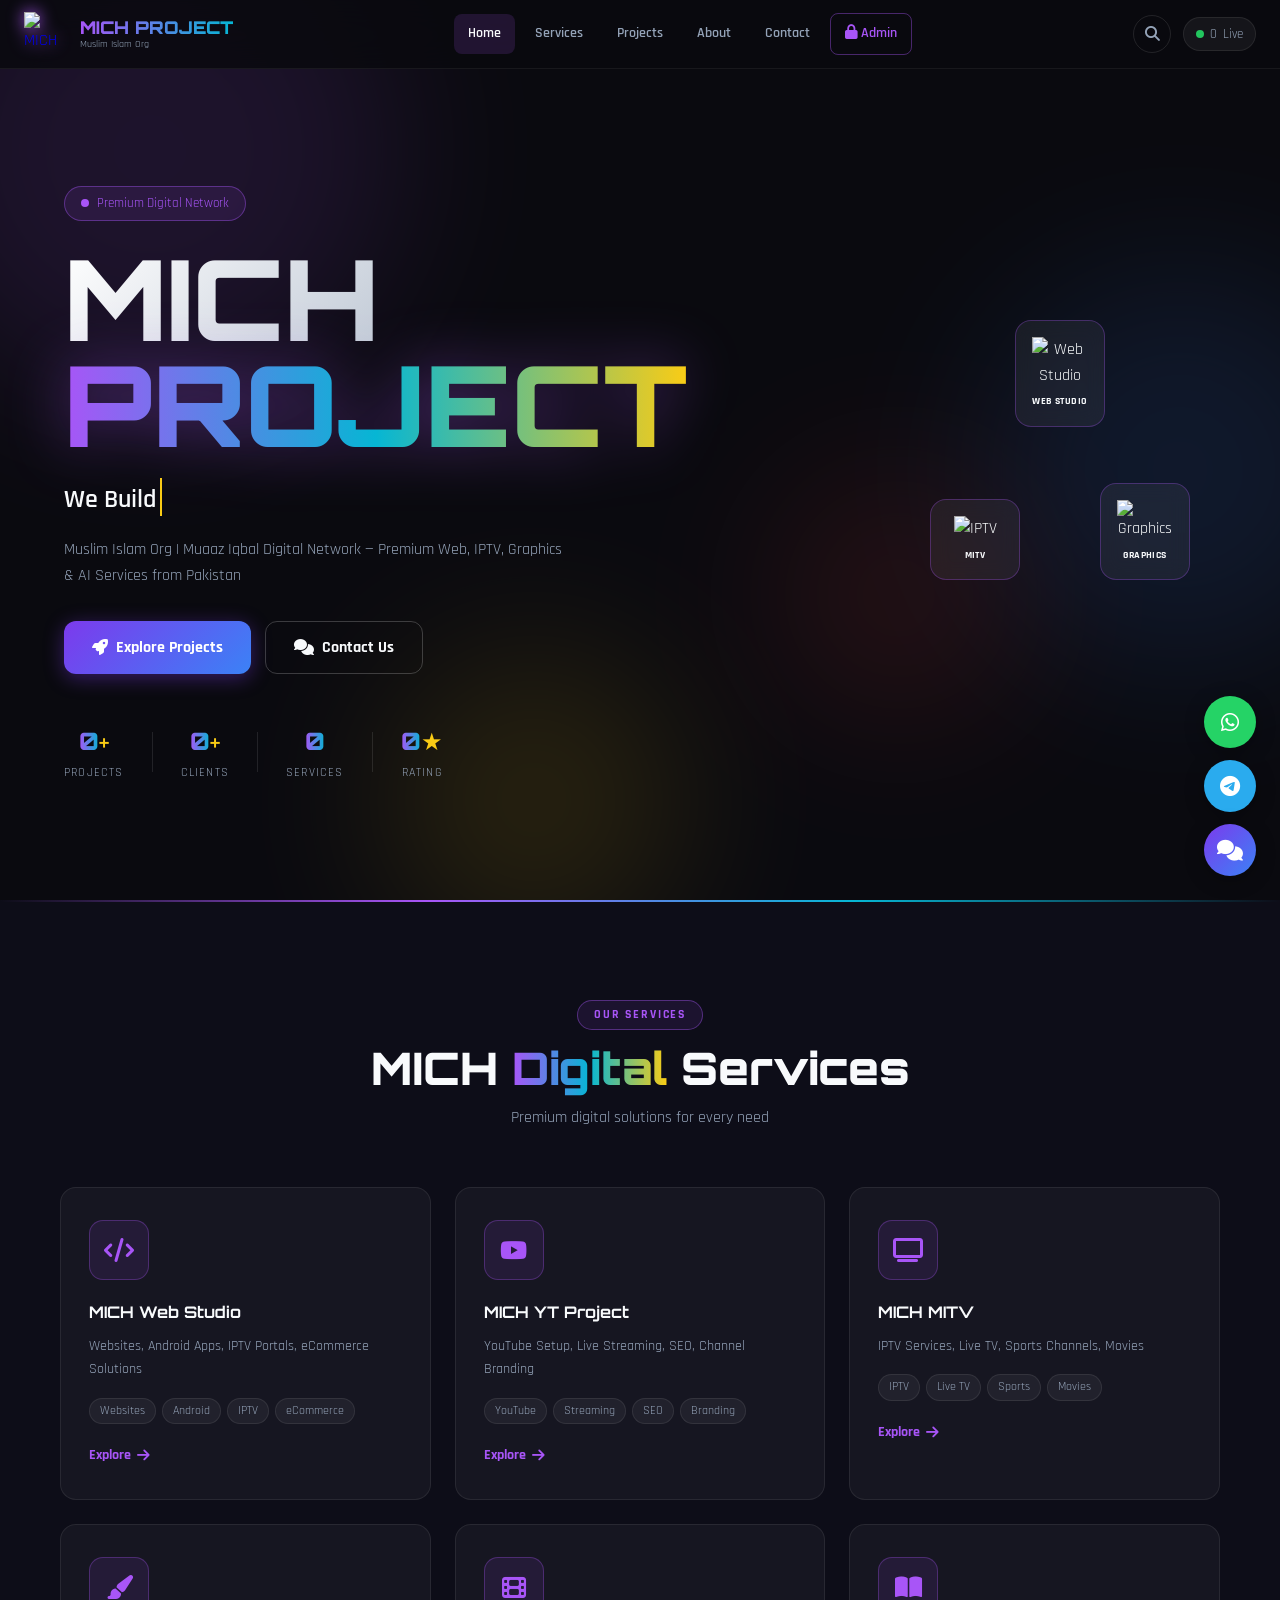
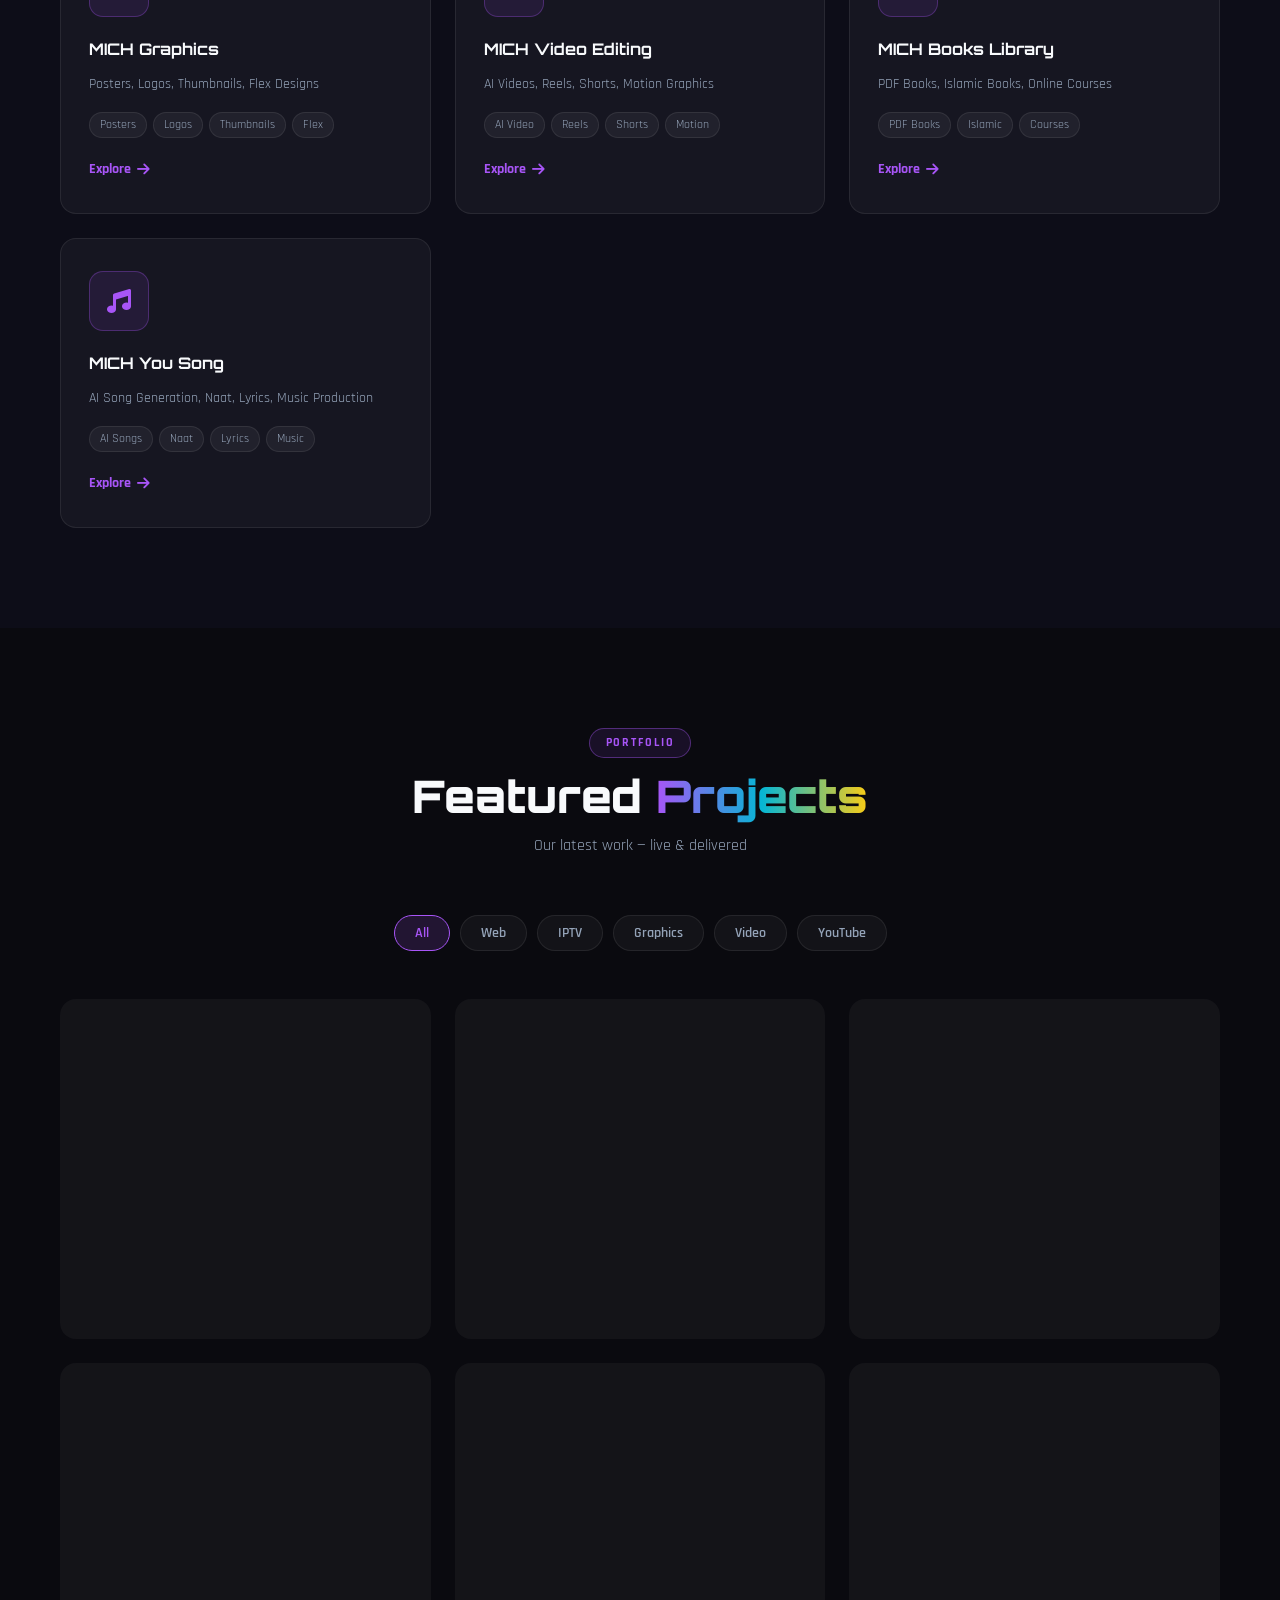
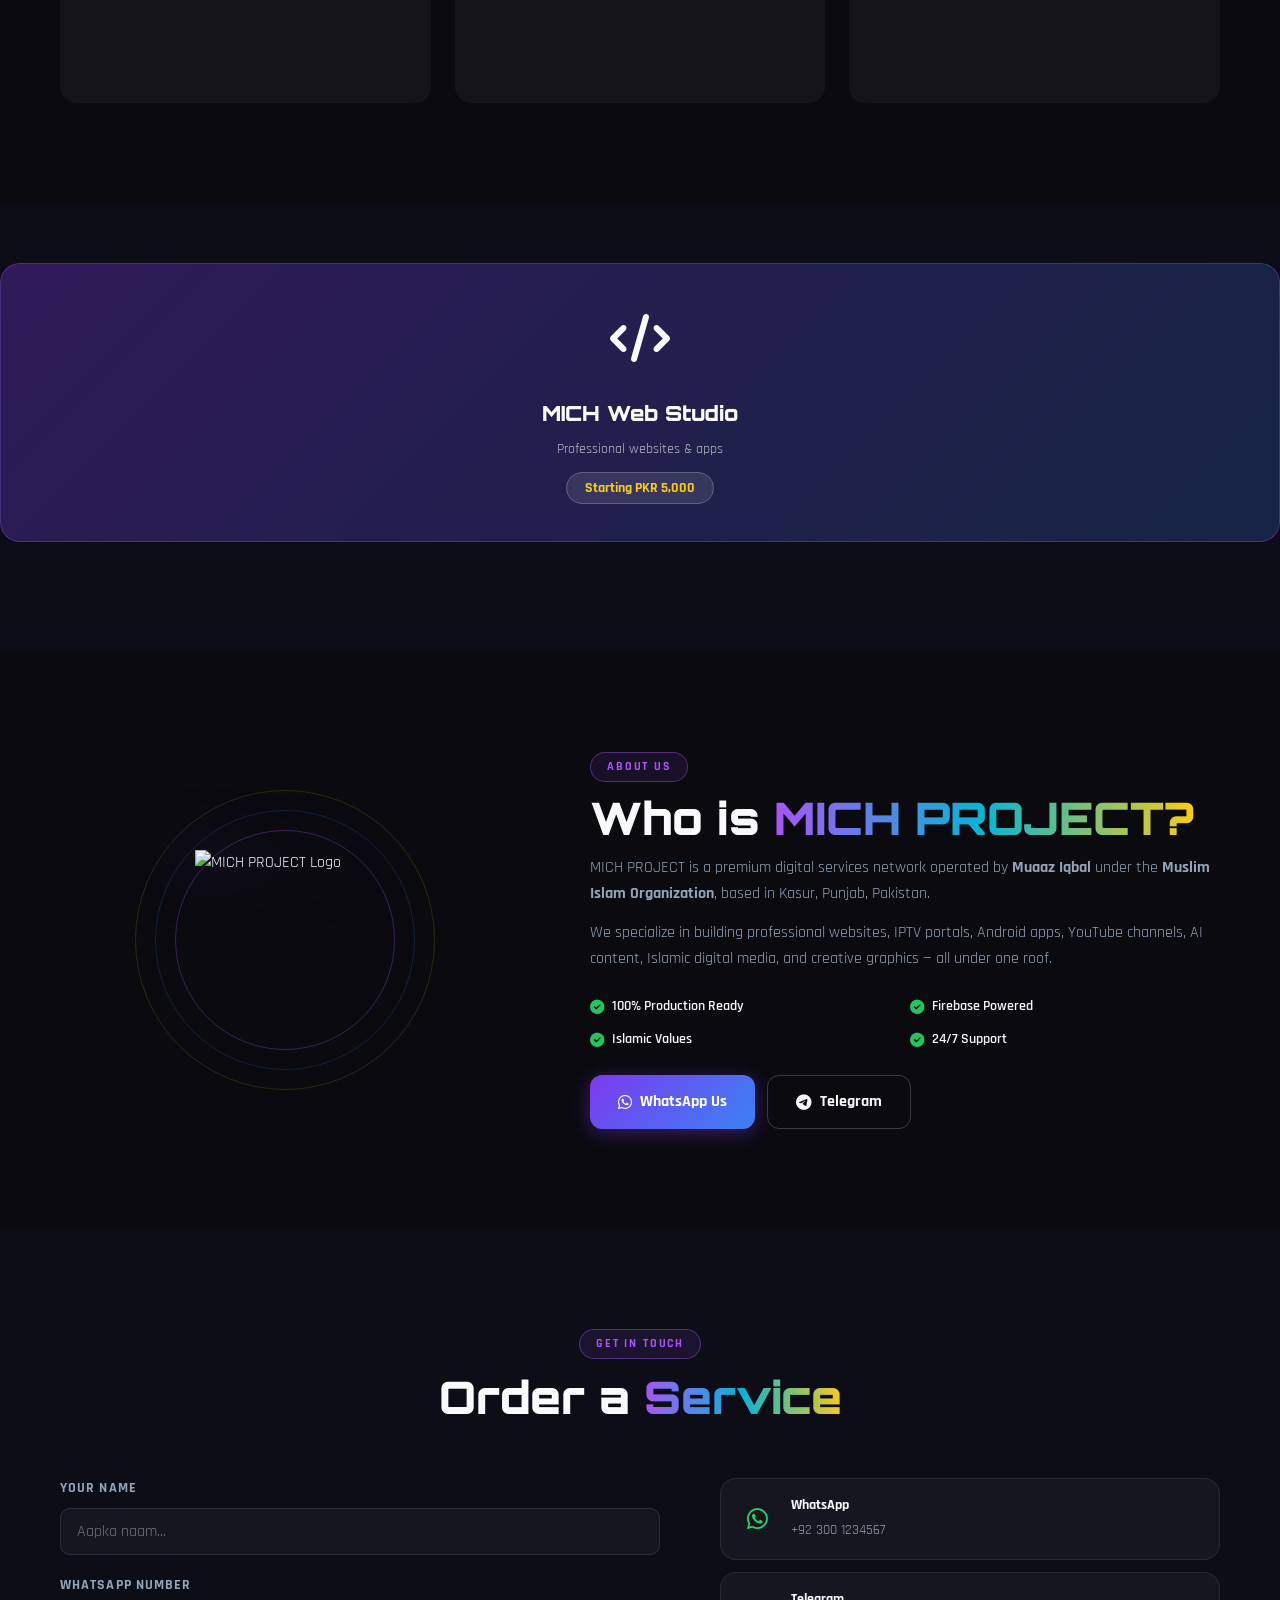
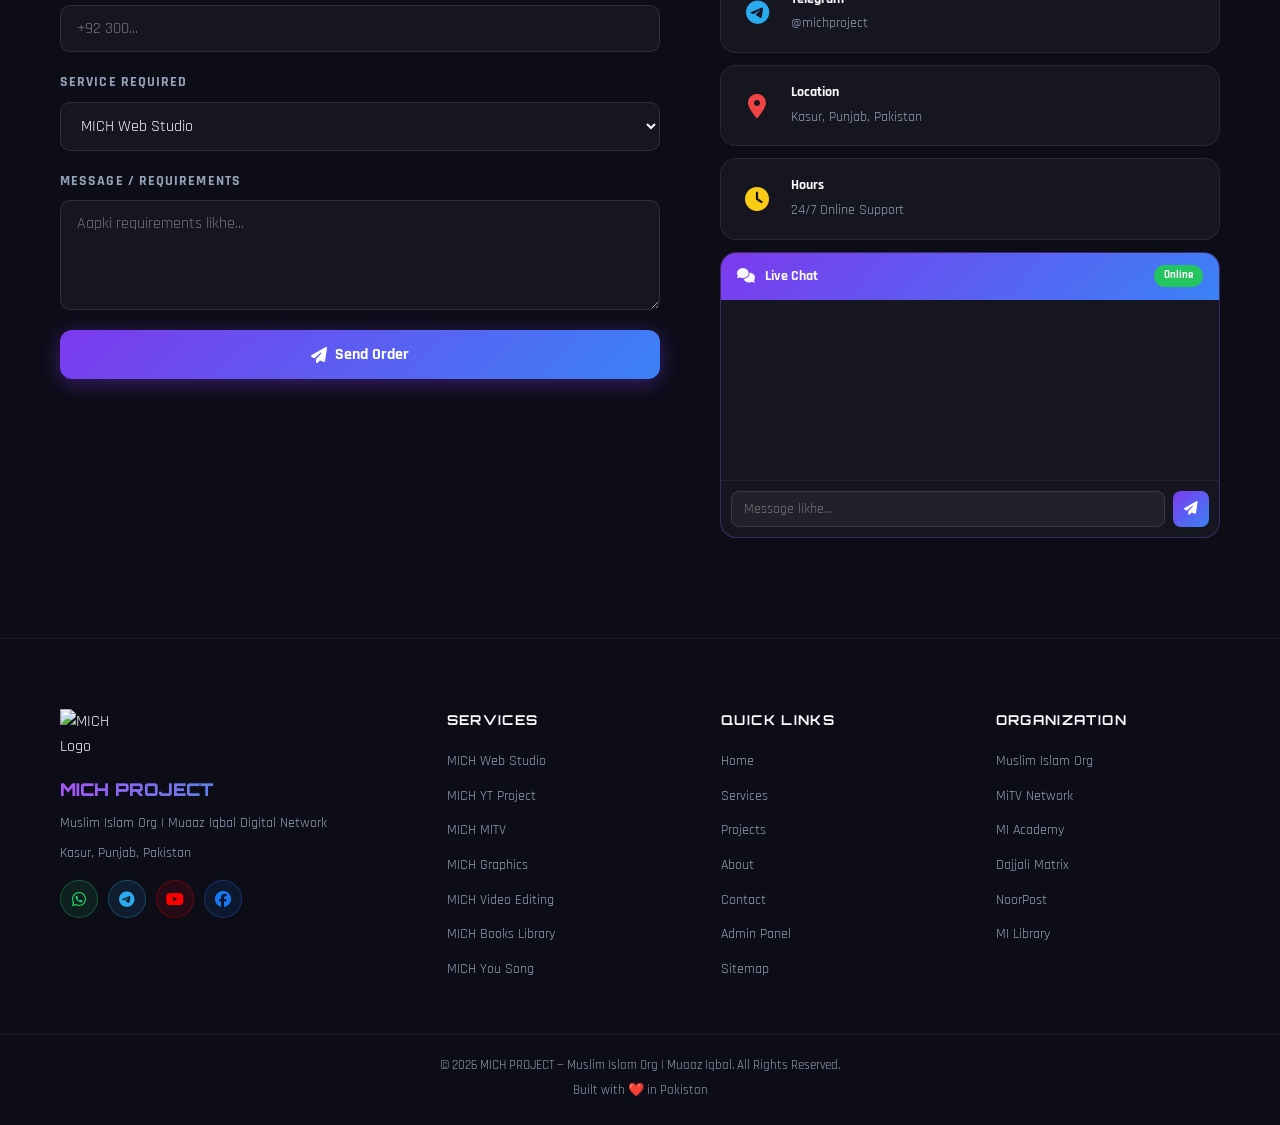
==== index.html @ 3ad84ddb "Auto-detected and extracted zip files" ====
<!DOCTYPE html>
<html lang="en">
<head>
  <meta charset="UTF-8"/>
  <meta name="viewport" content="width=device-width, initial-scale=1.0"/>
  <title>MICH PROJECT | Muslim Islam Org | Muaaz Iqbal Digital Network</title>
  <meta name="description" content="MICH PROJECT - Premium Digital Services by Muaaz Iqbal. Web Studio, IPTV, YouTube, Graphics, Video Editing, Books Library, AI Songs. Muslim Islam Organization."/>
  <meta name="keywords" content="MICH PROJECT, Muaaz Iqbal, Muslim Islam Org, MITV, Web Studio, IPTV, Android Apps, Graphics, Video Editing, Islamic Books, AI Songs, Pakistan"/>
  <meta name="author" content="Muaaz Iqbal"/>
  <meta name="robots" content="index, follow"/>
  <link rel="canonical" href="https://michproject.com/"/>
  <!-- Open Graph -->
  <meta property="og:type" content="website"/>
  <meta property="og:url" content="https://michproject.com/"/>
  <meta property="og:title" content="MICH PROJECT | Muslim Islam Org | Muaaz Iqbal Digital Network"/>
  <meta property="og:description" content="Premium Digital Services - Web Studio, IPTV, YouTube, Graphics, Video Editing, Islamic Books, AI Songs"/>
  <meta property="og:image" content="https://i.ibb.co/QvQXfgxt/IMG-20260509-125341-removebg-preview.png"/>
  <meta property="og:site_name" content="MICH PROJECT"/>
  <!-- Twitter -->
  <meta name="twitter:card" content="summary_large_image"/>
  <meta name="twitter:title" content="MICH PROJECT | Muaaz Iqbal Digital Network"/>
  <meta name="twitter:description" content="Premium Digital Services by Muslim Islam Org"/>
  <meta name="twitter:image" content="https://i.ibb.co/QvQXfgxt/IMG-20260509-125341-removebg-preview.png"/>
  <!-- PWA -->
  <link rel="manifest" href="manifest.json"/>
  <meta name="theme-color" content="#0a0a0f"/>
  <meta name="apple-mobile-web-app-capable" content="yes"/>
  <meta name="apple-mobile-web-app-status-bar-style" content="black-translucent"/>
  <meta name="apple-mobile-web-app-title" content="MICH PROJECT"/>
  <link rel="apple-touch-icon" href="https://i.ibb.co/QvQXfgxt/IMG-20260509-125341-removebg-preview.png"/>
  <!-- Fonts -->
  <link rel="preconnect" href="https://fonts.googleapis.com"/>
  <link href="https://fonts.googleapis.com/css2?family=Orbitron:wght@400;700;900&family=Rajdhani:wght@300;400;600;700&family=Space+Mono:wght@400;700&display=swap" rel="stylesheet"/>
  <!-- Icons -->
  <link rel="stylesheet" href="https://cdnjs.cloudflare.com/ajax/libs/font-awesome/6.5.0/css/all.min.css"/>
  <!-- AOS -->
  <link rel="stylesheet" href="https://cdnjs.cloudflare.com/ajax/libs/aos/2.3.4/aos.css"/>
  <!-- Swiper -->
  <link rel="stylesheet" href="https://cdn.jsdelivr.net/npm/swiper@11/swiper-bundle.min.css"/>
  <!-- Main CSS -->
  <link rel="stylesheet" href="css/style.css"/>
  <!-- JSON-LD -->
  <script type="application/ld+json">
  {
    "@context":"https://schema.org",
    "@type":"Organization",
    "name":"MICH PROJECT",
    "url":"https://michproject.com",
    "logo":"https://i.ibb.co/QvQXfgxt/IMG-20260509-125341-removebg-preview.png",
    "description":"Muslim Islam Org | Muaaz Iqbal Digital Network - Premium digital services",
    "founder":{"@type":"Person","name":"Muaaz Iqbal"},
    "contactPoint":{"@type":"ContactPoint","contactType":"customer service","availableLanguage":"Urdu, English"}
  }
  </script>
</head>
<body>

<!-- LOADING SCREEN -->
<div id="loadingScreen">
  <div class="loader-inner">
    <div class="loader-logo">
      <img src="https://i.ibb.co/QvQXfgxt/IMG-20260509-125341-removebg-preview.png" alt="MICH Logo"/>
      <div class="logo-glow-ring"></div>
    </div>
    <div class="loader-title">MICH PROJECT</div>
    <div class="loader-subtitle">Muslim Islam Org | Muaaz Iqbal</div>
    <div class="loader-bar-wrap"><div class="loader-bar" id="loaderBar"></div></div>
    <div class="loader-pct" id="loaderPct">0%</div>
  </div>
  <div class="loader-particles" id="loaderParticles"></div>
</div>

<!-- PWA INSTALL BANNER -->
<div id="pwaInstallBanner" class="pwa-banner hidden">
  <img src="https://i.ibb.co/QvQXfgxt/IMG-20260509-125341-removebg-preview.png" alt="icon"/>
  <div class="pwa-text">
    <strong>MICH PROJECT</strong>
    <span>Install karein — App jaisi experience!</span>
  </div>
  <button id="pwaInstallBtn" class="pwa-btn">Install</button>
  <button id="pwaDismiss" class="pwa-dismiss"><i class="fas fa-times"></i></button>
</div>

<!-- HEADER -->
<header id="mainHeader">
  <div class="header-inner">
    <a href="index.html" class="brand">
      <img src="https://i.ibb.co/QvQXfgxt/IMG-20260509-125341-removebg-preview.png" alt="MICH Logo" class="brand-logo"/>
      <div class="brand-text">
        <span class="brand-name">MICH PROJECT</span>
        <span class="brand-sub">Muslim Islam Org</span>
      </div>
    </a>
    <nav class="main-nav" id="mainNav">
      <a href="#home" class="nav-link active">Home</a>
      <a href="#services" class="nav-link">Services</a>
      <a href="#projects" class="nav-link">Projects</a>
      <a href="#about" class="nav-link">About</a>
      <a href="#contact" class="nav-link">Contact</a>
      <a href="admin.html" class="nav-link nav-admin"><i class="fas fa-lock"></i> Admin</a>
    </nav>
    <div class="header-actions">
      <button class="search-toggle" id="searchToggle"><i class="fas fa-search"></i></button>
      <div class="live-visitors"><span class="live-dot"></span><span id="visitorCount">0</span> Live</div>
      <button class="hamburger" id="hamburger"><span></span><span></span><span></span></button>
    </div>
  </div>
  <!-- Search Bar -->
  <div class="search-overlay" id="searchOverlay">
    <div class="search-box">
      <i class="fas fa-search"></i>
      <input type="text" id="searchInput" placeholder="Search projects, services..."/>
      <button id="searchClose"><i class="fas fa-times"></i></button>
    </div>
  </div>
</header>

<!-- MOBILE SIDEBAR -->
<div class="mobile-sidebar" id="mobileSidebar">
  <div class="sidebar-header">
    <img src="https://i.ibb.co/QvQXfgxt/IMG-20260509-125341-removebg-preview.png" alt="Logo" class="sidebar-logo"/>
    <button class="sidebar-close" id="sidebarClose"><i class="fas fa-times"></i></button>
  </div>
  <nav class="sidebar-nav">
    <a href="#home"><i class="fas fa-home"></i> Home</a>
    <a href="#services"><i class="fas fa-th"></i> Services</a>
    <a href="#projects"><i class="fas fa-folder-open"></i> Projects</a>
    <a href="#about"><i class="fas fa-user"></i> About</a>
    <a href="#contact"><i class="fas fa-envelope"></i> Contact</a>
    <a href="admin.html"><i class="fas fa-lock"></i> Admin Panel</a>
  </nav>
  <div class="sidebar-footer">
    <p>© 2026 MICH PROJECT</p>
    <p>Muslim Islam Org</p>
  </div>
</div>
<div class="sidebar-overlay" id="sidebarOverlay"></div>

<!-- HERO SECTION -->
<section id="home" class="hero-section">
  <canvas id="particleCanvas"></canvas>
  <div class="hero-bg-shapes">
    <div class="shape shape-1"></div>
    <div class="shape shape-2"></div>
    <div class="shape shape-3"></div>
    <div class="shape shape-4"></div>
  </div>
  <div class="hero-content">
    <div class="hero-badge"><span class="badge-dot"></span> Premium Digital Network</div>
    <h1 class="hero-title">
      <span class="line-1">MICH</span>
      <span class="line-2">PROJECT</span>
    </h1>
    <div class="hero-typewriter">
      <span class="static-text">We Build </span>
      <span class="dynamic-text" id="typewriter"></span>
    </div>
    <p class="hero-desc">Muslim Islam Org | Muaaz Iqbal Digital Network — Premium Web, IPTV, Graphics & AI Services from Pakistan</p>
    <div class="hero-btns">
      <a href="#projects" class="btn-primary"><i class="fas fa-rocket"></i> Explore Projects</a>
      <a href="#contact" class="btn-ghost"><i class="fas fa-comments"></i> Contact Us</a>
    </div>
    <div class="hero-stats">
      <div class="stat"><span class="stat-num" data-target="500">0</span><span>+</span><small>Projects</small></div>
      <div class="stat-divider"></div>
      <div class="stat"><span class="stat-num" data-target="1200">0</span><span>+</span><small>Clients</small></div>
      <div class="stat-divider"></div>
      <div class="stat"><span class="stat-num" data-target="7">0</span><span></span><small>Services</small></div>
      <div class="stat-divider"></div>
      <div class="stat"><span class="stat-num" data-target="5">0</span><span>★</span><small>Rating</small></div>
    </div>
  </div>
  <div class="hero-poster-float">
    <div class="poster-orbit">
      <div class="poster-card p1"><img src="https://i.ibb.co/QvQXfgxt/IMG-20260509-125341-removebg-preview.png" alt="Web Studio"/><span>Web Studio</span></div>
      <div class="poster-card p2"><img src="https://i.ibb.co/QvQXfgxt/IMG-20260509-125341-removebg-preview.png" alt="IPTV"/><span>MITV</span></div>
      <div class="poster-card p3"><img src="https://i.ibb.co/QvQXfgxt/IMG-20260509-125341-removebg-preview.png" alt="Graphics"/><span>Graphics</span></div>
    </div>
  </div>
</section>

<!-- SERVICES SECTION -->
<section id="services" class="services-section">
  <div class="container">
    <div class="section-header" data-aos="fade-up">
      <div class="section-tag">Our Services</div>
      <h2 class="section-title">MICH <span class="neon-text">Digital</span> Services</h2>
      <p class="section-desc">Premium digital solutions for every need</p>
    </div>
    <div class="services-grid">
      <div class="service-card" data-aos="fade-up" data-aos-delay="0" onclick="openService('web')">
        <div class="service-icon"><i class="fas fa-code"></i></div>
        <div class="service-glow"></div>
        <h3>MICH Web Studio</h3>
        <p>Websites, Android Apps, IPTV Portals, eCommerce Solutions</p>
        <div class="service-tags"><span>Websites</span><span>Android</span><span>IPTV</span><span>eCommerce</span></div>
        <a class="service-cta">Explore <i class="fas fa-arrow-right"></i></a>
      </div>
      <div class="service-card" data-aos="fade-up" data-aos-delay="80" onclick="openService('yt')">
        <div class="service-icon"><i class="fab fa-youtube"></i></div>
        <div class="service-glow"></div>
        <h3>MICH YT Project</h3>
        <p>YouTube Setup, Live Streaming, SEO, Channel Branding</p>
        <div class="service-tags"><span>YouTube</span><span>Streaming</span><span>SEO</span><span>Branding</span></div>
        <a class="service-cta">Explore <i class="fas fa-arrow-right"></i></a>
      </div>
      <div class="service-card" data-aos="fade-up" data-aos-delay="160" onclick="openService('mitv')">
        <div class="service-icon"><i class="fas fa-tv"></i></div>
        <div class="service-glow"></div>
        <h3>MICH MITV</h3>
        <p>IPTV Services, Live TV, Sports Channels, Movies</p>
        <div class="service-tags"><span>IPTV</span><span>Live TV</span><span>Sports</span><span>Movies</span></div>
        <a class="service-cta">Explore <i class="fas fa-arrow-right"></i></a>
      </div>
      <div class="service-card" data-aos="fade-up" data-aos-delay="240" onclick="openService('graphics')">
        <div class="service-icon"><i class="fas fa-paint-brush"></i></div>
        <div class="service-glow"></div>
        <h3>MICH Graphics</h3>
        <p>Posters, Logos, Thumbnails, Flex Designs</p>
        <div class="service-tags"><span>Posters</span><span>Logos</span><span>Thumbnails</span><span>Flex</span></div>
        <a class="service-cta">Explore <i class="fas fa-arrow-right"></i></a>
      </div>
      <div class="service-card" data-aos="fade-up" data-aos-delay="320" onclick="openService('video')">
        <div class="service-icon"><i class="fas fa-film"></i></div>
        <div class="service-glow"></div>
        <h3>MICH Video Editing</h3>
        <p>AI Videos, Reels, Shorts, Motion Graphics</p>
        <div class="service-tags"><span>AI Video</span><span>Reels</span><span>Shorts</span><span>Motion</span></div>
        <a class="service-cta">Explore <i class="fas fa-arrow-right"></i></a>
      </div>
      <div class="service-card" data-aos="fade-up" data-aos-delay="400" onclick="openService('books')">
        <div class="service-icon"><i class="fas fa-book-open"></i></div>
        <div class="service-glow"></div>
        <h3>MICH Books Library</h3>
        <p>PDF Books, Islamic Books, Online Courses</p>
        <div class="service-tags"><span>PDF Books</span><span>Islamic</span><span>Courses</span></div>
        <a class="service-cta">Explore <i class="fas fa-arrow-right"></i></a>
      </div>
      <div class="service-card" data-aos="fade-up" data-aos-delay="480" onclick="openService('song')">
        <div class="service-icon"><i class="fas fa-music"></i></div>
        <div class="service-glow"></div>
        <h3>MICH You Song</h3>
        <p>AI Song Generation, Naat, Lyrics, Music Production</p>
        <div class="service-tags"><span>AI Songs</span><span>Naat</span><span>Lyrics</span><span>Music</span></div>
        <a class="service-cta">Explore <i class="fas fa-arrow-right"></i></a>
      </div>
    </div>
  </div>
</section>

<!-- PROJECTS SECTION -->
<section id="projects" class="projects-section">
  <div class="container">
    <div class="section-header" data-aos="fade-up">
      <div class="section-tag">Portfolio</div>
      <h2 class="section-title">Featured <span class="neon-text">Projects</span></h2>
      <p class="section-desc">Our latest work — live & delivered</p>
    </div>
    <div class="project-filters" data-aos="fade-up">
      <button class="filter-btn active" data-filter="all">All</button>
      <button class="filter-btn" data-filter="web">Web</button>
      <button class="filter-btn" data-filter="iptv">IPTV</button>
      <button class="filter-btn" data-filter="graphics">Graphics</button>
      <button class="filter-btn" data-filter="video">Video</button>
      <button class="filter-btn" data-filter="yt">YouTube</button>
    </div>
    <div class="projects-grid" id="projectsGrid">
      <!-- Projects loaded from Firebase -->
      <div class="project-card-skeleton"></div>
      <div class="project-card-skeleton"></div>
      <div class="project-card-skeleton"></div>
      <div class="project-card-skeleton"></div>
      <div class="project-card-skeleton"></div>
      <div class="project-card-skeleton"></div>
    </div>
  </div>
</section>

<!-- POSTER SLIDER -->
<section class="poster-slider-section">
  <div class="swiper posterSwiper">
    <div class="swiper-wrapper" id="posterSwiperWrapper">
      <div class="swiper-slide poster-slide">
        <div class="poster-content">
          <div class="poster-icon"><i class="fas fa-code"></i></div>
          <h3>MICH Web Studio</h3>
          <p>Professional websites & apps</p>
          <span class="poster-price">Starting PKR 5,000</span>
        </div>
      </div>
      <div class="swiper-slide poster-slide ps2">
        <div class="poster-content">
          <div class="poster-icon"><i class="fab fa-youtube"></i></div>
          <h3>MICH YT Project</h3>
          <p>Complete YouTube setup & growth</p>
          <span class="poster-price">Starting PKR 3,000</span>
        </div>
      </div>
      <div class="swiper-slide poster-slide ps3">
        <div class="poster-content">
          <div class="poster-icon"><i class="fas fa-tv"></i></div>
          <h3>MICH MITV</h3>
          <p>Premium IPTV Services</p>
          <span class="poster-price">Monthly Plans Available</span>
        </div>
      </div>
      <div class="swiper-slide poster-slide ps4">
        <div class="poster-content">
          <div class="poster-icon"><i class="fas fa-music"></i></div>
          <h3>MICH You Song</h3>
          <p>AI-powered Naat & Song Generation</p>
          <span class="poster-price">Starting PKR 1,500</span>
        </div>
      </div>
    </div>
    <div class="swiper-pagination"></div>
  </div>
</section>

<!-- ABOUT SECTION -->
<section id="about" class="about-section">
  <div class="container">
    <div class="about-inner">
      <div class="about-visual" data-aos="fade-right">
        <div class="about-logo-wrap">
          <img src="https://i.ibb.co/QvQXfgxt/IMG-20260509-125341-removebg-preview.png" alt="MICH PROJECT Logo" class="about-logo"/>
          <div class="about-ring r1"></div>
          <div class="about-ring r2"></div>
          <div class="about-ring r3"></div>
        </div>
      </div>
      <div class="about-content" data-aos="fade-left">
        <div class="section-tag">About Us</div>
        <h2 class="section-title">Who is <span class="neon-text">MICH PROJECT?</span></h2>
        <p>MICH PROJECT is a premium digital services network operated by <strong>Muaaz Iqbal</strong> under the <strong>Muslim Islam Organization</strong>, based in Kasur, Punjab, Pakistan.</p>
        <p>We specialize in building professional websites, IPTV portals, Android apps, YouTube channels, AI content, Islamic digital media, and creative graphics — all under one roof.</p>
        <div class="about-highlights">
          <div class="highlight"><i class="fas fa-check-circle"></i> 100% Production Ready</div>
          <div class="highlight"><i class="fas fa-check-circle"></i> Firebase Powered</div>
          <div class="highlight"><i class="fas fa-check-circle"></i> Islamic Values</div>
          <div class="highlight"><i class="fas fa-check-circle"></i> 24/7 Support</div>
        </div>
        <div class="about-btns">
          <a href="https://wa.me/923001234567" target="_blank" class="btn-primary"><i class="fab fa-whatsapp"></i> WhatsApp Us</a>
          <a href="https://t.me/michproject" target="_blank" class="btn-ghost"><i class="fab fa-telegram"></i> Telegram</a>
        </div>
      </div>
    </div>
  </div>
</section>

<!-- CONTACT SECTION -->
<section id="contact" class="contact-section">
  <div class="container">
    <div class="section-header" data-aos="fade-up">
      <div class="section-tag">Get in Touch</div>
      <h2 class="section-title">Order a <span class="neon-text">Service</span></h2>
    </div>
    <div class="contact-inner">
      <div class="contact-form-wrap" data-aos="fade-right">
        <form id="orderForm" class="order-form">
          <div class="form-group">
            <label>Your Name</label>
            <input type="text" id="orderName" placeholder="Aapka naam..." required/>
          </div>
          <div class="form-group">
            <label>WhatsApp Number</label>
            <input type="tel" id="orderPhone" placeholder="+92 300..." required/>
          </div>
          <div class="form-group">
            <label>Service Required</label>
            <select id="orderService">
              <option>MICH Web Studio</option>
              <option>MICH YT Project</option>
              <option>MICH MITV</option>
              <option>MICH Graphics</option>
              <option>MICH Video Editing</option>
              <option>MICH Books Library</option>
              <option>MICH You Song</option>
            </select>
          </div>
          <div class="form-group">
            <label>Message / Requirements</label>
            <textarea id="orderMsg" placeholder="Aapki requirements likhe..." rows="4"></textarea>
          </div>
          <button type="submit" class="btn-primary btn-full" id="orderSubmitBtn">
            <i class="fas fa-paper-plane"></i> Send Order
          </button>
          <div id="orderStatus" class="order-status hidden"></div>
        </form>
      </div>
      <div class="contact-info" data-aos="fade-left">
        <div class="info-card">
          <i class="fab fa-whatsapp"></i>
          <div>
            <strong>WhatsApp</strong>
            <a href="https://wa.me/923001234567" target="_blank">+92 300 1234567</a>
          </div>
        </div>
        <div class="info-card">
          <i class="fab fa-telegram"></i>
          <div>
            <strong>Telegram</strong>
            <a href="https://t.me/michproject" target="_blank">@michproject</a>
          </div>
        </div>
        <div class="info-card">
          <i class="fas fa-map-marker-alt"></i>
          <div>
            <strong>Location</strong>
            <span>Kasur, Punjab, Pakistan</span>
          </div>
        </div>
        <div class="info-card">
          <i class="fas fa-clock"></i>
          <div>
            <strong>Hours</strong>
            <span>24/7 Online Support</span>
          </div>
        </div>
        <!-- Live Chat Box -->
        <div class="mini-chat-box" id="miniChatBox">
          <div class="chat-header"><i class="fas fa-comments"></i> Live Chat <span class="online-badge">Online</span></div>
          <div class="chat-messages" id="chatMessages"></div>
          <div class="chat-input-wrap">
            <input type="text" id="chatInput" placeholder="Message likhe..."/>
            <button id="chatSendBtn"><i class="fas fa-paper-plane"></i></button>
          </div>
        </div>
      </div>
    </div>
  </div>
</section>

<!-- FOOTER -->
<footer class="main-footer">
  <div class="footer-top">
    <div class="container">
      <div class="footer-grid">
        <div class="footer-brand">
          <img src="https://i.ibb.co/QvQXfgxt/IMG-20260509-125341-removebg-preview.png" alt="MICH Logo" class="footer-logo"/>
          <h3>MICH PROJECT</h3>
          <p>Muslim Islam Org | Muaaz Iqbal Digital Network</p>
          <p>Kasur, Punjab, Pakistan</p>
          <div class="footer-socials">
            <a href="https://wa.me/923001234567" target="_blank" class="social-btn wa"><i class="fab fa-whatsapp"></i></a>
            <a href="https://t.me/michproject" target="_blank" class="social-btn tg"><i class="fab fa-telegram"></i></a>
            <a href="#" class="social-btn yt"><i class="fab fa-youtube"></i></a>
            <a href="#" class="social-btn fb"><i class="fab fa-facebook"></i></a>
          </div>
        </div>
        <div class="footer-links">
          <h4>Services</h4>
          <a href="#">MICH Web Studio</a>
          <a href="#">MICH YT Project</a>
          <a href="#">MICH MITV</a>
          <a href="#">MICH Graphics</a>
          <a href="#">MICH Video Editing</a>
          <a href="#">MICH Books Library</a>
          <a href="#">MICH You Song</a>
        </div>
        <div class="footer-links">
          <h4>Quick Links</h4>
          <a href="#home">Home</a>
          <a href="#services">Services</a>
          <a href="#projects">Projects</a>
          <a href="#about">About</a>
          <a href="#contact">Contact</a>
          <a href="admin.html">Admin Panel</a>
          <a href="sitemap.xml">Sitemap</a>
        </div>
        <div class="footer-links">
          <h4>Organization</h4>
          <a href="#">Muslim Islam Org</a>
          <a href="#">MiTV Network</a>
          <a href="#">MI Academy</a>
          <a href="#">Dajjali Matrix</a>
          <a href="#">NoorPost</a>
          <a href="#">MI Library</a>
        </div>
      </div>
    </div>
  </div>
  <div class="footer-bottom">
    <div class="container">
      <p>© 2026 MICH PROJECT — Muslim Islam Org | Muaaz Iqbal. All Rights Reserved.</p>
      <p>Built with ❤️ in Pakistan</p>
    </div>
  </div>
</footer>

<!-- FLOATING BUTTONS -->
<div class="float-buttons">
  <a href="https://wa.me/923001234567" target="_blank" class="float-btn wa-float" title="WhatsApp"><i class="fab fa-whatsapp"></i></a>
  <a href="https://t.me/michproject" target="_blank" class="float-btn tg-float" title="Telegram"><i class="fab fa-telegram"></i></a>
  <button class="float-btn chat-float" id="chatToggle" title="Live Chat"><i class="fas fa-comments"></i></button>
</div>

<!-- CHAT POPUP -->
<div class="chat-popup" id="chatPopup">
  <div class="chat-popup-header">
    <img src="https://i.ibb.co/QvQXfgxt/IMG-20260509-125341-removebg-preview.png" alt="Logo"/>
    <div>
      <strong>MICH PROJECT</strong>
      <span class="online-dot"></span><small>Online</small>
    </div>
    <button id="chatPopupClose"><i class="fas fa-times"></i></button>
  </div>
  <div class="chat-popup-messages" id="chatPopupMessages">
    <div class="msg admin-msg">Assalamu Alaikum! MICH PROJECT mein khush aamdeed. Kya help kar sakta hoon? 🌟</div>
  </div>
  <div class="chat-popup-input">
    <input type="text" id="chatPopupInput" placeholder="Message..."/>
    <button id="chatPopupSend"><i class="fas fa-paper-plane"></i></button>
  </div>
</div>

<!-- PROJECT MODAL -->
<div class="project-modal" id="projectModal">
  <div class="modal-backdrop" id="modalBackdrop"></div>
  <div class="modal-inner">
    <button class="modal-close" id="modalClose"><i class="fas fa-times"></i></button>
    <div class="modal-content" id="modalContent"></div>
  </div>
</div>

<!-- SERVICE MODAL -->
<div class="service-modal" id="serviceModal">
  <div class="modal-backdrop" id="serviceModalBackdrop"></div>
  <div class="modal-inner" id="serviceModalInner"></div>
</div>

<!-- Firebase -->
<script src="https://www.gstatic.com/firebasejs/9.22.0/firebase-app-compat.js"></script>
<script src="https://www.gstatic.com/firebasejs/9.22.0/firebase-database-compat.js"></script>
<script src="https://www.gstatic.com/firebasejs/9.22.0/firebase-auth-compat.js"></script>
<!-- GSAP -->
<script src="https://cdnjs.cloudflare.com/ajax/libs/gsap/3.12.2/gsap.min.js"></script>
<script src="https://cdnjs.cloudflare.com/ajax/libs/gsap/3.12.2/ScrollTrigger.min.js"></script>
<!-- AOS -->
<script src="https://cdnjs.cloudflare.com/ajax/libs/aos/2.3.4/aos.js"></script>
<!-- Swiper -->
<script src="https://cdn.jsdelivr.net/npm/swiper@11/swiper-bundle.min.js"></script>
<!-- Main JS -->
<script src="js/firebase-config.js"></script>
<script src="js/main.js"></script>
<script src="js/chat.js"></script>
<script src="js/projects.js"></script>
<script src="js/pwa.js"></script>
</body>
</html>
---- css/style.css ----
/* ============================================================
   MICH PROJECT — Main Stylesheet
   Muslim Islam Org | Muaaz Iqbal Digital Network
   ============================================================ */

:root {
  --bg: #0a0a0f;
  --bg2: #0d0d18;
  --bg3: #111120;
  --card: rgba(255,255,255,0.04);
  --card-border: rgba(255,255,255,0.08);
  --purple: #a855f7;
  --purple2: #7c3aed;
  --yellow: #facc15;
  --blue: #3b82f6;
  --blue2: #06b6d4;
  --red: #ef4444;
  --green: #22c55e;
  --white: #f8fafc;
  --gray: #94a3b8;
  --font-display: 'Orbitron', monospace;
  --font-body: 'Rajdhani', sans-serif;
  --font-mono: 'Space Mono', monospace;
  --glow-purple: 0 0 20px rgba(168,85,247,0.5), 0 0 40px rgba(168,85,247,0.2);
  --glow-blue: 0 0 20px rgba(59,130,246,0.5), 0 0 40px rgba(59,130,246,0.2);
  --glow-yellow: 0 0 20px rgba(250,204,21,0.5), 0 0 40px rgba(250,204,21,0.2);
  --glow-red: 0 0 20px rgba(239,68,68,0.5);
  --radius: 16px;
  --transition: all 0.3s cubic-bezier(0.4,0,0.2,1);
}

*, *::before, *::after { box-sizing: border-box; margin: 0; padding: 0; }

html { scroll-behavior: smooth; }

body {
  background: var(--bg);
  color: var(--white);
  font-family: var(--font-body);
  font-size: 16px;
  line-height: 1.6;
  overflow-x: hidden;
}

/* ---- SCROLLBAR ---- */
::-webkit-scrollbar { width: 6px; }
::-webkit-scrollbar-track { background: var(--bg2); }
::-webkit-scrollbar-thumb { background: var(--purple); border-radius: 3px; }

/* ---- UTILITY ---- */
.container { max-width: 1200px; margin: 0 auto; padding: 0 20px; }
.hidden { display: none !important; }
.neon-text { background: linear-gradient(90deg,var(--purple),var(--blue2),var(--yellow)); -webkit-background-clip: text; -webkit-text-fill-color: transparent; background-clip: text; }

/* ============================================================
   LOADING SCREEN
   ============================================================ */
#loadingScreen {
  position: fixed; inset: 0; z-index: 9999;
  background: var(--bg);
  display: flex; align-items: center; justify-content: center;
  transition: opacity 0.6s ease, visibility 0.6s ease;
}
#loadingScreen.loaded { opacity: 0; visibility: hidden; pointer-events: none; }
.loader-inner { text-align: center; z-index: 2; position: relative; }
.loader-logo { position: relative; width: 120px; height: 120px; margin: 0 auto 24px; }
.loader-logo img { width: 100%; height: 100%; object-fit: contain; filter: drop-shadow(0 0 20px var(--purple)); animation: logoPulse 2s ease-in-out infinite; }
.logo-glow-ring {
  position: absolute; inset: -15px; border-radius: 50%;
  border: 2px solid var(--purple); opacity: 0.6;
  animation: ringExpand 2s ease-in-out infinite;
}
@keyframes logoPulse { 0%,100%{transform:scale(1);filter:drop-shadow(0 0 20px var(--purple))} 50%{transform:scale(1.05);filter:drop-shadow(0 0 40px var(--purple))} }
@keyframes ringExpand { 0%{transform:scale(1);opacity:0.6} 100%{transform:scale(1.6);opacity:0} }
.loader-title { font-family: var(--font-display); font-size: 2rem; font-weight: 900; background: linear-gradient(90deg,var(--purple),var(--blue2),var(--yellow)); -webkit-background-clip: text; -webkit-text-fill-color: transparent; background-clip: text; letter-spacing: 0.1em; margin-bottom: 6px; }
.loader-subtitle { font-size: 0.85rem; color: var(--gray); margin-bottom: 30px; letter-spacing: 0.05em; }
.loader-bar-wrap { width: 260px; height: 4px; background: rgba(255,255,255,0.1); border-radius: 2px; margin: 0 auto 12px; overflow: hidden; }
.loader-bar { height: 100%; width: 0%; background: linear-gradient(90deg,var(--purple),var(--blue2),var(--yellow)); border-radius: 2px; transition: width 0.1s; box-shadow: 0 0 10px var(--purple); }
.loader-pct { font-family: var(--font-mono); font-size: 0.85rem; color: var(--purple); }
.loader-particles { position: absolute; inset: 0; overflow: hidden; }

/* ============================================================
   PWA BANNER
   ============================================================ */
.pwa-banner {
  position: fixed; bottom: 20px; left: 20px; right: 20px; z-index: 1000;
  background: rgba(13,13,24,0.95); border: 1px solid var(--purple);
  border-radius: var(--radius); padding: 14px 16px;
  display: flex; align-items: center; gap: 12px;
  backdrop-filter: blur(20px);
  box-shadow: var(--glow-purple);
  animation: slideUp 0.4s ease;
}
@keyframes slideUp { from{transform:translateY(60px);opacity:0} to{transform:translateY(0);opacity:1} }
.pwa-banner img { width: 44px; height: 44px; object-fit: contain; }
.pwa-text { flex: 1; }
.pwa-text strong { display: block; font-family: var(--font-display); font-size: 0.85rem; color: var(--white); }
.pwa-text span { font-size: 0.78rem; color: var(--gray); }
.pwa-btn { background: linear-gradient(135deg,var(--purple2),var(--blue)); color: #fff; border: none; padding: 8px 18px; border-radius: 8px; font-family: var(--font-body); font-weight: 700; cursor: pointer; font-size: 0.85rem; }
.pwa-dismiss { background: none; border: none; color: var(--gray); cursor: pointer; font-size: 1rem; padding: 4px; }

/* ============================================================
   HEADER
   ============================================================ */
#mainHeader {
  position: fixed; top: 0; left: 0; right: 0; z-index: 900;
  background: rgba(10,10,15,0.85); backdrop-filter: blur(20px);
  border-bottom: 1px solid rgba(255,255,255,0.06);
  transition: var(--transition);
}
#mainHeader.scrolled { background: rgba(10,10,15,0.98); border-color: var(--purple); box-shadow: 0 4px 30px rgba(168,85,247,0.1); }
.header-inner { display: flex; align-items: center; justify-content: space-between; height: 68px; padding: 0 24px; }
.brand { display: flex; align-items: center; gap: 12px; text-decoration: none; }
.brand-logo { width: 44px; height: 44px; object-fit: contain; filter: drop-shadow(0 0 8px var(--purple)); }
.brand-name { font-family: var(--font-display); font-size: 1.1rem; font-weight: 900; background: linear-gradient(90deg,var(--purple),var(--blue2)); -webkit-background-clip: text; -webkit-text-fill-color: transparent; background-clip: text; display: block; line-height: 1; }
.brand-sub { font-size: 0.65rem; color: var(--gray); display: block; line-height: 1; margin-top: 2px; }
.main-nav { display: flex; align-items: center; gap: 6px; }
.nav-link { text-decoration: none; color: var(--gray); padding: 8px 14px; border-radius: 8px; font-size: 0.9rem; font-weight: 600; transition: var(--transition); }
.nav-link:hover, .nav-link.active { color: var(--white); background: rgba(168,85,247,0.15); }
.nav-admin { border: 1px solid rgba(168,85,247,0.4); color: var(--purple) !important; }
.header-actions { display: flex; align-items: center; gap: 12px; }
.search-toggle { background: none; border: 1px solid rgba(255,255,255,0.1); color: var(--gray); width: 38px; height: 38px; border-radius: 50%; cursor: pointer; font-size: 0.95rem; transition: var(--transition); display: flex; align-items: center; justify-content: center; }
.search-toggle:hover { border-color: var(--purple); color: var(--purple); box-shadow: var(--glow-purple); }
.live-visitors { display: flex; align-items: center; gap: 6px; font-size: 0.8rem; color: var(--gray); background: rgba(255,255,255,0.05); padding: 6px 12px; border-radius: 20px; border: 1px solid rgba(255,255,255,0.08); }
.live-dot { width: 8px; height: 8px; background: var(--green); border-radius: 50%; animation: blink 1.5s infinite; }
@keyframes blink { 0%,100%{opacity:1} 50%{opacity:0.3} }
.hamburger { display: none; flex-direction: column; gap: 5px; background: none; border: none; cursor: pointer; padding: 6px; }
.hamburger span { width: 24px; height: 2px; background: var(--white); border-radius: 2px; transition: var(--transition); display: block; }

/* Search Overlay */
.search-overlay { display: none; padding: 12px 24px; background: rgba(10,10,15,0.95); border-top: 1px solid rgba(168,85,247,0.3); }
.search-overlay.active { display: block; }
.search-box { display: flex; align-items: center; gap: 12px; background: rgba(255,255,255,0.05); border: 1px solid rgba(168,85,247,0.4); border-radius: 12px; padding: 10px 16px; }
.search-box i { color: var(--purple); }
.search-box input { flex: 1; background: none; border: none; outline: none; color: var(--white); font-family: var(--font-body); font-size: 1rem; }
.search-box input::placeholder { color: var(--gray); }
#searchClose { background: none; border: none; color: var(--gray); cursor: pointer; font-size: 1rem; }

/* ============================================================
   MOBILE SIDEBAR
   ============================================================ */
.mobile-sidebar {
  position: fixed; top: 0; left: -300px; width: 280px; height: 100vh; z-index: 950;
  background: rgba(13,13,24,0.98); backdrop-filter: blur(30px);
  border-right: 1px solid rgba(168,85,247,0.3);
  transition: left 0.3s ease;
  display: flex; flex-direction: column;
}
.mobile-sidebar.open { left: 0; }
.sidebar-header { padding: 20px; display: flex; align-items: center; justify-content: space-between; border-bottom: 1px solid rgba(255,255,255,0.06); }
.sidebar-logo { width: 48px; height: 48px; object-fit: contain; }
.sidebar-close { background: none; border: 1px solid rgba(255,255,255,0.1); color: var(--gray); width: 36px; height: 36px; border-radius: 50%; cursor: pointer; font-size: 1rem; display: flex; align-items: center; justify-content: center; }
.sidebar-nav { flex: 1; padding: 20px; display: flex; flex-direction: column; gap: 4px; }
.sidebar-nav a { text-decoration: none; color: var(--gray); padding: 12px 16px; border-radius: 10px; font-size: 1rem; font-weight: 600; display: flex; align-items: center; gap: 12px; transition: var(--transition); }
.sidebar-nav a:hover { color: var(--white); background: rgba(168,85,247,0.15); }
.sidebar-footer { padding: 20px; border-top: 1px solid rgba(255,255,255,0.06); font-size: 0.75rem; color: var(--gray); }
.sidebar-overlay { position: fixed; inset: 0; z-index: 940; background: rgba(0,0,0,0.6); display: none; }
.sidebar-overlay.active { display: block; }

/* ============================================================
   HERO SECTION
   ============================================================ */
.hero-section {
  min-height: 100vh; position: relative; display: flex; align-items: center;
  overflow: hidden; padding-top: 68px;
}
#particleCanvas { position: absolute; inset: 0; z-index: 0; }
.hero-bg-shapes { position: absolute; inset: 0; z-index: 0; overflow: hidden; }
.shape { position: absolute; border-radius: 50%; filter: blur(80px); opacity: 0.12; animation: float 8s ease-in-out infinite; }
.shape-1 { width: 500px; height: 500px; background: var(--purple); top: -100px; left: -100px; animation-delay: 0s; }
.shape-2 { width: 400px; height: 400px; background: var(--blue); top: 30%; right: -100px; animation-delay: 2s; }
.shape-3 { width: 300px; height: 300px; background: var(--yellow); bottom: -50px; left: 30%; animation-delay: 4s; }
.shape-4 { width: 250px; height: 250px; background: var(--red); bottom: 20%; right: 20%; animation-delay: 6s; }
@keyframes float { 0%,100%{transform:translateY(0)} 50%{transform:translateY(-30px)} }
.hero-content { position: relative; z-index: 2; padding: 60px 24px; max-width: 680px; margin-left: max(24px, calc(50% - 600px)); }
.hero-badge { display: inline-flex; align-items: center; gap: 8px; background: rgba(168,85,247,0.1); border: 1px solid rgba(168,85,247,0.4); border-radius: 20px; padding: 6px 16px; font-size: 0.8rem; color: var(--purple); margin-bottom: 24px; }
.badge-dot { width: 8px; height: 8px; background: var(--purple); border-radius: 50%; animation: blink 1.5s infinite; }
.hero-title { font-family: var(--font-display); font-weight: 900; line-height: 0.95; margin-bottom: 20px; }
.hero-title .line-1 { font-size: clamp(4rem, 10vw, 7rem); background: linear-gradient(135deg,#fff 0%,var(--gray) 100%); -webkit-background-clip: text; -webkit-text-fill-color: transparent; background-clip: text; display: block; }
.hero-title .line-2 { font-size: clamp(4rem, 10vw, 7rem); background: linear-gradient(90deg,var(--purple),var(--blue2),var(--yellow)); -webkit-background-clip: text; -webkit-text-fill-color: transparent; background-clip: text; display: block; text-shadow: none; filter: drop-shadow(0 0 30px rgba(168,85,247,0.4)); }
.hero-typewriter { font-size: clamp(1.1rem, 3vw, 1.6rem); font-weight: 600; margin-bottom: 16px; color: var(--white); }
.dynamic-text { color: var(--yellow); border-right: 2px solid var(--yellow); padding-right: 4px; animation: cursorBlink 0.8s step-end infinite; font-family: var(--font-mono); }
@keyframes cursorBlink { 0%,100%{border-color:var(--yellow)} 50%{border-color:transparent} }
.hero-desc { color: var(--gray); font-size: 1rem; margin-bottom: 32px; max-width: 500px; }
.hero-btns { display: flex; gap: 14px; flex-wrap: wrap; margin-bottom: 48px; }
.btn-primary { display: inline-flex; align-items: center; gap: 8px; background: linear-gradient(135deg,var(--purple2),var(--blue)); color: #fff; padding: 14px 28px; border-radius: 12px; font-family: var(--font-body); font-weight: 700; font-size: 1rem; text-decoration: none; border: none; cursor: pointer; transition: var(--transition); box-shadow: 0 4px 20px rgba(124,58,237,0.4); }
.btn-primary:hover { transform: translateY(-2px); box-shadow: 0 8px 30px rgba(124,58,237,0.6); }
.btn-ghost { display: inline-flex; align-items: center; gap: 8px; background: transparent; color: var(--white); padding: 13px 28px; border-radius: 12px; font-family: var(--font-body); font-weight: 700; font-size: 1rem; text-decoration: none; border: 1px solid rgba(255,255,255,0.2); cursor: pointer; transition: var(--transition); }
.btn-ghost:hover { background: rgba(255,255,255,0.05); border-color: var(--purple); color: var(--purple); }
.btn-full { width: 100%; justify-content: center; }
.hero-stats { display: flex; align-items: center; gap: 0; }
.stat { text-align: center; padding: 0 28px; }
.stat:first-child { padding-left: 0; }
.stat-num { font-family: var(--font-display); font-size: 2rem; font-weight: 900; background: linear-gradient(90deg,var(--purple),var(--blue2)); -webkit-background-clip: text; -webkit-text-fill-color: transparent; background-clip: text; }
.stat span { font-family: var(--font-display); font-size: 1.5rem; color: var(--yellow); }
.stat small { display: block; font-size: 0.75rem; color: var(--gray); margin-top: 2px; text-transform: uppercase; letter-spacing: 0.1em; }
.stat-divider { width: 1px; height: 40px; background: rgba(255,255,255,0.1); flex-shrink: 0; }
.hero-poster-float { position: absolute; right: max(24px, calc(50% - 580px)); top: 50%; transform: translateY(-50%); z-index: 2; display: flex; align-items: center; justify-content: center; width: 320px; height: 320px; }
.poster-orbit { position: relative; width: 260px; height: 260px; animation: orbitSpin 20s linear infinite; }
.poster-card { position: absolute; background: rgba(255,255,255,0.06); border: 1px solid rgba(168,85,247,0.3); border-radius: 16px; padding: 16px; text-align: center; width: 90px; backdrop-filter: blur(10px); transition: var(--transition); }
.poster-card:hover { transform: scale(1.1) !important; box-shadow: var(--glow-purple); z-index: 10; }
.poster-card img { width: 48px; height: 48px; object-fit: contain; margin-bottom: 6px; }
.poster-card span { display: block; font-size: 0.6rem; font-weight: 700; color: var(--white); text-transform: uppercase; letter-spacing: 0.05em; }
.p1 { top: 0; left: 50%; transform: translateX(-50%); }
.p2 { bottom: 0; left: 0; }
.p3 { bottom: 0; right: 0; }
@keyframes orbitSpin { from{transform:rotate(0deg)} to{transform:rotate(360deg)} }
.poster-orbit .poster-card { animation: counterSpin 20s linear infinite; }
@keyframes counterSpin { from{transform:rotate(0deg)} to{transform:rotate(-360deg)} }
.p1 { animation: counterSpin1 20s linear infinite !important; }
.p2 { animation: counterSpin2 20s linear infinite !important; }
.p3 { animation: counterSpin3 20s linear infinite !important; }
@keyframes counterSpin1 { from{top:0;left:50%;transform:translate(-50%,0) rotate(0deg)} to{top:0;left:50%;transform:translate(-50%,0) rotate(-360deg)} }
@keyframes counterSpin2 { from{bottom:0;left:0;transform:rotate(0deg)} to{bottom:0;left:0;transform:rotate(-360deg)} }
@keyframes counterSpin3 { from{bottom:0;right:0;transform:rotate(0deg)} to{bottom:0;right:0;transform:rotate(-360deg)} }

/* ============================================================
   SECTION HEADERS
   ============================================================ */
.section-header { text-align: center; margin-bottom: 56px; }
.section-tag { display: inline-block; background: rgba(168,85,247,0.1); border: 1px solid rgba(168,85,247,0.4); color: var(--purple); padding: 4px 16px; border-radius: 20px; font-size: 0.78rem; font-weight: 700; text-transform: uppercase; letter-spacing: 0.15em; margin-bottom: 14px; }
.section-title { font-family: var(--font-display); font-size: clamp(1.8rem, 4vw, 2.8rem); font-weight: 900; margin-bottom: 12px; line-height: 1.1; }
.section-desc { color: var(--gray); font-size: 1rem; }

/* ============================================================
   SERVICES SECTION
   ============================================================ */
.services-section { padding: 100px 0; background: var(--bg2); position: relative; }
.services-section::before { content: ''; position: absolute; top: 0; left: 0; right: 0; height: 2px; background: linear-gradient(90deg,transparent,var(--purple),var(--blue2),transparent); }
.services-grid { display: grid; grid-template-columns: repeat(auto-fill, minmax(300px, 1fr)); gap: 24px; }
.service-card {
  background: var(--card); border: 1px solid var(--card-border); border-radius: var(--radius);
  padding: 32px 28px; cursor: pointer; transition: var(--transition);
  position: relative; overflow: hidden;
}
.service-card::before { content: ''; position: absolute; top: 0; left: 0; right: 0; height: 3px; background: linear-gradient(90deg,var(--purple),var(--blue2),var(--yellow)); opacity: 0; transition: var(--transition); }
.service-card:hover { transform: translateY(-6px); border-color: rgba(168,85,247,0.4); box-shadow: 0 20px 60px rgba(0,0,0,0.4), var(--glow-purple); }
.service-card:hover::before { opacity: 1; }
.service-glow { position: absolute; top: 20px; right: 20px; width: 80px; height: 80px; background: var(--purple); filter: blur(40px); opacity: 0; transition: var(--transition); border-radius: 50%; }
.service-card:hover .service-glow { opacity: 0.2; }
.service-icon { width: 60px; height: 60px; background: rgba(168,85,247,0.1); border: 1px solid rgba(168,85,247,0.3); border-radius: 14px; display: flex; align-items: center; justify-content: center; font-size: 1.5rem; color: var(--purple); margin-bottom: 20px; transition: var(--transition); }
.service-card:hover .service-icon { background: rgba(168,85,247,0.2); box-shadow: var(--glow-purple); transform: scale(1.05); }
.service-card h3 { font-family: var(--font-display); font-size: 1rem; font-weight: 700; color: var(--white); margin-bottom: 10px; }
.service-card p { color: var(--gray); font-size: 0.9rem; margin-bottom: 16px; }
.service-tags { display: flex; flex-wrap: wrap; gap: 6px; margin-bottom: 20px; }
.service-tags span { background: rgba(255,255,255,0.05); border: 1px solid rgba(255,255,255,0.08); color: var(--gray); padding: 3px 10px; border-radius: 20px; font-size: 0.72rem; }
.service-cta { color: var(--purple); font-weight: 700; font-size: 0.9rem; display: flex; align-items: center; gap: 6px; transition: var(--transition); }
.service-card:hover .service-cta { gap: 10px; }

/* ============================================================
   PROJECTS SECTION
   ============================================================ */
.projects-section { padding: 100px 0; }
.project-filters { display: flex; gap: 10px; flex-wrap: wrap; justify-content: center; margin-bottom: 48px; }
.filter-btn { background: rgba(255,255,255,0.04); border: 1px solid rgba(255,255,255,0.08); color: var(--gray); padding: 8px 20px; border-radius: 20px; cursor: pointer; font-family: var(--font-body); font-size: 0.85rem; font-weight: 600; transition: var(--transition); }
.filter-btn:hover, .filter-btn.active { background: rgba(168,85,247,0.15); border-color: var(--purple); color: var(--purple); }
.projects-grid { display: grid; grid-template-columns: repeat(auto-fill, minmax(300px, 1fr)); gap: 24px; }
.project-card {
  background: var(--card); border: 1px solid var(--card-border); border-radius: var(--radius);
  overflow: hidden; cursor: pointer; transition: var(--transition); position: relative;
}
.project-card:hover { transform: translateY(-8px) scale(1.02); border-color: rgba(168,85,247,0.4); box-shadow: 0 30px 80px rgba(0,0,0,0.5), var(--glow-purple); }
.project-card-img { width: 100%; height: 200px; object-fit: cover; transition: transform 0.4s ease; }
.project-card:hover .project-card-img { transform: scale(1.08); }
.project-card-body { padding: 20px; }
.project-card-cat { font-size: 0.72rem; color: var(--purple); font-weight: 700; text-transform: uppercase; letter-spacing: 0.1em; margin-bottom: 8px; }
.project-card-title { font-family: var(--font-display); font-size: 0.95rem; font-weight: 700; color: var(--white); margin-bottom: 8px; }
.project-card-desc { color: var(--gray); font-size: 0.85rem; margin-bottom: 14px; display: -webkit-box; -webkit-line-clamp: 2; -webkit-box-orient: vertical; overflow: hidden; }
.project-card-price { font-size: 0.9rem; font-weight: 700; color: var(--yellow); }
.project-card-actions { display: flex; gap: 8px; margin-top: 14px; }
.btn-wa { background: #25d366; color: #fff; border: none; padding: 8px 14px; border-radius: 8px; font-size: 0.8rem; font-weight: 700; cursor: pointer; display: flex; align-items: center; gap: 6px; flex: 1; justify-content: center; text-decoration: none; transition: var(--transition); }
.btn-wa:hover { background: #1da851; }
.btn-tg { background: #2aabee; color: #fff; border: none; padding: 8px 14px; border-radius: 8px; font-size: 0.8rem; font-weight: 700; cursor: pointer; display: flex; align-items: center; gap: 6px; flex: 1; justify-content: center; text-decoration: none; transition: var(--transition); }
.btn-tg:hover { background: #1e96d6; }
.project-card-skeleton { background: var(--card); border-radius: var(--radius); height: 340px; animation: shimmer 1.5s infinite; }
@keyframes shimmer { 0%{background:rgba(255,255,255,0.04)} 50%{background:rgba(255,255,255,0.08)} 100%{background:rgba(255,255,255,0.04)} }

/* ============================================================
   POSTER SLIDER
   ============================================================ */
.poster-slider-section { padding: 60px 0; background: var(--bg2); overflow: hidden; }
.posterSwiper { padding-bottom: 50px !important; }
.poster-slide {
  background: linear-gradient(135deg,rgba(124,58,237,0.3),rgba(59,130,246,0.2));
  border: 1px solid rgba(168,85,247,0.3); border-radius: 20px;
  min-height: 260px; display: flex !important; align-items: center; justify-content: center;
  padding: 40px 30px; text-align: center; position: relative; overflow: hidden;
}
.ps2 { background: linear-gradient(135deg,rgba(239,68,68,0.3),rgba(250,204,21,0.2)); border-color: rgba(239,68,68,0.3); }
.ps3 { background: linear-gradient(135deg,rgba(6,182,212,0.3),rgba(59,130,246,0.2)); border-color: rgba(6,182,212,0.3); }
.ps4 { background: linear-gradient(135deg,rgba(34,197,94,0.3),rgba(6,182,212,0.2)); border-color: rgba(34,197,94,0.3); }
.poster-content { position: relative; z-index: 2; }
.poster-icon { font-size: 3rem; margin-bottom: 16px; }
.poster-content h3 { font-family: var(--font-display); font-size: 1.3rem; font-weight: 900; color: var(--white); margin-bottom: 8px; }
.poster-content p { color: rgba(255,255,255,0.7); font-size: 0.9rem; margin-bottom: 14px; }
.poster-price { background: rgba(255,255,255,0.1); border: 1px solid rgba(255,255,255,0.2); padding: 6px 18px; border-radius: 20px; font-size: 0.85rem; font-weight: 700; color: var(--yellow); }
.swiper-pagination-bullet { background: var(--gray) !important; }
.swiper-pagination-bullet-active { background: var(--purple) !important; }

/* ============================================================
   ABOUT SECTION
   ============================================================ */
.about-section { padding: 100px 0; position: relative; overflow: hidden; }
.about-inner { display: grid; grid-template-columns: 1fr 1.4fr; gap: 80px; align-items: center; }
.about-visual { display: flex; align-items: center; justify-content: center; }
.about-logo-wrap { position: relative; width: 280px; height: 280px; display: flex; align-items: center; justify-content: center; }
.about-logo { width: 180px; height: 180px; object-fit: contain; filter: drop-shadow(0 0 30px rgba(168,85,247,0.6)); animation: logoPulse 3s ease-in-out infinite; position: relative; z-index: 2; }
.about-ring { position: absolute; border-radius: 50%; border: 1px solid rgba(168,85,247,0.3); animation: ringRotate 10s linear infinite; }
.r1 { width: 220px; height: 220px; animation-duration: 8s; }
.r2 { width: 260px; height: 260px; border-color: rgba(59,130,246,0.2); animation-duration: 12s; animation-direction: reverse; }
.r3 { width: 300px; height: 300px; border-color: rgba(250,204,21,0.15); animation-duration: 16s; }
@keyframes ringRotate { from{transform:rotate(0deg)} to{transform:rotate(360deg)} }
.about-content .section-tag { text-align: left; display: inline-block; margin-bottom: 12px; }
.about-content .section-title { text-align: left; }
.about-content p { color: var(--gray); margin-bottom: 14px; font-size: 1rem; }
.about-highlights { display: grid; grid-template-columns: 1fr 1fr; gap: 10px; margin: 24px 0; }
.highlight { display: flex; align-items: center; gap: 8px; font-size: 0.9rem; color: var(--white); font-weight: 600; }
.highlight i { color: var(--green); }
.about-btns { display: flex; gap: 12px; flex-wrap: wrap; margin-top: 8px; }

/* ============================================================
   CONTACT SECTION
   ============================================================ */
.contact-section { padding: 100px 0; background: var(--bg2); }
.contact-inner { display: grid; grid-template-columns: 1.2fr 1fr; gap: 60px; align-items: start; }
.order-form { display: flex; flex-direction: column; gap: 20px; }
.form-group { display: flex; flex-direction: column; gap: 8px; }
.form-group label { font-size: 0.85rem; font-weight: 700; color: var(--gray); text-transform: uppercase; letter-spacing: 0.08em; }
.form-group input, .form-group select, .form-group textarea {
  background: rgba(255,255,255,0.04); border: 1px solid rgba(255,255,255,0.1);
  border-radius: 10px; padding: 12px 16px; color: var(--white);
  font-family: var(--font-body); font-size: 1rem; outline: none; transition: var(--transition);
  width: 100%;
}
.form-group input:focus, .form-group select:focus, .form-group textarea:focus { border-color: var(--purple); box-shadow: 0 0 0 3px rgba(168,85,247,0.15); }
.form-group select option { background: var(--bg2); }
.order-status { padding: 12px 16px; border-radius: 10px; font-weight: 600; text-align: center; font-size: 0.9rem; margin-top: -8px; }
.order-status.success { background: rgba(34,197,94,0.1); border: 1px solid rgba(34,197,94,0.3); color: var(--green); }
.order-status.error { background: rgba(239,68,68,0.1); border: 1px solid rgba(239,68,68,0.3); color: var(--red); }
.info-card { display: flex; align-items: center; gap: 14px; background: var(--card); border: 1px solid var(--card-border); border-radius: var(--radius); padding: 16px; margin-bottom: 12px; transition: var(--transition); }
.info-card:hover { border-color: rgba(168,85,247,0.3); }
.info-card i { font-size: 1.5rem; width: 40px; text-align: center; }
.info-card .fa-whatsapp { color: #25d366; }
.info-card .fa-telegram { color: #2aabee; }
.info-card .fa-map-marker-alt { color: var(--red); }
.info-card .fa-clock { color: var(--yellow); }
.info-card strong { display: block; font-weight: 700; color: var(--white); font-size: 0.85rem; }
.info-card a, .info-card span { color: var(--gray); font-size: 0.9rem; text-decoration: none; }
.info-card a:hover { color: var(--purple); }

/* Mini Chat Box */
.mini-chat-box { background: var(--card); border: 1px solid rgba(168,85,247,0.3); border-radius: var(--radius); overflow: hidden; margin-top: 8px; }
.chat-header { background: linear-gradient(135deg,var(--purple2),var(--blue)); padding: 12px 16px; font-size: 0.9rem; font-weight: 700; display: flex; align-items: center; gap: 10px; }
.online-badge { background: var(--green); color: #fff; padding: 2px 10px; border-radius: 20px; font-size: 0.7rem; margin-left: auto; }
.chat-messages { height: 180px; overflow-y: auto; padding: 12px; display: flex; flex-direction: column; gap: 8px; }
.chat-input-wrap { display: flex; gap: 8px; padding: 10px; border-top: 1px solid rgba(255,255,255,0.06); }
.chat-input-wrap input { flex: 1; background: rgba(255,255,255,0.05); border: 1px solid rgba(255,255,255,0.1); border-radius: 8px; padding: 8px 12px; color: var(--white); font-family: var(--font-body); font-size: 0.9rem; outline: none; }
.chat-input-wrap button { background: linear-gradient(135deg,var(--purple2),var(--blue)); border: none; color: #fff; width: 36px; height: 36px; border-radius: 8px; cursor: pointer; font-size: 0.85rem; display: flex; align-items: center; justify-content: center; flex-shrink: 0; }

/* ============================================================
   FOOTER
   ============================================================ */
.main-footer { background: var(--bg2); border-top: 1px solid rgba(255,255,255,0.06); }
.footer-top { padding: 70px 0 50px; }
.footer-grid { display: grid; grid-template-columns: 1.5fr 1fr 1fr 1fr; gap: 50px; }
.footer-brand { display: flex; flex-direction: column; gap: 10px; }
.footer-logo { width: 56px; height: 56px; object-fit: contain; }
.footer-brand h3 { font-family: var(--font-display); font-size: 1.1rem; font-weight: 900; background: linear-gradient(90deg,var(--purple),var(--blue2)); -webkit-background-clip: text; -webkit-text-fill-color: transparent; background-clip: text; }
.footer-brand p { color: var(--gray); font-size: 0.85rem; line-height: 1.5; }
.footer-socials { display: flex; gap: 10px; margin-top: 6px; }
.social-btn { width: 38px; height: 38px; border-radius: 50%; display: flex; align-items: center; justify-content: center; font-size: 1rem; text-decoration: none; transition: var(--transition); }
.social-btn.wa { background: rgba(37,211,102,0.1); color: #25d366; border: 1px solid rgba(37,211,102,0.3); }
.social-btn.tg { background: rgba(42,171,238,0.1); color: #2aabee; border: 1px solid rgba(42,171,238,0.3); }
.social-btn.yt { background: rgba(255,0,0,0.1); color: #ff0000; border: 1px solid rgba(255,0,0,0.3); }
.social-btn.fb { background: rgba(24,119,242,0.1); color: #1877f2; border: 1px solid rgba(24,119,242,0.3); }
.social-btn:hover { transform: translateY(-2px) scale(1.1); }
.footer-links { display: flex; flex-direction: column; gap: 4px; }
.footer-links h4 { font-family: var(--font-display); font-size: 0.85rem; color: var(--white); font-weight: 700; margin-bottom: 12px; text-transform: uppercase; letter-spacing: 0.1em; }
.footer-links a { color: var(--gray); text-decoration: none; font-size: 0.88rem; padding: 4px 0; transition: var(--transition); }
.footer-links a:hover { color: var(--purple); padding-left: 4px; }
.footer-bottom { border-top: 1px solid rgba(255,255,255,0.06); padding: 20px 0; text-align: center; }
.footer-bottom p { color: var(--gray); font-size: 0.82rem; margin-bottom: 4px; }

/* ============================================================
   FLOATING BUTTONS
   ============================================================ */
.float-buttons { position: fixed; bottom: 24px; right: 24px; z-index: 800; display: flex; flex-direction: column; gap: 12px; }
.float-btn { width: 52px; height: 52px; border-radius: 50%; display: flex; align-items: center; justify-content: center; font-size: 1.3rem; border: none; cursor: pointer; transition: var(--transition); box-shadow: 0 4px 20px rgba(0,0,0,0.3); text-decoration: none; }
.float-btn:hover { transform: scale(1.1) translateY(-2px); }
.wa-float { background: #25d366; color: #fff; }
.tg-float { background: #2aabee; color: #fff; }
.chat-float { background: linear-gradient(135deg,var(--purple2),var(--blue)); color: #fff; }

/* ============================================================
   CHAT POPUP
   ============================================================ */
.chat-popup {
  position: fixed; bottom: 90px; right: 24px; width: 320px; z-index: 850;
  background: rgba(13,13,24,0.98); border: 1px solid rgba(168,85,247,0.4);
  border-radius: 20px; overflow: hidden;
  box-shadow: 0 20px 60px rgba(0,0,0,0.5), var(--glow-purple);
  transform: scale(0.8) translateY(20px); opacity: 0; pointer-events: none;
  transition: all 0.3s cubic-bezier(0.34,1.56,0.64,1);
  backdrop-filter: blur(20px);
}
.chat-popup.active { transform: scale(1) translateY(0); opacity: 1; pointer-events: all; }
.chat-popup-header { background: linear-gradient(135deg,var(--purple2),var(--blue)); padding: 16px; display: flex; align-items: center; gap: 12px; }
.chat-popup-header img { width: 36px; height: 36px; object-fit: contain; border-radius: 50%; }
.chat-popup-header strong { display: block; font-family: var(--font-display); font-size: 0.85rem; color: #fff; }
.chat-popup-header small { color: rgba(255,255,255,0.7); font-size: 0.75rem; display: flex; align-items: center; gap: 4px; }
.online-dot { display: inline-block; width: 6px; height: 6px; background: #22c55e; border-radius: 50%; margin-right: 4px; animation: blink 1.5s infinite; }
#chatPopupClose { margin-left: auto; background: rgba(255,255,255,0.1); border: none; color: #fff; width: 28px; height: 28px; border-radius: 50%; cursor: pointer; font-size: 0.85rem; display: flex; align-items: center; justify-content: center; }
.chat-popup-messages { height: 240px; overflow-y: auto; padding: 16px; display: flex; flex-direction: column; gap: 10px; }
.msg { max-width: 80%; padding: 10px 14px; border-radius: 14px; font-size: 0.87rem; line-height: 1.4; }
.admin-msg { background: rgba(168,85,247,0.15); border: 1px solid rgba(168,85,247,0.2); color: var(--white); align-self: flex-start; border-bottom-left-radius: 4px; }
.user-msg { background: linear-gradient(135deg,var(--purple2),var(--blue)); color: #fff; align-self: flex-end; border-bottom-right-radius: 4px; }
.chat-popup-input { display: flex; gap: 8px; padding: 12px; border-top: 1px solid rgba(255,255,255,0.06); }
.chat-popup-input input { flex: 1; background: rgba(255,255,255,0.05); border: 1px solid rgba(255,255,255,0.1); border-radius: 10px; padding: 10px 14px; color: var(--white); font-family: var(--font-body); font-size: 0.9rem; outline: none; }
.chat-popup-input input:focus { border-color: var(--purple); }
.chat-popup-input button { background: linear-gradient(135deg,var(--purple2),var(--blue)); border: none; color: #fff; width: 40px; height: 40px; border-radius: 10px; cursor: pointer; font-size: 0.9rem; display: flex; align-items: center; justify-content: center; flex-shrink: 0; }

/* ============================================================
   MODALS
   ============================================================ */
.project-modal, .service-modal { position: fixed; inset: 0; z-index: 1000; display: flex; align-items: center; justify-content: center; opacity: 0; pointer-events: none; transition: opacity 0.3s ease; }
.project-modal.active, .service-modal.active { opacity: 1; pointer-events: all; }
.modal-backdrop { position: absolute; inset: 0; background: rgba(0,0,0,0.8); backdrop-filter: blur(10px); }
.modal-inner { position: relative; z-index: 2; background: var(--bg2); border: 1px solid rgba(168,85,247,0.3); border-radius: 24px; padding: 32px; max-width: 680px; width: 90%; max-height: 85vh; overflow-y: auto; }
.modal-close { position: absolute; top: 16px; right: 16px; background: rgba(255,255,255,0.1); border: none; color: var(--white); width: 36px; height: 36px; border-radius: 50%; cursor: pointer; font-size: 1rem; display: flex; align-items: center; justify-content: center; }

/* ============================================================
   RESPONSIVE
   ============================================================ */
@media (max-width:1024px) {
  .hero-poster-float { display: none; }
  .about-inner { grid-template-columns: 1fr; gap: 40px; }
  .about-visual { display: none; }
  .footer-grid { grid-template-columns: 1fr 1fr; gap: 36px; }
  .contact-inner { grid-template-columns: 1fr; gap: 40px; }
}

@media (max-width:768px) {
  .main-nav { display: none; }
  .hamburger { display: flex; }
  .hero-content { padding: 40px 20px; margin-left: 0; }
  .services-grid { grid-template-columns: 1fr; }
  .projects-grid { grid-template-columns: 1fr; }
  .hero-stats { gap: 0; }
  .stat { padding: 0 14px; }
  .stat-num { font-size: 1.5rem; }
  .footer-grid { grid-template-columns: 1fr; gap: 28px; }
  .stat-divider { height: 30px; }
}

@media (max-width:480px) {
  .hero-btns { flex-direction: column; }
  .btn-primary, .btn-ghost { justify-content: center; }
  .about-btns { flex-direction: column; }
  .chat-popup { width: calc(100vw - 48px); right: 24px; }
}

/* ============================================================
   ADMIN NOTICE
   ============================================================ */
.admin-notice { background: rgba(168,85,247,0.08); border: 1px solid rgba(168,85,247,0.3); border-radius: 12px; padding: 16px; text-align: center; margin: 24px 0; }
.admin-notice p { color: var(--gray); font-size: 0.9rem; }
.admin-notice a { color: var(--purple); font-weight: 700; text-decoration: none; }
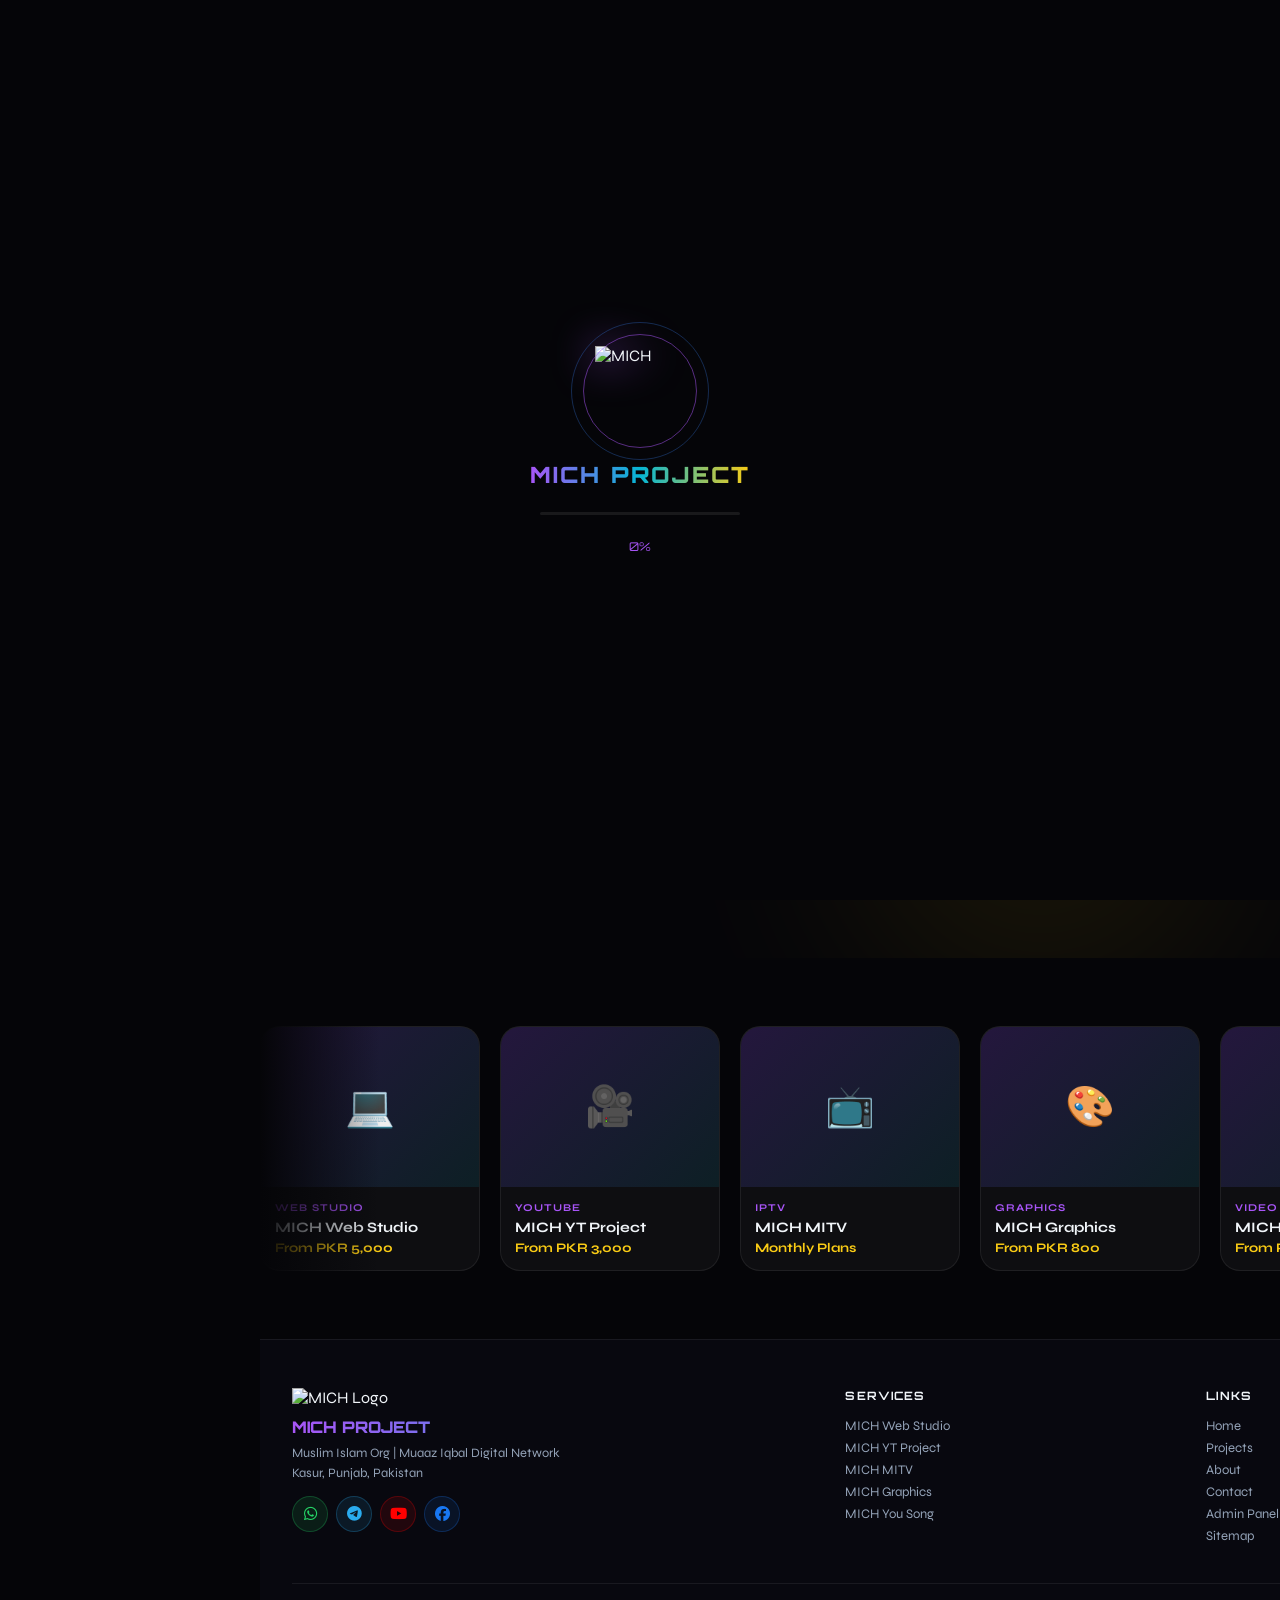
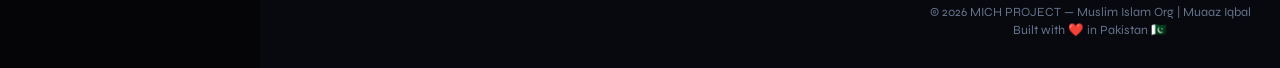
==== commit 3d374a79: "Auto-detected and extracted zip files" ====
--- a/index.html
+++ b/index.html
@@ -1,551 +1,993 @@
 <!DOCTYPE html>
 <html lang="en">
 <head>
-  <meta charset="UTF-8"/>
-  <meta name="viewport" content="width=device-width, initial-scale=1.0"/>
-  <title>MICH PROJECT | Muslim Islam Org | Muaaz Iqbal Digital Network</title>
-  <meta name="description" content="MICH PROJECT - Premium Digital Services by Muaaz Iqbal. Web Studio, IPTV, YouTube, Graphics, Video Editing, Books Library, AI Songs. Muslim Islam Organization."/>
-  <meta name="keywords" content="MICH PROJECT, Muaaz Iqbal, Muslim Islam Org, MITV, Web Studio, IPTV, Android Apps, Graphics, Video Editing, Islamic Books, AI Songs, Pakistan"/>
-  <meta name="author" content="Muaaz Iqbal"/>
-  <meta name="robots" content="index, follow"/>
-  <link rel="canonical" href="https://michproject.com/"/>
-  <!-- Open Graph -->
-  <meta property="og:type" content="website"/>
-  <meta property="og:url" content="https://michproject.com/"/>
-  <meta property="og:title" content="MICH PROJECT | Muslim Islam Org | Muaaz Iqbal Digital Network"/>
-  <meta property="og:description" content="Premium Digital Services - Web Studio, IPTV, YouTube, Graphics, Video Editing, Islamic Books, AI Songs"/>
-  <meta property="og:image" content="https://i.ibb.co/QvQXfgxt/IMG-20260509-125341-removebg-preview.png"/>
-  <meta property="og:site_name" content="MICH PROJECT"/>
-  <!-- Twitter -->
-  <meta name="twitter:card" content="summary_large_image"/>
-  <meta name="twitter:title" content="MICH PROJECT | Muaaz Iqbal Digital Network"/>
-  <meta name="twitter:description" content="Premium Digital Services by Muslim Islam Org"/>
-  <meta name="twitter:image" content="https://i.ibb.co/QvQXfgxt/IMG-20260509-125341-removebg-preview.png"/>
-  <!-- PWA -->
-  <link rel="manifest" href="manifest.json"/>
-  <meta name="theme-color" content="#0a0a0f"/>
-  <meta name="apple-mobile-web-app-capable" content="yes"/>
-  <meta name="apple-mobile-web-app-status-bar-style" content="black-translucent"/>
-  <meta name="apple-mobile-web-app-title" content="MICH PROJECT"/>
-  <link rel="apple-touch-icon" href="https://i.ibb.co/QvQXfgxt/IMG-20260509-125341-removebg-preview.png"/>
-  <!-- Fonts -->
-  <link rel="preconnect" href="https://fonts.googleapis.com"/>
-  <link href="https://fonts.googleapis.com/css2?family=Orbitron:wght@400;700;900&family=Rajdhani:wght@300;400;600;700&family=Space+Mono:wght@400;700&display=swap" rel="stylesheet"/>
-  <!-- Icons -->
-  <link rel="stylesheet" href="https://cdnjs.cloudflare.com/ajax/libs/font-awesome/6.5.0/css/all.min.css"/>
-  <!-- AOS -->
-  <link rel="stylesheet" href="https://cdnjs.cloudflare.com/ajax/libs/aos/2.3.4/aos.css"/>
-  <!-- Swiper -->
-  <link rel="stylesheet" href="https://cdn.jsdelivr.net/npm/swiper@11/swiper-bundle.min.css"/>
-  <!-- Main CSS -->
-  <link rel="stylesheet" href="css/style.css"/>
-  <!-- JSON-LD -->
-  <script type="application/ld+json">
-  {
-    "@context":"https://schema.org",
-    "@type":"Organization",
-    "name":"MICH PROJECT",
-    "url":"https://michproject.com",
-    "logo":"https://i.ibb.co/QvQXfgxt/IMG-20260509-125341-removebg-preview.png",
-    "description":"Muslim Islam Org | Muaaz Iqbal Digital Network - Premium digital services",
-    "founder":{"@type":"Person","name":"Muaaz Iqbal"},
-    "contactPoint":{"@type":"ContactPoint","contactType":"customer service","availableLanguage":"Urdu, English"}
-  }
-  </script>
+<meta charset="UTF-8"/>
+<meta name="viewport" content="width=device-width,initial-scale=1,viewport-fit=cover"/>
+<title>MICH PROJECT | Muslim Islam Org | Muaaz Iqbal Digital Network</title>
+<meta name="description" content="MICH PROJECT — Premium Digital Services by Muaaz Iqbal. Web Studio, IPTV, YouTube, Graphics, Video Editing, AI Songs. Muslim Islam Organization, Kasur Pakistan."/>
+<meta name="keywords" content="MICH PROJECT,Muaaz Iqbal,Muslim Islam Org,MITV,Web Studio,IPTV,Android Apps,Graphics,Islamic,Pakistan,Kasur"/>
+<meta name="author" content="Muaaz Iqbal"/>
+<meta name="robots" content="index,follow"/>
+<link rel="canonical" href="https://michproject.com/"/>
+<meta property="og:type" content="website"/>
+<meta property="og:url" content="https://michproject.com/"/>
+<meta property="og:title" content="MICH PROJECT | Muaaz Iqbal Digital Network"/>
+<meta property="og:description" content="Premium Digital Services — Web, IPTV, Graphics, AI Songs, Islamic Content"/>
+<meta property="og:image" content="https://i.ibb.co/QvQXfgxt/IMG-20260509-125341-removebg-preview.png"/>
+<meta name="twitter:card" content="summary_large_image"/>
+<meta name="twitter:title" content="MICH PROJECT"/>
+<meta name="twitter:image" content="https://i.ibb.co/QvQXfgxt/IMG-20260509-125341-removebg-preview.png"/>
+<link rel="manifest" href="manifest.json"/>
+<meta name="theme-color" content="#050508"/>
+<meta name="apple-mobile-web-app-capable" content="yes"/>
+<meta name="apple-mobile-web-app-title" content="MICH"/>
+<link rel="apple-touch-icon" href="https://i.ibb.co/QvQXfgxt/IMG-20260509-125341-removebg-preview.png"/>
+<link href="https://fonts.googleapis.com/css2?family=Orbitron:wght@500;700;900&family=Syne:wght@400;600;700;800&display=swap" rel="stylesheet"/>
+<link rel="stylesheet" href="https://cdnjs.cloudflare.com/ajax/libs/font-awesome/6.5.0/css/all.min.css"/>
+<script type="application/ld+json">{"@context":"https://schema.org","@type":"Organization","name":"MICH PROJECT","url":"https://michproject.com","logo":"https://i.ibb.co/QvQXfgxt/IMG-20260509-125341-removebg-preview.png","description":"Muslim Islam Org | Muaaz Iqbal Digital Network","founder":{"@type":"Person","name":"Muaaz Iqbal"},"address":{"@type":"PostalAddress","addressLocality":"Kasur","addressRegion":"Punjab","addressCountry":"PK"}}</script>
+<style>
+/* ═══════════════════════════════════════════
+   MICH PROJECT — Ultra Premium UI
+   ═══════════════════════════════════════════ */
+:root{
+  --bg:#050508;--bg2:#08080f;--bg3:#0d0d1a;
+  --p:#a855f7;--p2:#7c3aed;--b:#3b82f6;--b2:#06b6d4;
+  --y:#facc15;--r:#f43f5e;--g:#22c55e;
+  --w:#f1f5f9;--gray:#64748b;--gray2:#94a3b8;
+  --card:rgba(255,255,255,.04);--border:rgba(255,255,255,.07);
+  --gp:0 0 30px rgba(168,85,247,.4);
+  --gb:0 0 30px rgba(59,130,246,.4);
+  --gy:0 0 30px rgba(250,204,21,.4);
+  --sidebar:260px;--bnav:72px;
+  --r8:8px;--r12:12px;--r16:16px;--r20:20px;--r24:24px;
+  --trans:all .3s cubic-bezier(.4,0,.2,1);
+}
+*,*::before,*::after{box-sizing:border-box;margin:0;padding:0}
+html{scroll-behavior:smooth}
+body{background:var(--bg);color:var(--w);font-family:'Syne',sans-serif;overflow-x:hidden;-webkit-font-smoothing:antialiased}
+::-webkit-scrollbar{width:4px}::-webkit-scrollbar-track{background:var(--bg2)}::-webkit-scrollbar-thumb{background:var(--p);border-radius:2px}
+img{max-width:100%;height:auto}
+a{text-decoration:none;color:inherit}
+button{cursor:pointer;font-family:inherit;border:none;background:none}
+
+/* ── LOADING ── */
+#splash{position:fixed;inset:0;z-index:9999;background:var(--bg);display:flex;align-items:center;justify-content:center;flex-direction:column;gap:24px;transition:opacity .6s ease,visibility .6s ease}
+#splash.gone{opacity:0;visibility:hidden;pointer-events:none}
+.sp-logo{width:90px;height:90px;position:relative}
+.sp-logo img{width:100%;height:100%;object-fit:contain;filter:drop-shadow(0 0 20px var(--p));animation:sppulse 2s ease-in-out infinite}
+.sp-ring{position:absolute;inset:-12px;border-radius:50%;border:1.5px solid rgba(168,85,247,.5);animation:spring 2s linear infinite}
+.sp-ring2{position:absolute;inset:-24px;border-radius:50%;border:1px solid rgba(59,130,246,.3);animation:spring 3s linear infinite reverse}
+@keyframes sppulse{0%,100%{transform:scale(1)}50%{transform:scale(1.06)}}
+@keyframes spring{from{transform:rotate(0)}to{transform:rotate(360deg)}}
+.sp-title{font-family:'Orbitron',monospace;font-size:1.4rem;font-weight:900;background:linear-gradient(90deg,var(--p),var(--b2),var(--y));-webkit-background-clip:text;-webkit-text-fill-color:transparent;background-clip:text;letter-spacing:.1em}
+.sp-bar-wrap{width:200px;height:3px;background:rgba(255,255,255,.08);border-radius:2px;overflow:hidden}
+.sp-bar{height:100%;width:0%;background:linear-gradient(90deg,var(--p),var(--b2));transition:width .1s;border-radius:2px;box-shadow:var(--gp)}
+.sp-pct{font-size:.75rem;color:var(--p);font-family:'Orbitron',monospace}
+
+/* ── PWA BANNER ── */
+#pwaBanner{position:fixed;bottom:calc(var(--bnav) + 12px);left:12px;right:12px;z-index:800;background:rgba(13,13,26,.96);border:1px solid rgba(168,85,247,.4);border-radius:var(--r16);padding:12px 14px;display:flex;align-items:center;gap:12px;backdrop-filter:blur(20px);box-shadow:var(--gp);transform:translateY(20px);opacity:0;pointer-events:none;transition:var(--trans)}
+#pwaBanner.show{transform:translateY(0);opacity:1;pointer-events:all}
+#pwaBanner img{width:40px;height:40px;object-fit:contain;border-radius:10px}
+.pwa-txt{flex:1}.pwa-txt strong{display:block;font-size:.85rem;font-weight:700}
+.pwa-txt span{font-size:.72rem;color:var(--gray2)}
+.pwa-install{background:linear-gradient(135deg,var(--p2),var(--b));color:#fff;padding:7px 16px;border-radius:8px;font-size:.8rem;font-weight:700}
+.pwa-x{color:var(--gray);padding:4px;font-size:.95rem}
+
+/* ═══════════════════════════════════════════
+   DESKTOP LAYOUT
+   ═══════════════════════════════════════════ */
+.app-shell{display:flex;min-height:100vh}
+
+/* ── DESKTOP SIDEBAR ── */
+.d-sidebar{width:var(--sidebar);background:var(--bg2);border-right:1px solid var(--border);position:fixed;left:0;top:0;bottom:0;z-index:200;display:flex;flex-direction:column;overflow-y:auto;overflow-x:hidden}
+.d-sidebar-top{padding:20px 16px;border-bottom:1px solid var(--border)}
+.d-brand{display:flex;align-items:center;gap:10px}
+.d-brand img{width:42px;height:42px;object-fit:contain;filter:drop-shadow(0 0 8px var(--p));flex-shrink:0}
+.d-brand-text .bn{font-family:'Orbitron',monospace;font-size:.9rem;font-weight:900;background:linear-gradient(90deg,var(--p),var(--b2));-webkit-background-clip:text;-webkit-text-fill-color:transparent;background-clip:text;display:block}
+.d-brand-text .bs{font-size:.6rem;color:var(--gray2);display:block;margin-top:2px}
+.d-nav{flex:1;padding:16px 10px;display:flex;flex-direction:column;gap:2px}
+.d-nav-item{display:flex;align-items:center;gap:12px;padding:11px 14px;border-radius:var(--r12);color:var(--gray2);font-size:.88rem;font-weight:600;transition:var(--trans);cursor:pointer}
+.d-nav-item:hover,.d-nav-item.active{background:rgba(168,85,247,.12);color:var(--p)}
+.d-nav-item i{width:18px;text-align:center;font-size:.95rem;flex-shrink:0}
+.d-nav-sep{height:1px;background:var(--border);margin:8px 14px}
+.d-nav-label{font-size:.65rem;text-transform:uppercase;letter-spacing:.12em;color:var(--gray);padding:8px 14px 4px;font-weight:700}
+.d-sidebar-bottom{padding:14px;border-top:1px solid var(--border)}
+.d-sidebar-bottom .live-badge{display:flex;align-items:center;gap:8px;background:rgba(34,197,94,.08);border:1px solid rgba(34,197,94,.2);border-radius:10px;padding:10px 12px;font-size:.8rem;color:var(--g)}
+.live-dot{width:7px;height:7px;background:var(--g);border-radius:50%;animation:liveblink 1.4s infinite;flex-shrink:0}
+@keyframes liveblink{0%,100%{opacity:1;box-shadow:0 0 0 0 rgba(34,197,94,.4)}70%{opacity:.7;box-shadow:0 0 0 6px rgba(34,197,94,0)}}
+
+/* ── MAIN CONTENT ── */
+.main-content{flex:1;margin-left:var(--sidebar);min-height:100vh}
+
+/* ── TOP HEADER (desktop) ── */
+.top-bar{position:sticky;top:0;z-index:100;background:rgba(5,5,8,.85);backdrop-filter:blur(20px);border-bottom:1px solid var(--border);height:60px;display:flex;align-items:center;padding:0 28px;gap:16px}
+.top-bar-search{flex:1;max-width:400px;position:relative}
+.top-bar-search i{position:absolute;left:12px;top:50%;transform:translateY(-50%);color:var(--gray);font-size:.85rem}
+.top-bar-search input{width:100%;background:rgba(255,255,255,.05);border:1px solid var(--border);border-radius:10px;padding:8px 12px 8px 34px;color:var(--w);font-family:'Syne',sans-serif;font-size:.85rem;outline:none;transition:var(--trans)}
+.top-bar-search input:focus{border-color:rgba(168,85,247,.5);background:rgba(168,85,247,.05)}
+.top-bar-search input::placeholder{color:var(--gray)}
+.top-bar-right{display:flex;align-items:center;gap:12px;margin-left:auto}
+.tb-btn{width:36px;height:36px;border-radius:var(--r8);background:rgba(255,255,255,.05);border:1px solid var(--border);color:var(--gray2);display:flex;align-items:center;justify-content:center;font-size:.9rem;transition:var(--trans)}
+.tb-btn:hover{border-color:var(--p);color:var(--p)}
+.tb-visitors{display:flex;align-items:center;gap:6px;background:rgba(34,197,94,.08);border:1px solid rgba(34,197,94,.2);border-radius:20px;padding:6px 12px;font-size:.75rem;color:var(--g);font-weight:700}
+
+/* ═══════════════════════════════════════════
+   PAGE SECTIONS
+   ═══════════════════════════════════════════ */
+.page-section{display:none;animation:pagein .4s ease}
+.page-section.active{display:block}
+@keyframes pagein{from{opacity:0;transform:translateY(12px)}to{opacity:1;transform:translateY(0)}}
+
+/* ── HERO ── */
+.hero{min-height:calc(100vh - 60px);display:flex;align-items:center;position:relative;overflow:hidden;padding:40px 32px}
+.hero-canvas{position:absolute;inset:0;z-index:0}
+.hero-blobs{position:absolute;inset:0;z-index:0;overflow:hidden}
+.blob{position:absolute;border-radius:50%;filter:blur(100px);opacity:.08;animation:blobmove 12s ease-in-out infinite alternate}
+.blob1{width:600px;height:600px;background:var(--p);top:-100px;left:-100px;animation-delay:0s}
+.blob2{width:500px;height:500px;background:var(--b);top:40%;right:-150px;animation-delay:3s}
+.blob3{width:400px;height:400px;background:var(--y);bottom:-50px;left:35%;animation-delay:6s}
+@keyframes blobmove{0%{transform:translate(0,0) scale(1)}100%{transform:translate(40px,30px) scale(1.1)}}
+.hero-inner{position:relative;z-index:2;max-width:700px}
+.hero-eyebrow{display:inline-flex;align-items:center;gap:8px;background:rgba(168,85,247,.1);border:1px solid rgba(168,85,247,.35);border-radius:30px;padding:5px 14px;font-size:.75rem;font-weight:700;color:var(--p);letter-spacing:.08em;text-transform:uppercase;margin-bottom:22px}
+.hero-eyebrow .dot{width:6px;height:6px;background:var(--p);border-radius:50%;animation:liveblink 1.4s infinite}
+.hero-h1{font-family:'Orbitron',monospace;font-weight:900;line-height:.95;margin-bottom:18px}
+.hero-h1 .l1{font-size:clamp(3.5rem,8vw,6.5rem);display:block;color:rgba(255,255,255,.9)}
+.hero-h1 .l2{font-size:clamp(3.5rem,8vw,6.5rem);display:block;background:linear-gradient(90deg,var(--p),var(--b2),var(--y));-webkit-background-clip:text;-webkit-text-fill-color:transparent;background-clip:text}
+.hero-type{font-size:clamp(1rem,2.5vw,1.4rem);font-weight:600;margin-bottom:14px;height:2em;display:flex;align-items:center;gap:8px}
+.hero-type .static{color:var(--gray2)}
+.hero-type .dyn{color:var(--y);border-right:2px solid var(--y);padding-right:3px;animation:curblink .8s step-end infinite;font-family:'Orbitron',monospace;font-size:.85em}
+@keyframes curblink{0%,100%{border-color:var(--y)}50%{border-color:transparent}}
+.hero-desc{color:var(--gray2);font-size:1rem;line-height:1.7;margin-bottom:32px;max-width:520px}
+.hero-ctas{display:flex;gap:12px;flex-wrap:wrap;margin-bottom:48px}
+.btn-primary{display:inline-flex;align-items:center;gap:8px;background:linear-gradient(135deg,var(--p2),var(--b));color:#fff;padding:13px 26px;border-radius:var(--r12);font-size:.95rem;font-weight:700;transition:var(--trans);box-shadow:0 4px 20px rgba(124,58,237,.35)}
+.btn-primary:hover{transform:translateY(-2px);box-shadow:0 8px 30px rgba(124,58,237,.55)}
+.btn-outline{display:inline-flex;align-items:center;gap:8px;color:var(--w);padding:12px 26px;border-radius:var(--r12);font-size:.95rem;font-weight:700;border:1px solid rgba(255,255,255,.15);transition:var(--trans)}
+.btn-outline:hover{border-color:var(--p);color:var(--p);background:rgba(168,85,247,.05)}
+.hero-stats{display:flex;align-items:center;gap:0;flex-wrap:wrap}
+.hstat{padding:0 24px;text-align:center}
+.hstat:first-child{padding-left:0}
+.hstat-n{font-family:'Orbitron',monospace;font-size:2rem;font-weight:900;background:linear-gradient(90deg,var(--p),var(--b2));-webkit-background-clip:text;-webkit-text-fill-color:transparent;background-clip:text}
+.hstat-n sup{font-size:.8em;color:var(--y);-webkit-text-fill-color:var(--y)}
+.hstat-l{font-size:.72rem;color:var(--gray);text-transform:uppercase;letter-spacing:.1em;margin-top:2px}
+.hstat-sep{width:1px;height:36px;background:var(--border)}
+
+/* ── ROTATING POSTERS CAROUSEL ── */
+.posters-section{padding:48px 0;overflow:hidden;position:relative}
+.posters-section::before,.posters-section::after{content:'';position:absolute;top:0;bottom:0;width:120px;z-index:10;pointer-events:none}
+.posters-section::before{left:0;background:linear-gradient(to right,var(--bg),transparent)}
+.posters-section::after{right:0;background:linear-gradient(to left,var(--bg),transparent)}
+.poster-track-wrap{overflow:hidden;padding:20px 0}
+.poster-track{display:flex;gap:20px;animation:scrolltrack 30s linear infinite;width:max-content}
+.poster-track:hover{animation-play-state:paused}
+.poster-card{width:220px;flex-shrink:0;background:var(--card);border:1px solid var(--border);border-radius:var(--r20);overflow:hidden;position:relative;cursor:pointer;transition:var(--trans)}
+.poster-card:hover{transform:translateY(-8px) scale(1.03);border-color:rgba(168,85,247,.5);box-shadow:0 20px 60px rgba(0,0,0,.5),var(--gp)}
+.poster-card-img{width:100%;height:160px;object-fit:cover;display:block}
+.poster-card-img-placeholder{width:100%;height:160px;display:flex;align-items:center;justify-content:center;background:linear-gradient(135deg,rgba(124,58,237,.2),rgba(6,182,212,.1));font-size:2.5rem}
+.poster-card-body{padding:14px}
+.poster-cat{font-size:.65rem;font-weight:700;text-transform:uppercase;letter-spacing:.1em;color:var(--p);margin-bottom:5px}
+.poster-title{font-size:.9rem;font-weight:700;color:var(--w);margin-bottom:4px;display:-webkit-box;-webkit-line-clamp:1;-webkit-box-orient:vertical;overflow:hidden}
+.poster-price{font-size:.82rem;font-weight:700;color:var(--y)}
+.poster-glow{position:absolute;inset:0;border-radius:var(--r20);pointer-events:none;opacity:0;background:linear-gradient(135deg,rgba(168,85,247,.15),rgba(6,182,212,.1));transition:var(--trans)}
+.poster-card:hover .poster-glow{opacity:1}
+@keyframes scrolltrack{from{transform:translateX(0)}to{transform:translateX(-50%)}}
+
+/* ── SECTION WRAPPER ── */
+.sec{padding:48px 32px}
+.sec-head{margin-bottom:36px}
+.sec-tag{display:inline-block;background:rgba(168,85,247,.1);border:1px solid rgba(168,85,247,.35);color:var(--p);padding:3px 12px;border-radius:20px;font-size:.7rem;font-weight:700;text-transform:uppercase;letter-spacing:.12em;margin-bottom:10px}
+.sec-title{font-family:'Orbitron',monospace;font-size:clamp(1.4rem,3vw,2rem);font-weight:900;line-height:1.1;margin-bottom:8px}
+.sec-title .hl{background:linear-gradient(90deg,var(--p),var(--b2));-webkit-background-clip:text;-webkit-text-fill-color:transparent;background-clip:text}
+.sec-desc{color:var(--gray2);font-size:.9rem}
+
+/* ── SERVICES GRID ── */
+.svc-grid{display:grid;grid-template-columns:repeat(auto-fill,minmax(260px,1fr));gap:16px}
+.svc-card{background:var(--card);border:1px solid var(--border);border-radius:var(--r20);padding:26px;cursor:pointer;transition:var(--trans);position:relative;overflow:hidden}
+.svc-card::before{content:'';position:absolute;top:0;left:0;right:0;height:2px;background:linear-gradient(90deg,var(--p),var(--b2),var(--y));opacity:0;transition:var(--trans)}
+.svc-card:hover{transform:translateY(-5px);border-color:rgba(168,85,247,.35);box-shadow:0 20px 50px rgba(0,0,0,.4),var(--gp)}
+.svc-card:hover::before{opacity:1}
+.svc-icon{width:52px;height:52px;border-radius:14px;display:flex;align-items:center;justify-content:center;font-size:1.3rem;margin-bottom:16px;transition:var(--trans)}
+.svc-card:hover .svc-icon{transform:scale(1.05)}
+.ic-purple{background:rgba(168,85,247,.12);color:var(--p);border:1px solid rgba(168,85,247,.25)}
+.ic-blue{background:rgba(59,130,246,.12);color:var(--b);border:1px solid rgba(59,130,246,.25)}
+.ic-cyan{background:rgba(6,182,212,.12);color:var(--b2);border:1px solid rgba(6,182,212,.25)}
+.ic-yellow{background:rgba(250,204,21,.12);color:var(--y);border:1px solid rgba(250,204,21,.25)}
+.ic-red{background:rgba(244,63,94,.12);color:var(--r);border:1px solid rgba(244,63,94,.25)}
+.ic-green{background:rgba(34,197,94,.12);color:var(--g);border:1px solid rgba(34,197,94,.25)}
+.ic-rose{background:rgba(236,72,153,.12);color:#ec4899;border:1px solid rgba(236,72,153,.25)}
+.svc-name{font-family:'Orbitron',monospace;font-size:.85rem;font-weight:700;color:var(--w);margin-bottom:6px}
+.svc-desc{color:var(--gray2);font-size:.82rem;line-height:1.5;margin-bottom:14px}
+.svc-chips{display:flex;flex-wrap:wrap;gap:5px}
+.chip{background:rgba(255,255,255,.05);border:1px solid var(--border);color:var(--gray2);padding:2px 8px;border-radius:20px;font-size:.65rem;font-weight:600}
+.svc-arrow{margin-top:16px;color:var(--p);font-size:.82rem;font-weight:700;display:flex;align-items:center;gap:5px;transition:var(--trans)}
+.svc-card:hover .svc-arrow{gap:9px}
+
+/* ── PROJECTS GRID ── */
+.filter-row{display:flex;gap:8px;flex-wrap:wrap;margin-bottom:24px}
+.f-btn{background:rgba(255,255,255,.04);border:1px solid var(--border);color:var(--gray2);padding:7px 16px;border-radius:20px;font-size:.8rem;font-weight:700;transition:var(--trans)}
+.f-btn:hover,.f-btn.on{background:rgba(168,85,247,.15);border-color:var(--p);color:var(--p)}
+.proj-grid{display:grid;grid-template-columns:repeat(auto-fill,minmax(280px,1fr));gap:18px}
+.proj-card{background:var(--card);border:1px solid var(--border);border-radius:var(--r20);overflow:hidden;cursor:pointer;transition:var(--trans)}
+.proj-card:hover{transform:translateY(-6px);border-color:rgba(168,85,247,.4);box-shadow:0 24px 60px rgba(0,0,0,.5),var(--gp)}
+.proj-img-wrap{position:relative;overflow:hidden;height:190px}
+.proj-img{width:100%;height:100%;object-fit:cover;transition:transform .5s ease;display:block}
+.proj-card:hover .proj-img{transform:scale(1.08)}
+.proj-img-placeholder{width:100%;height:100%;display:flex;align-items:center;justify-content:center;background:linear-gradient(135deg,rgba(124,58,237,.2),rgba(6,182,212,.1));font-size:3rem}
+.proj-overlay{position:absolute;inset:0;background:linear-gradient(to top,rgba(5,5,8,.9) 0%,transparent 50%);opacity:0;transition:var(--trans);display:flex;align-items:flex-end;padding:16px;gap:8px}
+.proj-card:hover .proj-overlay{opacity:1}
+.proj-wa,.proj-tg{display:flex;align-items:center;gap:5px;padding:7px 12px;border-radius:8px;font-size:.78rem;font-weight:700;color:#fff;transition:var(--trans)}
+.proj-wa{background:rgba(37,211,102,.9)}.proj-tg{background:rgba(42,171,238,.9)}
+.proj-body{padding:16px}
+.proj-cat{font-size:.65rem;font-weight:700;text-transform:uppercase;letter-spacing:.1em;color:var(--p);margin-bottom:5px}
+.proj-title{font-family:'Orbitron',monospace;font-size:.82rem;font-weight:700;color:var(--w);margin-bottom:6px;display:-webkit-box;-webkit-line-clamp:1;-webkit-box-orient:vertical;overflow:hidden}
+.proj-desc{color:var(--gray2);font-size:.8rem;line-height:1.5;margin-bottom:10px;display:-webkit-box;-webkit-line-clamp:2;-webkit-box-orient:vertical;overflow:hidden}
+.proj-price{font-size:.85rem;font-weight:700;color:var(--y)}
+.proj-empty{grid-column:1/-1;text-align:center;padding:60px 20px;color:var(--gray);font-size:.9rem}
+.skel{background:rgba(255,255,255,.04);border-radius:var(--r20);height:300px;animation:skel 1.6s ease-in-out infinite}
+@keyframes skel{0%,100%{opacity:.5}50%{opacity:1}}
+
+/* ── ABOUT ── */
+.about-inner{display:grid;grid-template-columns:1fr 1.3fr;gap:60px;align-items:center}
+.about-logo-wrap{display:flex;align-items:center;justify-content:center;height:320px;position:relative}
+.about-logo{width:160px;height:160px;object-fit:contain;filter:drop-shadow(0 0 30px rgba(168,85,247,.6));animation:sppulse 3s ease-in-out infinite;position:relative;z-index:2}
+.a-ring{position:absolute;border-radius:50%;border:1px solid;animation:spring linear infinite}
+.a-ring1{width:210px;height:210px;border-color:rgba(168,85,247,.25);animation-duration:8s}
+.a-ring2{width:260px;height:260px;border-color:rgba(59,130,246,.15);animation-duration:13s;animation-direction:reverse}
+.a-ring3{width:310px;height:310px;border-color:rgba(250,204,21,.1);animation-duration:18s}
+.about-txt .sec-head{margin-bottom:20px}
+.about-txt p{color:var(--gray2);line-height:1.8;margin-bottom:14px}
+.about-checks{display:grid;grid-template-columns:1fr 1fr;gap:8px;margin:20px 0}
+.ach{display:flex;align-items:center;gap:8px;font-size:.85rem;font-weight:600}.ach i{color:var(--g)}
+.about-ctas{display:flex;gap:10px;flex-wrap:wrap;margin-top:8px}
+
+/* ── CONTACT ── */
+.contact-inner{display:grid;grid-template-columns:1.1fr 1fr;gap:48px;align-items:start}
+.order-form{display:flex;flex-direction:column;gap:16px}
+.fgrp{display:flex;flex-direction:column;gap:6px}
+.fgrp label{font-size:.75rem;font-weight:700;text-transform:uppercase;letter-spacing:.08em;color:var(--gray2)}
+.fgrp input,.fgrp select,.fgrp textarea{background:rgba(255,255,255,.04);border:1px solid var(--border);border-radius:var(--r12);padding:11px 14px;color:var(--w);font-family:'Syne',sans-serif;font-size:.9rem;outline:none;transition:var(--trans);width:100%}
+.fgrp input:focus,.fgrp select:focus,.fgrp textarea:focus{border-color:rgba(168,85,247,.5);background:rgba(168,85,247,.04)}
+.fgrp select option{background:var(--bg2)}
+.form-status{border-radius:var(--r12);padding:12px;font-weight:700;font-size:.85rem;text-align:center;display:none}
+.form-status.ok{background:rgba(34,197,94,.08);border:1px solid rgba(34,197,94,.25);color:var(--g);display:block}
+.form-status.err{background:rgba(244,63,94,.08);border:1px solid rgba(244,63,94,.25);color:var(--r);display:block}
+.info-cards{display:flex;flex-direction:column;gap:10px;margin-bottom:16px}
+.info-card{display:flex;align-items:center;gap:12px;background:var(--card);border:1px solid var(--border);border-radius:var(--r12);padding:14px;transition:var(--trans)}
+.info-card:hover{border-color:rgba(168,85,247,.3)}
+.info-icon{width:38px;height:38px;border-radius:10px;display:flex;align-items:center;justify-content:center;font-size:1.1rem;flex-shrink:0}
+.info-card strong{display:block;font-size:.8rem;font-weight:700;color:var(--w);margin-bottom:2px}
+.info-card a,.info-card span{font-size:.82rem;color:var(--gray2)}
+.info-card a:hover{color:var(--p)}
+/* Mini chat */
+.mini-chat{background:var(--card);border:1px solid rgba(168,85,247,.3);border-radius:var(--r16);overflow:hidden}
+.mc-head{background:linear-gradient(135deg,var(--p2),var(--b));padding:12px 14px;display:flex;align-items:center;gap:8px;font-size:.85rem;font-weight:700}
+.mc-online{background:rgba(34,197,94,.3);color:var(--g);padding:2px 8px;border-radius:20px;font-size:.65rem;margin-left:auto}
+.mc-msgs{height:160px;overflow-y:auto;padding:12px;display:flex;flex-direction:column;gap:8px}
+.mc-inp{display:flex;gap:8px;padding:10px;border-top:1px solid var(--border)}
+.mc-inp input{flex:1;background:rgba(255,255,255,.05);border:1px solid var(--border);border-radius:8px;padding:8px 12px;color:var(--w);font-family:'Syne',sans-serif;font-size:.82rem;outline:none}
+.mc-inp input:focus{border-color:rgba(168,85,247,.4)}
+.mc-inp button{background:linear-gradient(135deg,var(--p2),var(--b));width:34px;height:34px;border-radius:8px;color:#fff;font-size:.8rem;flex-shrink:0}
+.cmsg{padding:8px 12px;border-radius:12px;font-size:.8rem;max-width:80%}
+.cmsg.admin{background:rgba(168,85,247,.1);border:1px solid rgba(168,85,247,.15);color:var(--w);align-self:flex-start;border-bottom-left-radius:3px}
+.cmsg.user{background:linear-gradient(135deg,var(--p2),var(--b));color:#fff;align-self:flex-end;border-bottom-right-radius:3px}
+
+/* ── FOOTER ── */
+.footer{background:var(--bg2);border-top:1px solid var(--border);padding:48px 32px 28px}
+.footer-grid{display:grid;grid-template-columns:1.6fr 1fr 1fr 1fr;gap:40px;margin-bottom:36px}
+.f-brand img{width:50px;height:50px;object-fit:contain;margin-bottom:10px}
+.f-brand h3{font-family:'Orbitron',monospace;font-size:1rem;font-weight:900;background:linear-gradient(90deg,var(--p),var(--b2));-webkit-background-clip:text;-webkit-text-fill-color:transparent;background-clip:text;margin-bottom:6px}
+.f-brand p{color:var(--gray2);font-size:.8rem;line-height:1.6}
+.f-socials{display:flex;gap:8px;margin-top:12px}
+.fsoc{width:36px;height:36px;border-radius:50%;display:flex;align-items:center;justify-content:center;font-size:.95rem;transition:var(--trans)}
+.fsoc:hover{transform:translateY(-2px) scale(1.1)}
+.fsoc.wa{background:rgba(37,211,102,.1);color:#25d366;border:1px solid rgba(37,211,102,.25)}
+.fsoc.tg{background:rgba(42,171,238,.1);color:#2aabee;border:1px solid rgba(42,171,238,.25)}
+.fsoc.yt{background:rgba(255,0,0,.1);color:#ff0000;border:1px solid rgba(255,0,0,.25)}
+.fsoc.fb{background:rgba(24,119,242,.1);color:#1877f2;border:1px solid rgba(24,119,242,.25)}
+.f-links h4{font-family:'Orbitron',monospace;font-size:.72rem;font-weight:700;color:var(--w);text-transform:uppercase;letter-spacing:.1em;margin-bottom:12px}
+.f-links a{display:block;color:var(--gray2);font-size:.82rem;padding:3px 0;transition:var(--trans)}
+.f-links a:hover{color:var(--p);padding-left:4px}
+.footer-bottom{border-top:1px solid var(--border);padding-top:20px;text-align:center}
+.footer-bottom p{color:var(--gray);font-size:.78rem;margin-bottom:3px}
+
+/* ── FLOATING ACTIONS ── */
+.floats{position:fixed;bottom:90px;right:20px;z-index:700;display:flex;flex-direction:column;gap:10px}
+.fl-btn{width:50px;height:50px;border-radius:50%;display:flex;align-items:center;justify-content:center;font-size:1.2rem;transition:var(--trans);box-shadow:0 4px 16px rgba(0,0,0,.3)}
+.fl-btn:hover{transform:scale(1.12) translateY(-2px)}
+.fl-wa{background:#25d366;color:#fff}
+.fl-tg{background:#2aabee;color:#fff}
+.fl-chat{background:linear-gradient(135deg,var(--p2),var(--b));color:#fff}
+
+/* ── CHAT POPUP ── */
+.chat-popup{position:fixed;bottom:88px;right:20px;width:300px;z-index:700;background:rgba(8,8,15,.97);border:1px solid rgba(168,85,247,.4);border-radius:var(--r20);overflow:hidden;box-shadow:0 20px 60px rgba(0,0,0,.6),var(--gp);transform:scale(.85) translateY(16px);opacity:0;pointer-events:none;transition:all .3s cubic-bezier(.34,1.56,.64,1);backdrop-filter:blur(20px)}
+.chat-popup.open{transform:scale(1) translateY(0);opacity:1;pointer-events:all}
+.cp-head{background:linear-gradient(135deg,var(--p2),var(--b));padding:14px;display:flex;align-items:center;gap:10px}
+.cp-head img{width:32px;height:32px;object-fit:contain;border-radius:50%}
+.cp-head strong{display:block;font-size:.82rem;color:#fff;font-family:'Orbitron',monospace}
+.cp-head small{color:rgba(255,255,255,.7);font-size:.7rem;display:flex;align-items:center;gap:4px}
+#cpClose{margin-left:auto;background:rgba(255,255,255,.15);width:26px;height:26px;border-radius:50%;color:#fff;font-size:.8rem;display:flex;align-items:center;justify-content:center}
+.cp-msgs{height:220px;overflow-y:auto;padding:14px;display:flex;flex-direction:column;gap:8px}
+.cp-inp{display:flex;gap:8px;padding:10px;border-top:1px solid rgba(255,255,255,.06)}
+.cp-inp input{flex:1;background:rgba(255,255,255,.05);border:1px solid var(--border);border-radius:8px;padding:9px 12px;color:var(--w);font-family:'Syne',sans-serif;font-size:.82rem;outline:none}
+.cp-inp input:focus{border-color:rgba(168,85,247,.4)}
+.cp-inp button{background:linear-gradient(135deg,var(--p2),var(--b));width:36px;height:36px;border-radius:8px;color:#fff;flex-shrink:0}
+
+/* ── PROJECT MODAL ── */
+.proj-modal{position:fixed;inset:0;z-index:900;display:flex;align-items:center;justify-content:center;opacity:0;pointer-events:none;transition:opacity .3s ease}
+.proj-modal.open{opacity:1;pointer-events:all}
+.proj-modal-bg{position:absolute;inset:0;background:rgba(0,0,0,.8);backdrop-filter:blur(12px)}
+.proj-modal-box{position:relative;z-index:2;background:var(--bg2);border:1px solid rgba(168,85,247,.3);border-radius:var(--r24);padding:28px;max-width:600px;width:90%;max-height:85vh;overflow-y:auto}
+#pmClose{position:absolute;top:14px;right:14px;background:rgba(255,255,255,.08);width:32px;height:32px;border-radius:50%;color:var(--w);font-size:.9rem;display:flex;align-items:center;justify-content:center}
+
+/* ── SERVICE MODAL ── */
+.svc-modal{position:fixed;inset:0;z-index:900;display:flex;align-items:center;justify-content:center;opacity:0;pointer-events:none;transition:opacity .3s ease}
+.svc-modal.open{opacity:1;pointer-events:all}
+
+/* ════════════════════════════════════════════
+   MOBILE LAYOUT
+   ════════════════════════════════════════════ */
+@media(max-width:1024px){
+  .d-sidebar{display:none}
+  .main-content{margin-left:0;padding-bottom:var(--bnav)}
+  .top-bar{display:none}
+  .floats{bottom:calc(var(--bnav) + 12px);right:12px}
+  .chat-popup{bottom:calc(var(--bnav) + 10px);right:12px;width:calc(100vw - 24px)}
+  #pwaBanner{bottom:calc(var(--bnav) + 10px)}
+}
+@media(min-width:1025px){
+  .m-header{display:none}
+  .m-bottom-nav{display:none}
+}
+
+/* ── MOBILE HEADER ── */
+.m-header{position:sticky;top:0;z-index:200;background:rgba(5,5,8,.9);backdrop-filter:blur(20px);border-bottom:1px solid var(--border);height:58px;display:flex;align-items:center;padding:0 16px;gap:10px}
+.m-header .m-logo{display:flex;align-items:center;gap:8px}
+.m-header .m-logo img{width:34px;height:34px;object-fit:contain}
+.m-header .m-logo .mn{font-family:'Orbitron',monospace;font-size:.8rem;font-weight:900;background:linear-gradient(90deg,var(--p),var(--b2));-webkit-background-clip:text;-webkit-text-fill-color:transparent;background-clip:text}
+.m-search{flex:1;position:relative}
+.m-search i{position:absolute;left:10px;top:50%;transform:translateY(-50%);color:var(--gray);font-size:.8rem}
+.m-search input{width:100%;background:rgba(255,255,255,.05);border:1px solid var(--border);border-radius:22px;padding:7px 10px 7px 30px;color:var(--w);font-family:'Syne',sans-serif;font-size:.82rem;outline:none}
+.m-search input:focus{border-color:rgba(168,85,247,.4)}
+.m-vis{display:flex;align-items:center;gap:5px;font-size:.72rem;color:var(--g);font-weight:700;flex-shrink:0}
+
+/* ── MOBILE BOTTOM NAV ── */
+.m-bottom-nav{position:fixed;bottom:0;left:0;right:0;z-index:500;background:rgba(8,8,15,.97);border-top:1px solid rgba(168,85,247,.25);backdrop-filter:blur(20px);height:var(--bnav);display:flex;align-items:center;justify-content:space-around;padding:0 4px;padding-bottom:env(safe-area-inset-bottom)}
+.m-nav-item{display:flex;flex-direction:column;align-items:center;gap:3px;padding:8px 12px;border-radius:12px;cursor:pointer;transition:var(--trans);min-width:52px;border:none;background:none;color:var(--gray2)}
+.m-nav-item.active{color:var(--p);background:rgba(168,85,247,.1)}
+.m-nav-item i{font-size:1.15rem;display:block}
+.m-nav-item span{font-size:.6rem;font-weight:700;display:block}
+.m-nav-item .m-nav-dot{width:5px;height:5px;background:var(--p);border-radius:50%;margin:0 auto;display:none}
+.m-nav-item.active .m-nav-dot{display:block}
+
+/* ── MOBILE SPECIFIC ── */
+@media(max-width:1024px){
+  .hero{padding:28px 16px;min-height:calc(100vh - 58px - var(--bnav))}
+  .sec{padding:32px 16px}
+  .about-inner{grid-template-columns:1fr;gap:28px}
+  .about-logo-wrap{height:200px}
+  .about-logo{width:110px;height:110px}
+  .a-ring1{width:150px;height:150px}.a-ring2{width:180px;height:180px}.a-ring3{width:210px;height:210px}
+  .contact-inner{grid-template-columns:1fr;gap:28px}
+  .footer-grid{grid-template-columns:1fr 1fr;gap:28px}
+  .posters-section::before,.posters-section::after{width:60px}
+  .hero-stats{gap:0}
+  .hstat{padding:0 12px}.hstat-n{font-size:1.5rem}
+}
+@media(max-width:480px){
+  .hero-ctas{flex-direction:column}
+  .btn-primary,.btn-outline{justify-content:center;text-align:center}
+  .footer-grid{grid-template-columns:1fr}
+  .svc-grid{grid-template-columns:1fr}
+  .proj-grid{grid-template-columns:1fr}
+  .about-ctas{flex-direction:column}
+}
+</style>
 </head>
 <body>
 
-<!-- LOADING SCREEN -->
-<div id="loadingScreen">
-  <div class="loader-inner">
-    <div class="loader-logo">
-      <img src="https://i.ibb.co/QvQXfgxt/IMG-20260509-125341-removebg-preview.png" alt="MICH Logo"/>
-      <div class="logo-glow-ring"></div>
+<!-- SPLASH -->
+<div id="splash">
+  <div class="sp-logo">
+    <img src="https://i.ibb.co/QvQXfgxt/IMG-20260509-125341-removebg-preview.png" alt="MICH"/>
+    <div class="sp-ring"></div><div class="sp-ring2"></div>
+  </div>
+  <div class="sp-title">MICH PROJECT</div>
+  <div class="sp-bar-wrap"><div class="sp-bar" id="spBar"></div></div>
+  <div class="sp-pct" id="spPct">0%</div>
+</div>
+
+<!-- PWA BANNER -->
+<div id="pwaBanner">
+  <img src="https://i.ibb.co/QvQXfgxt/IMG-20260509-125341-removebg-preview.png" alt="icon"/>
+  <div class="pwa-txt"><strong>MICH PROJECT</strong><span>App ki tarah install karein!</span></div>
+  <button class="pwa-install" id="pwaInstall">Install</button>
+  <button class="pwa-x" id="pwaX"><i class="fas fa-times"></i></button>
+</div>
+
+<!-- APP SHELL -->
+<div class="app-shell">
+
+  <!-- DESKTOP SIDEBAR -->
+  <aside class="d-sidebar">
+    <div class="d-sidebar-top">
+      <div class="d-brand">
+        <img src="https://i.ibb.co/QvQXfgxt/IMG-20260509-125341-removebg-preview.png" alt="MICH"/>
+        <div class="d-brand-text">
+          <span class="bn">MICH PROJECT</span>
+          <span class="bs">Muslim Islam Org</span>
+        </div>
+      </div>
     </div>
-    <div class="loader-title">MICH PROJECT</div>
-    <div class="loader-subtitle">Muslim Islam Org | Muaaz Iqbal</div>
-    <div class="loader-bar-wrap"><div class="loader-bar" id="loaderBar"></div></div>
-    <div class="loader-pct" id="loaderPct">0%</div>
+    <nav class="d-nav">
+      <div class="d-nav-label">Navigation</div>
+      <div class="d-nav-item active" data-sec="home"><i class="fas fa-home"></i> Home</div>
+      <div class="d-nav-item" data-sec="services"><i class="fas fa-th-large"></i> Services</div>
+      <div class="d-nav-item" data-sec="projects"><i class="fas fa-folder-open"></i> Projects</div>
+      <div class="d-nav-item" data-sec="about"><i class="fas fa-user-circle"></i> About</div>
+      <div class="d-nav-item" data-sec="contact"><i class="fas fa-envelope"></i> Contact</div>
+      <div class="d-nav-sep"></div>
+      <div class="d-nav-label">Organization</div>
+      <div class="d-nav-item" onclick="window.open('admin.html')"><i class="fas fa-lock"></i> Admin Panel</div>
+      <div class="d-nav-item" onclick="window.open('https://t.me/michproject','_blank')"><i class="fab fa-telegram"></i> Telegram</div>
+      <div class="d-nav-item" onclick="window.open('https://wa.me/923001234567','_blank')"><i class="fab fa-whatsapp"></i> WhatsApp</div>
+    </nav>
+    <div class="d-sidebar-bottom">
+      <div class="live-badge"><div class="live-dot"></div> <span id="dVisitors">0</span> Live Visitors</div>
+    </div>
+  </aside>
+
+  <!-- MAIN -->
+  <div class="main-content">
+
+    <!-- MOBILE HEADER -->
+    <header class="m-header">
+      <div class="m-logo">
+        <img src="https://i.ibb.co/QvQXfgxt/IMG-20260509-125341-removebg-preview.png" alt="MICH"/>
+        <span class="mn">MICH</span>
+      </div>
+      <div class="m-search">
+        <i class="fas fa-search"></i>
+        <input type="text" id="mSearch" placeholder="Search projects..."/>
+      </div>
+      <div class="m-vis"><div class="live-dot"></div><span id="mVisitors">0</span></div>
+    </header>
+
+    <!-- DESKTOP TOP BAR -->
+    <div class="top-bar">
+      <div class="top-bar-search">
+        <i class="fas fa-search"></i>
+        <input type="text" id="dSearch" placeholder="Search projects, services..."/>
+      </div>
+      <div class="top-bar-right">
+        <div class="tb-visitors"><div class="live-dot"></div><span id="dVisitors2">0</span> Live</div>
+        <a href="admin.html" class="tb-btn" title="Admin"><i class="fas fa-lock"></i></a>
+      </div>
+    </div>
+
+    <!-- ── HOME PAGE ── -->
+    <section class="page-section active" id="sec-home">
+      <div class="hero">
+        <canvas id="heroCanvas" class="hero-canvas"></canvas>
+        <div class="hero-blobs"><div class="blob blob1"></div><div class="blob blob2"></div><div class="blob blob3"></div></div>
+        <div class="hero-inner">
+          <div class="hero-eyebrow"><div class="dot"></div> Premium Digital Network</div>
+          <h1 class="hero-h1"><span class="l1">MICH</span><span class="l2">PROJECT</span></h1>
+          <div class="hero-type">
+            <span class="static">We Build</span>
+            <span class="dyn" id="typer"></span>
+          </div>
+          <p class="hero-desc">Muslim Islam Org | Muaaz Iqbal Digital Network — Web, IPTV, Graphics & AI Services from Kasur, Pakistan.</p>
+          <div class="hero-ctas">
+            <a href="#" class="btn-primary" onclick="goSec('projects')"><i class="fas fa-rocket"></i> Explore Projects</a>
+            <a href="#" class="btn-outline" onclick="goSec('contact')"><i class="fas fa-comments"></i> Contact Us</a>
+          </div>
+          <div class="hero-stats">
+            <div class="hstat"><div class="hstat-n"><span class="cnt" data-to="500">0</span><sup>+</sup></div><div class="hstat-l">Projects</div></div>
+            <div class="hstat-sep"></div>
+            <div class="hstat"><div class="hstat-n"><span class="cnt" data-to="1200">0</span><sup>+</sup></div><div class="hstat-l">Clients</div></div>
+            <div class="hstat-sep"></div>
+            <div class="hstat"><div class="hstat-n"><span class="cnt" data-to="7">0</span></div><div class="hstat-l">Services</div></div>
+            <div class="hstat-sep"></div>
+            <div class="hstat"><div class="hstat-n"><span class="cnt" data-to="5">0</span><sup>★</sup></div><div class="hstat-l">Rating</div></div>
+          </div>
+        </div>
+      </div>
+
+      <!-- ROTATING POSTER CAROUSEL -->
+      <div class="posters-section">
+        <div class="poster-track-wrap">
+          <div class="poster-track" id="posterTrack">
+            <!-- Filled by JS from Firebase -->
+            <div class="poster-card" onclick="openSvc('web')"><div class="poster-card-img-placeholder">💻</div><div class="poster-card-body"><div class="poster-cat">Web Studio</div><div class="poster-title">MICH Web Studio</div><div class="poster-price">From PKR 5,000</div></div><div class="poster-glow"></div></div>
+            <div class="poster-card" onclick="openSvc('yt')"><div class="poster-card-img-placeholder">🎥</div><div class="poster-card-body"><div class="poster-cat">YouTube</div><div class="poster-title">MICH YT Project</div><div class="poster-price">From PKR 3,000</div></div><div class="poster-glow"></div></div>
+            <div class="poster-card" onclick="openSvc('mitv')"><div class="poster-card-img-placeholder">📺</div><div class="poster-card-body"><div class="poster-cat">IPTV</div><div class="poster-title">MICH MITV</div><div class="poster-price">Monthly Plans</div></div><div class="poster-glow"></div></div>
+            <div class="poster-card" onclick="openSvc('graphics')"><div class="poster-card-img-placeholder">🎨</div><div class="poster-card-body"><div class="poster-cat">Graphics</div><div class="poster-title">MICH Graphics</div><div class="poster-price">From PKR 800</div></div><div class="poster-glow"></div></div>
+            <div class="poster-card" onclick="openSvc('video')"><div class="poster-card-img-placeholder">🎬</div><div class="poster-card-body"><div class="poster-cat">Video</div><div class="poster-title">MICH Video Edit</div><div class="poster-price">From PKR 2,000</div></div><div class="poster-glow"></div></div>
+            <div class="poster-card" onclick="openSvc('books')"><div class="poster-card-img-placeholder">📖</div><div class="poster-card-body"><div class="poster-cat">Books</div><div class="poster-title">MICH Library</div><div class="poster-price">Free & Paid</div></div><div class="poster-glow"></div></div>
+            <div class="poster-card" onclick="openSvc('song')"><div class="poster-card-img-placeholder">🎵</div><div class="poster-card-body"><div class="poster-cat">AI Songs</div><div class="poster-title">MICH You Song</div><div class="poster-price">From PKR 1,500</div></div><div class="poster-glow"></div></div>
+          </div>
+        </div>
+      </div>
+    </section>
+
+    <!-- ── SERVICES PAGE ── -->
+    <section class="page-section" id="sec-services">
+      <div class="sec">
+        <div class="sec-head">
+          <div class="sec-tag">Services</div>
+          <div class="sec-title">MICH <span class="hl">Digital</span> Services</div>
+          <p class="sec-desc">Premium solutions — website se AI song tak</p>
+        </div>
+        <div class="svc-grid">
+          <div class="svc-card" onclick="openSvc('web')"><div class="svc-icon ic-purple"><i class="fas fa-code"></i></div><div class="svc-name">MICH Web Studio</div><p class="svc-desc">Websites, Android Apps, IPTV Portals, eCommerce</p><div class="svc-chips"><span class="chip">Websites</span><span class="chip">Android</span><span class="chip">IPTV</span><span class="chip">eCommerce</span></div><div class="svc-arrow">Explore <i class="fas fa-arrow-right"></i></div></div>
+          <div class="svc-card" onclick="openSvc('yt')"><div class="svc-icon ic-red"><i class="fab fa-youtube"></i></div><div class="svc-name">MICH YT Project</div><p class="svc-desc">YouTube Setup, Streaming, SEO, Branding</p><div class="svc-chips"><span class="chip">YouTube</span><span class="chip">Streaming</span><span class="chip">SEO</span><span class="chip">Branding</span></div><div class="svc-arrow">Explore <i class="fas fa-arrow-right"></i></div></div>
+          <div class="svc-card" onclick="openSvc('mitv')"><div class="svc-icon ic-cyan"><i class="fas fa-tv"></i></div><div class="svc-name">MICH MITV</div><p class="svc-desc">IPTV, Live TV, Sports, Movies 10,000+ Channels</p><div class="svc-chips"><span class="chip">IPTV</span><span class="chip">Live TV</span><span class="chip">Sports</span><span class="chip">Movies</span></div><div class="svc-arrow">Explore <i class="fas fa-arrow-right"></i></div></div>
+          <div class="svc-card" onclick="openSvc('graphics')"><div class="svc-icon ic-yellow"><i class="fas fa-paint-brush"></i></div><div class="svc-name">MICH Graphics</div><p class="svc-desc">Posters, Logos, Thumbnails, Flex Designs</p><div class="svc-chips"><span class="chip">Posters</span><span class="chip">Logos</span><span class="chip">Thumbs</span><span class="chip">Flex</span></div><div class="svc-arrow">Explore <i class="fas fa-arrow-right"></i></div></div>
+          <div class="svc-card" onclick="openSvc('video')"><div class="svc-icon ic-rose"><i class="fas fa-film"></i></div><div class="svc-name">MICH Video Edit</div><p class="svc-desc">AI Videos, Reels, Shorts, Motion Graphics</p><div class="svc-chips"><span class="chip">AI Video</span><span class="chip">Reels</span><span class="chip">Shorts</span><span class="chip">Motion</span></div><div class="svc-arrow">Explore <i class="fas fa-arrow-right"></i></div></div>
+          <div class="svc-card" onclick="openSvc('books')"><div class="svc-icon ic-green"><i class="fas fa-book-open"></i></div><div class="svc-name">MICH Books Library</div><p class="svc-desc">Islamic Books, PDF Library, Online Courses</p><div class="svc-chips"><span class="chip">Islamic</span><span class="chip">PDF</span><span class="chip">Courses</span></div><div class="svc-arrow">Explore <i class="fas fa-arrow-right"></i></div></div>
+          <div class="svc-card" onclick="openSvc('song')"><div class="svc-icon ic-blue"><i class="fas fa-music"></i></div><div class="svc-name">MICH You Song</div><p class="svc-desc">AI Song, Naat Generation, Lyrics, Music Production</p><div class="svc-chips"><span class="chip">AI Songs</span><span class="chip">Naat</span><span class="chip">Lyrics</span><span class="chip">Music</span></div><div class="svc-arrow">Explore <i class="fas fa-arrow-right"></i></div></div>
+        </div>
+      </div>
+    </section>
+
+    <!-- ── PROJECTS PAGE ── -->
+    <section class="page-section" id="sec-projects">
+      <div class="sec">
+        <div class="sec-head">
+          <div class="sec-tag">Portfolio</div>
+          <div class="sec-title">Featured <span class="hl">Projects</span></div>
+          <p class="sec-desc">Firebase se live load — admin panel se manage karo</p>
+        </div>
+        <div class="filter-row">
+          <button class="f-btn on" data-f="all">All</button>
+          <button class="f-btn" data-f="web">Web</button>
+          <button class="f-btn" data-f="iptv">IPTV</button>
+          <button class="f-btn" data-f="graphics">Graphics</button>
+          <button class="f-btn" data-f="video">Video</button>
+          <button class="f-btn" data-f="yt">YouTube</button>
+          <button class="f-btn" data-f="song">Songs</button>
+        </div>
+        <div class="proj-grid" id="projGrid">
+          <div class="skel"></div><div class="skel"></div><div class="skel"></div>
+          <div class="skel"></div><div class="skel"></div><div class="skel"></div>
+        </div>
+      </div>
+    </section>
+
+    <!-- ── ABOUT PAGE ── -->
+    <section class="page-section" id="sec-about">
+      <div class="sec">
+        <div class="about-inner">
+          <div class="about-logo-wrap">
+            <img src="https://i.ibb.co/QvQXfgxt/IMG-20260509-125341-removebg-preview.png" alt="MICH" class="about-logo"/>
+            <div class="a-ring a-ring1"></div>
+            <div class="a-ring a-ring2"></div>
+            <div class="a-ring a-ring3"></div>
+          </div>
+          <div class="about-txt">
+            <div class="sec-head">
+              <div class="sec-tag">About</div>
+              <div class="sec-title">Who is <span class="hl">MICH PROJECT?</span></div>
+            </div>
+            <p>MICH PROJECT — <strong>Muaaz Iqbal</strong> ka premium digital services network hai jo <strong>Muslim Islam Organization</strong> ke under operate karta hai. Headquarters Kasur, Punjab, Pakistan mein hai.</p>
+            <p>Web development, IPTV systems, YouTube setup, AI-powered content, Islamic media, graphics — sab kuch ek hi jagah. Firebase-powered, PWA-enabled, production-ready.</p>
+            <div class="about-checks">
+              <div class="ach"><i class="fas fa-check-circle"></i> 100% Production Ready</div>
+              <div class="ach"><i class="fas fa-check-circle"></i> Firebase Powered</div>
+              <div class="ach"><i class="fas fa-check-circle"></i> Islamic Values</div>
+              <div class="ach"><i class="fas fa-check-circle"></i> 24/7 Support</div>
+              <div class="ach"><i class="fas fa-check-circle"></i> Pakistan Based</div>
+              <div class="ach"><i class="fas fa-check-circle"></i> Affordable Prices</div>
+            </div>
+            <div class="about-ctas">
+              <a href="https://wa.me/923001234567" target="_blank" class="btn-primary"><i class="fab fa-whatsapp"></i> WhatsApp</a>
+              <a href="https://t.me/michproject" target="_blank" class="btn-outline"><i class="fab fa-telegram"></i> Telegram</a>
+            </div>
+          </div>
+        </div>
+      </div>
+    </section>
+
+    <!-- ── CONTACT PAGE ── -->
+    <section class="page-section" id="sec-contact">
+      <div class="sec">
+        <div class="sec-head">
+          <div class="sec-tag">Contact</div>
+          <div class="sec-title">Order a <span class="hl">Service</span></div>
+        </div>
+        <div class="contact-inner">
+          <form id="orderForm" class="order-form">
+            <div class="fgrp"><label>Aapka Naam *</label><input type="text" id="oName" placeholder="Name likhe..." required/></div>
+            <div class="fgrp"><label>WhatsApp Number *</label><input type="tel" id="oPhone" placeholder="+92 300..." required/></div>
+            <div class="fgrp"><label>Service *</label>
+              <select id="oService">
+                <option>MICH Web Studio</option><option>MICH YT Project</option><option>MICH MITV</option>
+                <option>MICH Graphics</option><option>MICH Video Editing</option><option>MICH Books Library</option><option>MICH You Song</option>
+              </select>
+            </div>
+            <div class="fgrp"><label>Message / Requirements</label><textarea id="oMsg" rows="4" placeholder="Detail likhe..."></textarea></div>
+            <button type="submit" class="btn-primary" id="orderBtn"><i class="fas fa-paper-plane"></i> Send Order</button>
+            <div class="form-status" id="orderStatus"></div>
+          </form>
+          <div>
+            <div class="info-cards">
+              <div class="info-card"><div class="info-icon" style="background:rgba(37,211,102,.1);color:#25d366;border:1px solid rgba(37,211,102,.25)"><i class="fab fa-whatsapp"></i></div><div><strong>WhatsApp</strong><a href="https://wa.me/923001234567" target="_blank">+92 300 1234567</a></div></div>
+              <div class="info-card"><div class="info-icon" style="background:rgba(42,171,238,.1);color:#2aabee;border:1px solid rgba(42,171,238,.25)"><i class="fab fa-telegram"></i></div><div><strong>Telegram</strong><a href="https://t.me/michproject" target="_blank">@michproject</a></div></div>
+              <div class="info-card"><div class="info-icon" style="background:rgba(244,63,94,.1);color:var(--r);border:1px solid rgba(244,63,94,.25)"><i class="fas fa-map-marker-alt"></i></div><div><strong>Location</strong><span>Kasur, Punjab, Pakistan</span></div></div>
+              <div class="info-card"><div class="info-icon" style="background:rgba(250,204,21,.1);color:var(--y);border:1px solid rgba(250,204,21,.25)"><i class="fas fa-clock"></i></div><div><strong>Availability</strong><span>24/7 Online Support</span></div></div>
+            </div>
+            <div class="mini-chat">
+              <div class="mc-head"><i class="fas fa-comments"></i> Live Chat <span class="mc-online">Online</span></div>
+              <div class="mc-msgs" id="mcMsgs"></div>
+              <div class="mc-inp"><input type="text" id="mcIn" placeholder="Message likhe..."/><button id="mcSend"><i class="fas fa-paper-plane"></i></button></div>
+            </div>
+          </div>
+        </div>
+      </div>
+    </section>
+
+    <!-- FOOTER -->
+    <footer class="footer" id="footerEl">
+      <div class="footer-grid">
+        <div class="f-brand">
+          <img src="https://i.ibb.co/QvQXfgxt/IMG-20260509-125341-removebg-preview.png" alt="MICH Logo"/>
+          <h3>MICH PROJECT</h3>
+          <p>Muslim Islam Org | Muaaz Iqbal Digital Network<br/>Kasur, Punjab, Pakistan</p>
+          <div class="f-socials">
+            <a href="https://wa.me/923001234567" target="_blank" class="fsoc wa"><i class="fab fa-whatsapp"></i></a>
+            <a href="https://t.me/michproject" target="_blank" class="fsoc tg"><i class="fab fa-telegram"></i></a>
+            <a href="#" class="fsoc yt"><i class="fab fa-youtube"></i></a>
+            <a href="#" class="fsoc fb"><i class="fab fa-facebook"></i></a>
+          </div>
+        </div>
+        <div class="f-links"><h4>Services</h4><a href="#" onclick="goSec('services')">MICH Web Studio</a><a href="#" onclick="goSec('services')">MICH YT Project</a><a href="#" onclick="goSec('services')">MICH MITV</a><a href="#" onclick="goSec('services')">MICH Graphics</a><a href="#" onclick="goSec('services')">MICH You Song</a></div>
+        <div class="f-links"><h4>Links</h4><a href="#" onclick="goSec('home')">Home</a><a href="#" onclick="goSec('projects')">Projects</a><a href="#" onclick="goSec('about')">About</a><a href="#" onclick="goSec('contact')">Contact</a><a href="admin.html">Admin Panel</a><a href="sitemap.xml">Sitemap</a></div>
+        <div class="f-links"><h4>Org</h4><a href="#">Muslim Islam Org</a><a href="#">MiTV Network</a><a href="#">MI Academy</a><a href="#">NoorPost</a><a href="#">MI Library</a><a href="#">Dajjali Matrix</a></div>
+      </div>
+      <div class="footer-bottom"><p>© 2026 MICH PROJECT — Muslim Islam Org | Muaaz Iqbal</p><p>Built with ❤️ in Pakistan 🇵🇰</p></div>
+    </footer>
+
+  </div><!-- /main-content -->
+</div><!-- /app-shell -->
+
+<!-- MOBILE BOTTOM NAV -->
+<nav class="m-bottom-nav">
+  <button class="m-nav-item active" data-sec="home"><i class="fas fa-home"></i><span>Home</span><div class="m-nav-dot"></div></button>
+  <button class="m-nav-item" data-sec="services"><i class="fas fa-th-large"></i><span>Services</span><div class="m-nav-dot"></div></button>
+  <button class="m-nav-item" data-sec="projects"><i class="fas fa-folder-open"></i><span>Projects</span><div class="m-nav-dot"></div></button>
+  <button class="m-nav-item" data-sec="about"><i class="fas fa-user-circle"></i><span>About</span><div class="m-nav-dot"></div></button>
+  <button class="m-nav-item" data-sec="contact"><i class="fas fa-envelope"></i><span>Contact</span><div class="m-nav-dot"></div></button>
+</nav>
+
+<!-- FLOATING BUTTONS -->
+<div class="floats">
+  <a href="https://wa.me/923001234567" target="_blank" class="fl-btn fl-wa" title="WhatsApp"><i class="fab fa-whatsapp"></i></a>
+  <a href="https://t.me/michproject" target="_blank" class="fl-btn fl-tg" title="Telegram"><i class="fab fa-telegram"></i></a>
+  <button class="fl-btn fl-chat" id="chatToggle" title="Chat"><i class="fas fa-comments"></i></button>
+</div>
+
+<!-- CHAT POPUP -->
+<div class="chat-popup" id="chatPopup">
+  <div class="cp-head">
+    <img src="https://i.ibb.co/QvQXfgxt/IMG-20260509-125341-removebg-preview.png" alt="MICH"/>
+    <div><strong>MICH PROJECT</strong><small><span class="live-dot"></span> Online</small></div>
+    <button id="cpClose"><i class="fas fa-times"></i></button>
   </div>
-  <div class="loader-particles" id="loaderParticles"></div>
-</div>
-
-<!-- PWA INSTALL BANNER -->
-<div id="pwaInstallBanner" class="pwa-banner hidden">
-  <img src="https://i.ibb.co/QvQXfgxt/IMG-20260509-125341-removebg-preview.png" alt="icon"/>
-  <div class="pwa-text">
-    <strong>MICH PROJECT</strong>
-    <span>Install karein — App jaisi experience!</span>
+  <div class="cp-msgs" id="cpMsgs">
+    <div class="cmsg admin">Assalamu Alaikum! MICH PROJECT mein khush aamdeed 🌟 Kya help kar sakta hoon?</div>
   </div>
-  <button id="pwaInstallBtn" class="pwa-btn">Install</button>
-  <button id="pwaDismiss" class="pwa-dismiss"><i class="fas fa-times"></i></button>
-</div>
-
-<!-- HEADER -->
-<header id="mainHeader">
-  <div class="header-inner">
-    <a href="index.html" class="brand">
-      <img src="https://i.ibb.co/QvQXfgxt/IMG-20260509-125341-removebg-preview.png" alt="MICH Logo" class="brand-logo"/>
-      <div class="brand-text">
-        <span class="brand-name">MICH PROJECT</span>
-        <span class="brand-sub">Muslim Islam Org</span>
-      </div>
-    </a>
-    <nav class="main-nav" id="mainNav">
-      <a href="#home" class="nav-link active">Home</a>
-      <a href="#services" class="nav-link">Services</a>
-      <a href="#projects" class="nav-link">Projects</a>
-      <a href="#about" class="nav-link">About</a>
-      <a href="#contact" class="nav-link">Contact</a>
-      <a href="admin.html" class="nav-link nav-admin"><i class="fas fa-lock"></i> Admin</a>
-    </nav>
-    <div class="header-actions">
-      <button class="search-toggle" id="searchToggle"><i class="fas fa-search"></i></button>
-      <div class="live-visitors"><span class="live-dot"></span><span id="visitorCount">0</span> Live</div>
-      <button class="hamburger" id="hamburger"><span></span><span></span><span></span></button>
-    </div>
-  </div>
-  <!-- Search Bar -->
-  <div class="search-overlay" id="searchOverlay">
-    <div class="search-box">
-      <i class="fas fa-search"></i>
-      <input type="text" id="searchInput" placeholder="Search projects, services..."/>
-      <button id="searchClose"><i class="fas fa-times"></i></button>
-    </div>
-  </div>
-</header>
-
-<!-- MOBILE SIDEBAR -->
-<div class="mobile-sidebar" id="mobileSidebar">
-  <div class="sidebar-header">
-    <img src="https://i.ibb.co/QvQXfgxt/IMG-20260509-125341-removebg-preview.png" alt="Logo" class="sidebar-logo"/>
-    <button class="sidebar-close" id="sidebarClose"><i class="fas fa-times"></i></button>
-  </div>
-  <nav class="sidebar-nav">
-    <a href="#home"><i class="fas fa-home"></i> Home</a>
-    <a href="#services"><i class="fas fa-th"></i> Services</a>
-    <a href="#projects"><i class="fas fa-folder-open"></i> Projects</a>
-    <a href="#about"><i class="fas fa-user"></i> About</a>
-    <a href="#contact"><i class="fas fa-envelope"></i> Contact</a>
-    <a href="admin.html"><i class="fas fa-lock"></i> Admin Panel</a>
-  </nav>
-  <div class="sidebar-footer">
-    <p>© 2026 MICH PROJECT</p>
-    <p>Muslim Islam Org</p>
+  <div class="cp-inp">
+    <input type="text" id="cpIn" placeholder="Message..."/>
+    <button id="cpSend"><i class="fas fa-paper-plane"></i></button>
   </div>
 </div>
-<div class="sidebar-overlay" id="sidebarOverlay"></div>
-
-<!-- HERO SECTION -->
-<section id="home" class="hero-section">
-  <canvas id="particleCanvas"></canvas>
-  <div class="hero-bg-shapes">
-    <div class="shape shape-1"></div>
-    <div class="shape shape-2"></div>
-    <div class="shape shape-3"></div>
-    <div class="shape shape-4"></div>
-  </div>
-  <div class="hero-content">
-    <div class="hero-badge"><span class="badge-dot"></span> Premium Digital Network</div>
-    <h1 class="hero-title">
-      <span class="line-1">MICH</span>
-      <span class="line-2">PROJECT</span>
-    </h1>
-    <div class="hero-typewriter">
-      <span class="static-text">We Build </span>
-      <span class="dynamic-text" id="typewriter"></span>
-    </div>
-    <p class="hero-desc">Muslim Islam Org | Muaaz Iqbal Digital Network — Premium Web, IPTV, Graphics & AI Services from Pakistan</p>
-    <div class="hero-btns">
-      <a href="#projects" class="btn-primary"><i class="fas fa-rocket"></i> Explore Projects</a>
-      <a href="#contact" class="btn-ghost"><i class="fas fa-comments"></i> Contact Us</a>
-    </div>
-    <div class="hero-stats">
-      <div class="stat"><span class="stat-num" data-target="500">0</span><span>+</span><small>Projects</small></div>
-      <div class="stat-divider"></div>
-      <div class="stat"><span class="stat-num" data-target="1200">0</span><span>+</span><small>Clients</small></div>
-      <div class="stat-divider"></div>
-      <div class="stat"><span class="stat-num" data-target="7">0</span><span></span><small>Services</small></div>
-      <div class="stat-divider"></div>
-      <div class="stat"><span class="stat-num" data-target="5">0</span><span>★</span><small>Rating</small></div>
-    </div>
-  </div>
-  <div class="hero-poster-float">
-    <div class="poster-orbit">
-      <div class="poster-card p1"><img src="https://i.ibb.co/QvQXfgxt/IMG-20260509-125341-removebg-preview.png" alt="Web Studio"/><span>Web Studio</span></div>
-      <div class="poster-card p2"><img src="https://i.ibb.co/QvQXfgxt/IMG-20260509-125341-removebg-preview.png" alt="IPTV"/><span>MITV</span></div>
-      <div class="poster-card p3"><img src="https://i.ibb.co/QvQXfgxt/IMG-20260509-125341-removebg-preview.png" alt="Graphics"/><span>Graphics</span></div>
-    </div>
-  </div>
-</section>
-
-<!-- SERVICES SECTION -->
-<section id="services" class="services-section">
-  <div class="container">
-    <div class="section-header" data-aos="fade-up">
-      <div class="section-tag">Our Services</div>
-      <h2 class="section-title">MICH <span class="neon-text">Digital</span> Services</h2>
-      <p class="section-desc">Premium digital solutions for every need</p>
-    </div>
-    <div class="services-grid">
-      <div class="service-card" data-aos="fade-up" data-aos-delay="0" onclick="openService('web')">
-        <div class="service-icon"><i class="fas fa-code"></i></div>
-        <div class="service-glow"></div>
-        <h3>MICH Web Studio</h3>
-        <p>Websites, Android Apps, IPTV Portals, eCommerce Solutions</p>
-        <div class="service-tags"><span>Websites</span><span>Android</span><span>IPTV</span><span>eCommerce</span></div>
-        <a class="service-cta">Explore <i class="fas fa-arrow-right"></i></a>
-      </div>
-      <div class="service-card" data-aos="fade-up" data-aos-delay="80" onclick="openService('yt')">
-        <div class="service-icon"><i class="fab fa-youtube"></i></div>
-        <div class="service-glow"></div>
-        <h3>MICH YT Project</h3>
-        <p>YouTube Setup, Live Streaming, SEO, Channel Branding</p>
-        <div class="service-tags"><span>YouTube</span><span>Streaming</span><span>SEO</span><span>Branding</span></div>
-        <a class="service-cta">Explore <i class="fas fa-arrow-right"></i></a>
-      </div>
-      <div class="service-card" data-aos="fade-up" data-aos-delay="160" onclick="openService('mitv')">
-        <div class="service-icon"><i class="fas fa-tv"></i></div>
-        <div class="service-glow"></div>
-        <h3>MICH MITV</h3>
-        <p>IPTV Services, Live TV, Sports Channels, Movies</p>
-        <div class="service-tags"><span>IPTV</span><span>Live TV</span><span>Sports</span><span>Movies</span></div>
-        <a class="service-cta">Explore <i class="fas fa-arrow-right"></i></a>
-      </div>
-      <div class="service-card" data-aos="fade-up" data-aos-delay="240" onclick="openService('graphics')">
-        <div class="service-icon"><i class="fas fa-paint-brush"></i></div>
-        <div class="service-glow"></div>
-        <h3>MICH Graphics</h3>
-        <p>Posters, Logos, Thumbnails, Flex Designs</p>
-        <div class="service-tags"><span>Posters</span><span>Logos</span><span>Thumbnails</span><span>Flex</span></div>
-        <a class="service-cta">Explore <i class="fas fa-arrow-right"></i></a>
-      </div>
-      <div class="service-card" data-aos="fade-up" data-aos-delay="320" onclick="openService('video')">
-        <div class="service-icon"><i class="fas fa-film"></i></div>
-        <div class="service-glow"></div>
-        <h3>MICH Video Editing</h3>
-        <p>AI Videos, Reels, Shorts, Motion Graphics</p>
-        <div class="service-tags"><span>AI Video</span><span>Reels</span><span>Shorts</span><span>Motion</span></div>
-        <a class="service-cta">Explore <i class="fas fa-arrow-right"></i></a>
-      </div>
-      <div class="service-card" data-aos="fade-up" data-aos-delay="400" onclick="openService('books')">
-        <div class="service-icon"><i class="fas fa-book-open"></i></div>
-        <div class="service-glow"></div>
-        <h3>MICH Books Library</h3>
-        <p>PDF Books, Islamic Books, Online Courses</p>
-        <div class="service-tags"><span>PDF Books</span><span>Islamic</span><span>Courses</span></div>
-        <a class="service-cta">Explore <i class="fas fa-arrow-right"></i></a>
-      </div>
-      <div class="service-card" data-aos="fade-up" data-aos-delay="480" onclick="openService('song')">
-        <div class="service-icon"><i class="fas fa-music"></i></div>
-        <div class="service-glow"></div>
-        <h3>MICH You Song</h3>
-        <p>AI Song Generation, Naat, Lyrics, Music Production</p>
-        <div class="service-tags"><span>AI Songs</span><span>Naat</span><span>Lyrics</span><span>Music</span></div>
-        <a class="service-cta">Explore <i class="fas fa-arrow-right"></i></a>
-      </div>
-    </div>
-  </div>
-</section>
-
-<!-- PROJECTS SECTION -->
-<section id="projects" class="projects-section">
-  <div class="container">
-    <div class="section-header" data-aos="fade-up">
-      <div class="section-tag">Portfolio</div>
-      <h2 class="section-title">Featured <span class="neon-text">Projects</span></h2>
-      <p class="section-desc">Our latest work — live & delivered</p>
-    </div>
-    <div class="project-filters" data-aos="fade-up">
-      <button class="filter-btn active" data-filter="all">All</button>
-      <button class="filter-btn" data-filter="web">Web</button>
-      <button class="filter-btn" data-filter="iptv">IPTV</button>
-      <button class="filter-btn" data-filter="graphics">Graphics</button>
-      <button class="filter-btn" data-filter="video">Video</button>
-      <button class="filter-btn" data-filter="yt">YouTube</button>
-    </div>
-    <div class="projects-grid" id="projectsGrid">
-      <!-- Projects loaded from Firebase -->
-      <div class="project-card-skeleton"></div>
-      <div class="project-card-skeleton"></div>
-      <div class="project-card-skeleton"></div>
-      <div class="project-card-skeleton"></div>
-      <div class="project-card-skeleton"></div>
-      <div class="project-card-skeleton"></div>
-    </div>
-  </div>
-</section>
-
-<!-- POSTER SLIDER -->
-<section class="poster-slider-section">
-  <div class="swiper posterSwiper">
-    <div class="swiper-wrapper" id="posterSwiperWrapper">
-      <div class="swiper-slide poster-slide">
-        <div class="poster-content">
-          <div class="poster-icon"><i class="fas fa-code"></i></div>
-          <h3>MICH Web Studio</h3>
-          <p>Professional websites & apps</p>
-          <span class="poster-price">Starting PKR 5,000</span>
-        </div>
-      </div>
-      <div class="swiper-slide poster-slide ps2">
-        <div class="poster-content">
-          <div class="poster-icon"><i class="fab fa-youtube"></i></div>
-          <h3>MICH YT Project</h3>
-          <p>Complete YouTube setup & growth</p>
-          <span class="poster-price">Starting PKR 3,000</span>
-        </div>
-      </div>
-      <div class="swiper-slide poster-slide ps3">
-        <div class="poster-content">
-          <div class="poster-icon"><i class="fas fa-tv"></i></div>
-          <h3>MICH MITV</h3>
-          <p>Premium IPTV Services</p>
-          <span class="poster-price">Monthly Plans Available</span>
-        </div>
-      </div>
-      <div class="swiper-slide poster-slide ps4">
-        <div class="poster-content">
-          <div class="poster-icon"><i class="fas fa-music"></i></div>
-          <h3>MICH You Song</h3>
-          <p>AI-powered Naat & Song Generation</p>
-          <span class="poster-price">Starting PKR 1,500</span>
-        </div>
-      </div>
-    </div>
-    <div class="swiper-pagination"></div>
-  </div>
-</section>
-
-<!-- ABOUT SECTION -->
-<section id="about" class="about-section">
-  <div class="container">
-    <div class="about-inner">
-      <div class="about-visual" data-aos="fade-right">
-        <div class="about-logo-wrap">
-          <img src="https://i.ibb.co/QvQXfgxt/IMG-20260509-125341-removebg-preview.png" alt="MICH PROJECT Logo" class="about-logo"/>
-          <div class="about-ring r1"></div>
-          <div class="about-ring r2"></div>
-          <div class="about-ring r3"></div>
-        </div>
-      </div>
-      <div class="about-content" data-aos="fade-left">
-        <div class="section-tag">About Us</div>
-        <h2 class="section-title">Who is <span class="neon-text">MICH PROJECT?</span></h2>
-        <p>MICH PROJECT is a premium digital services network operated by <strong>Muaaz Iqbal</strong> under the <strong>Muslim Islam Organization</strong>, based in Kasur, Punjab, Pakistan.</p>
-        <p>We specialize in building professional websites, IPTV portals, Android apps, YouTube channels, AI content, Islamic digital media, and creative graphics — all under one roof.</p>
-        <div class="about-highlights">
-          <div class="highlight"><i class="fas fa-check-circle"></i> 100% Production Ready</div>
-          <div class="highlight"><i class="fas fa-check-circle"></i> Firebase Powered</div>
-          <div class="highlight"><i class="fas fa-check-circle"></i> Islamic Values</div>
-          <div class="highlight"><i class="fas fa-check-circle"></i> 24/7 Support</div>
-        </div>
-        <div class="about-btns">
-          <a href="https://wa.me/923001234567" target="_blank" class="btn-primary"><i class="fab fa-whatsapp"></i> WhatsApp Us</a>
-          <a href="https://t.me/michproject" target="_blank" class="btn-ghost"><i class="fab fa-telegram"></i> Telegram</a>
-        </div>
-      </div>
-    </div>
-  </div>
-</section>
-
-<!-- CONTACT SECTION -->
-<section id="contact" class="contact-section">
-  <div class="container">
-    <div class="section-header" data-aos="fade-up">
-      <div class="section-tag">Get in Touch</div>
-      <h2 class="section-title">Order a <span class="neon-text">Service</span></h2>
-    </div>
-    <div class="contact-inner">
-      <div class="contact-form-wrap" data-aos="fade-right">
-        <form id="orderForm" class="order-form">
-          <div class="form-group">
-            <label>Your Name</label>
-            <input type="text" id="orderName" placeholder="Aapka naam..." required/>
-          </div>
-          <div class="form-group">
-            <label>WhatsApp Number</label>
-            <input type="tel" id="orderPhone" placeholder="+92 300..." required/>
-          </div>
-          <div class="form-group">
-            <label>Service Required</label>
-            <select id="orderService">
-              <option>MICH Web Studio</option>
-              <option>MICH YT Project</option>
-              <option>MICH MITV</option>
-              <option>MICH Graphics</option>
-              <option>MICH Video Editing</option>
-              <option>MICH Books Library</option>
-              <option>MICH You Song</option>
-            </select>
-          </div>
-          <div class="form-group">
-            <label>Message / Requirements</label>
-            <textarea id="orderMsg" placeholder="Aapki requirements likhe..." rows="4"></textarea>
-          </div>
-          <button type="submit" class="btn-primary btn-full" id="orderSubmitBtn">
-            <i class="fas fa-paper-plane"></i> Send Order
-          </button>
-          <div id="orderStatus" class="order-status hidden"></div>
-        </form>
-      </div>
-      <div class="contact-info" data-aos="fade-left">
-        <div class="info-card">
-          <i class="fab fa-whatsapp"></i>
-          <div>
-            <strong>WhatsApp</strong>
-            <a href="https://wa.me/923001234567" target="_blank">+92 300 1234567</a>
-          </div>
-        </div>
-        <div class="info-card">
-          <i class="fab fa-telegram"></i>
-          <div>
-            <strong>Telegram</strong>
-            <a href="https://t.me/michproject" target="_blank">@michproject</a>
-          </div>
-        </div>
-        <div class="info-card">
-          <i class="fas fa-map-marker-alt"></i>
-          <div>
-            <strong>Location</strong>
-            <span>Kasur, Punjab, Pakistan</span>
-          </div>
-        </div>
-        <div class="info-card">
-          <i class="fas fa-clock"></i>
-          <div>
-            <strong>Hours</strong>
-            <span>24/7 Online Support</span>
-          </div>
-        </div>
-        <!-- Live Chat Box -->
-        <div class="mini-chat-box" id="miniChatBox">
-          <div class="chat-header"><i class="fas fa-comments"></i> Live Chat <span class="online-badge">Online</span></div>
-          <div class="chat-messages" id="chatMessages"></div>
-          <div class="chat-input-wrap">
-            <input type="text" id="chatInput" placeholder="Message likhe..."/>
-            <button id="chatSendBtn"><i class="fas fa-paper-plane"></i></button>
-          </div>
-        </div>
-      </div>
-    </div>
-  </div>
-</section>
-
-<!-- FOOTER -->
-<footer class="main-footer">
-  <div class="footer-top">
-    <div class="container">
-      <div class="footer-grid">
-        <div class="footer-brand">
-          <img src="https://i.ibb.co/QvQXfgxt/IMG-20260509-125341-removebg-preview.png" alt="MICH Logo" class="footer-logo"/>
-          <h3>MICH PROJECT</h3>
-          <p>Muslim Islam Org | Muaaz Iqbal Digital Network</p>
-          <p>Kasur, Punjab, Pakistan</p>
-          <div class="footer-socials">
-            <a href="https://wa.me/923001234567" target="_blank" class="social-btn wa"><i class="fab fa-whatsapp"></i></a>
-            <a href="https://t.me/michproject" target="_blank" class="social-btn tg"><i class="fab fa-telegram"></i></a>
-            <a href="#" class="social-btn yt"><i class="fab fa-youtube"></i></a>
-            <a href="#" class="social-btn fb"><i class="fab fa-facebook"></i></a>
-          </div>
-        </div>
-        <div class="footer-links">
-          <h4>Services</h4>
-          <a href="#">MICH Web Studio</a>
-          <a href="#">MICH YT Project</a>
-          <a href="#">MICH MITV</a>
-          <a href="#">MICH Graphics</a>
-          <a href="#">MICH Video Editing</a>
-          <a href="#">MICH Books Library</a>
-          <a href="#">MICH You Song</a>
-        </div>
-        <div class="footer-links">
-          <h4>Quick Links</h4>
-          <a href="#home">Home</a>
-          <a href="#services">Services</a>
-          <a href="#projects">Projects</a>
-          <a href="#about">About</a>
-          <a href="#contact">Contact</a>
-          <a href="admin.html">Admin Panel</a>
-          <a href="sitemap.xml">Sitemap</a>
-        </div>
-        <div class="footer-links">
-          <h4>Organization</h4>
-          <a href="#">Muslim Islam Org</a>
-          <a href="#">MiTV Network</a>
-          <a href="#">MI Academy</a>
-          <a href="#">Dajjali Matrix</a>
-          <a href="#">NoorPost</a>
-          <a href="#">MI Library</a>
-        </div>
-      </div>
-    </div>
-  </div>
-  <div class="footer-bottom">
-    <div class="container">
-      <p>© 2026 MICH PROJECT — Muslim Islam Org | Muaaz Iqbal. All Rights Reserved.</p>
-      <p>Built with ❤️ in Pakistan</p>
-    </div>
-  </div>
-</footer>
-
-<!-- FLOATING BUTTONS -->
-<div class="float-buttons">
-  <a href="https://wa.me/923001234567" target="_blank" class="float-btn wa-float" title="WhatsApp"><i class="fab fa-whatsapp"></i></a>
-  <a href="https://t.me/michproject" target="_blank" class="float-btn tg-float" title="Telegram"><i class="fab fa-telegram"></i></a>
-  <button class="float-btn chat-float" id="chatToggle" title="Live Chat"><i class="fas fa-comments"></i></button>
-</div>
-
-<!-- CHAT POPUP -->
-<div class="chat-popup" id="chatPopup">
-  <div class="chat-popup-header">
-    <img src="https://i.ibb.co/QvQXfgxt/IMG-20260509-125341-removebg-preview.png" alt="Logo"/>
-    <div>
-      <strong>MICH PROJECT</strong>
-      <span class="online-dot"></span><small>Online</small>
-    </div>
-    <button id="chatPopupClose"><i class="fas fa-times"></i></button>
-  </div>
-  <div class="chat-popup-messages" id="chatPopupMessages">
-    <div class="msg admin-msg">Assalamu Alaikum! MICH PROJECT mein khush aamdeed. Kya help kar sakta hoon? 🌟</div>
-  </div>
-  <div class="chat-popup-input">
-    <input type="text" id="chatPopupInput" placeholder="Message..."/>
-    <button id="chatPopupSend"><i class="fas fa-paper-plane"></i></button>
+
+<!-- PROJECT MODAL -->
+<div class="proj-modal" id="projModal">
+  <div class="proj-modal-bg" id="pmBg"></div>
+  <div class="proj-modal-box">
+    <button id="pmClose"><i class="fas fa-times"></i></button>
+    <div id="pmContent"></div>
   </div>
 </div>
 
-<!-- PROJECT MODAL -->
-<div class="project-modal" id="projectModal">
-  <div class="modal-backdrop" id="modalBackdrop"></div>
-  <div class="modal-inner">
-    <button class="modal-close" id="modalClose"><i class="fas fa-times"></i></button>
-    <div class="modal-content" id="modalContent"></div>
-  </div>
-</div>
-
 <!-- SERVICE MODAL -->
-<div class="service-modal" id="serviceModal">
-  <div class="modal-backdrop" id="serviceModalBackdrop"></div>
-  <div class="modal-inner" id="serviceModalInner"></div>
+<div class="svc-modal" id="svcModal">
+  <div class="proj-modal-bg" id="smBg"></div>
+  <div class="proj-modal-box" id="smContent"></div>
 </div>
 
 <!-- Firebase -->
 <script src="https://www.gstatic.com/firebasejs/9.22.0/firebase-app-compat.js"></script>
 <script src="https://www.gstatic.com/firebasejs/9.22.0/firebase-database-compat.js"></script>
 <script src="https://www.gstatic.com/firebasejs/9.22.0/firebase-auth-compat.js"></script>
-<!-- GSAP -->
-<script src="https://cdnjs.cloudflare.com/ajax/libs/gsap/3.12.2/gsap.min.js"></script>
-<script src="https://cdnjs.cloudflare.com/ajax/libs/gsap/3.12.2/ScrollTrigger.min.js"></script>
-<!-- AOS -->
-<script src="https://cdnjs.cloudflare.com/ajax/libs/aos/2.3.4/aos.js"></script>
-<!-- Swiper -->
-<script src="https://cdn.jsdelivr.net/npm/swiper@11/swiper-bundle.min.js"></script>
-<!-- Main JS -->
-<script src="js/firebase-config.js"></script>
-<script src="js/main.js"></script>
-<script src="js/chat.js"></script>
-<script src="js/projects.js"></script>
-<script src="js/pwa.js"></script>
+<script>
+/* ═══════════════════════════════════════════════════════
+   MICH PROJECT — All-in-one JS
+   ═══════════════════════════════════════════════════════ */
+
+// ── FIREBASE ──
+const fbCfg={apiKey:"AIzaSyBbnU8DkthpYQMHOLLyj6M0cc05qXfjMcw",authDomain:"ramadan-2385b.firebaseapp.com",databaseURL:"https://ramadan-2385b-default-rtdb.firebaseio.com",projectId:"ramadan-2385b",storageBucket:"ramadan-2385b.firebasestorage.app",messagingSenderId:"882828936310",appId:"1:882828936310:web:7f97b921031fe130fe4b57"};
+firebase.initializeApp(fbCfg);
+const db=firebase.database();
+const REFS={proj:db.ref('mich/projects'),orders:db.ref('mich/orders'),chat:db.ref('mich/chat'),vis:db.ref('mich/visitors'),posters:db.ref('mich/posters')};
+
+// ── LOADING ──
+(()=>{
+  const bar=document.getElementById('spBar'),pct=document.getElementById('spPct'),spl=document.getElementById('splash');
+  let p=0;const t=setInterval(()=>{p+=Math.random()*15;if(p>=100){p=100;clearInterval(t);}bar.style.width=p+'%';pct.textContent=Math.round(p)+'%';if(p===100)setTimeout(()=>spl.classList.add('gone'),500);},100);
+})();
+
+// ── PARTICLE CANVAS ──
+(()=>{
+  const c=document.getElementById('heroCanvas');if(!c)return;
+  const ctx=c.getContext('2d');
+  const resize=()=>{c.width=c.parentElement.offsetWidth;c.height=c.parentElement.offsetHeight;};
+  resize();window.addEventListener('resize',resize);
+  const cols=['168,85,247','59,130,246','250,204,21','6,182,212','244,63,94'];
+  const pts=Array.from({length:70},()=>({x:Math.random()*c.width,y:Math.random()*c.height,vx:(Math.random()-.5)*.35,vy:(Math.random()-.5)*.35,s:Math.random()*1.8+.4,a:Math.random()*.4+.1,col:cols[Math.floor(Math.random()*cols.length)]}));
+  function draw(){
+    ctx.clearRect(0,0,c.width,c.height);
+    pts.forEach(p=>{p.x+=p.vx;p.y+=p.vy;if(p.x<0||p.x>c.width||p.y<0||p.y>c.height){p.x=Math.random()*c.width;p.y=Math.random()*c.height;}
+    ctx.save();ctx.globalAlpha=p.a;ctx.fillStyle=`rgba(${p.col},1)`;ctx.shadowBlur=6;ctx.shadowColor=`rgba(${p.col},.5)`;ctx.beginPath();ctx.arc(p.x,p.y,p.s,0,Math.PI*2);ctx.fill();ctx.restore();});
+    for(let i=0;i<pts.length;i++)for(let j=i+1;j<pts.length;j++){const dx=pts[i].x-pts[j].x,dy=pts[i].y-pts[j].y,d=Math.sqrt(dx*dx+dy*dy);if(d<90){ctx.save();ctx.globalAlpha=.05*(1-d/90);ctx.strokeStyle='rgba(168,85,247,1)';ctx.lineWidth=.5;ctx.beginPath();ctx.moveTo(pts[i].x,pts[i].y);ctx.lineTo(pts[j].x,pts[j].y);ctx.stroke();ctx.restore();}}
+    requestAnimationFrame(draw);
+  }draw();
+})();
+
+// ── NAVIGATION ──
+function goSec(id){
+  document.querySelectorAll('.page-section').forEach(s=>s.classList.remove('active'));
+  const el=document.getElementById('sec-'+id);if(el)el.classList.add('active');
+  document.querySelectorAll('.d-nav-item').forEach(i=>{i.classList.remove('active');if(i.dataset.sec===id)i.classList.add('active');});
+  document.querySelectorAll('.m-nav-item').forEach(i=>{i.classList.remove('active');if(i.dataset.sec===id)i.classList.add('active');});
+  window.scrollTo({top:0,behavior:'smooth'});
+  if(id==='projects')loadProjects();
+}
+window.goSec=goSec;
+document.querySelectorAll('[data-sec]').forEach(el=>{el.addEventListener('click',()=>goSec(el.dataset.sec));});
+
+// ── TYPEWRITER ──
+(()=>{
+  const words=['Websites','Android Apps','IPTV Systems','AI Songs','YouTube Channels','Islamic Content','Motion Graphics'];
+  let wi=0,ci=0,del=false;const el=document.getElementById('typer');
+  function tick(){
+    const w=words[wi];el.textContent=del?w.slice(0,ci--):w.slice(0,ci++);
+    if(!del&&ci===w.length+1){del=true;setTimeout(tick,1200);return;}
+    if(del&&ci===0){del=false;wi=(wi+1)%words.length;}
+    setTimeout(tick,del?55:105);
+  }if(el)tick();
+})();
+
+// ── COUNTERS ──
+const io=new IntersectionObserver(entries=>{
+  entries.forEach(e=>{if(!e.isIntersecting)return;const el=e.target,to=+el.dataset.to;let cur=0;const step=to/60;const t=setInterval(()=>{cur+=step;if(cur>=to){el.textContent=to;clearInterval(t);return;}el.textContent=Math.floor(cur);},20);io.unobserve(el);});
+},{threshold:.5});
+document.querySelectorAll('.cnt').forEach(el=>io.observe(el));
+
+// ── LIVE VISITORS ──
+(()=>{
+  const sid='v_'+Date.now().toString(36)+Math.random().toString(36).slice(2);
+  const ref=REFS.vis.child(sid);
+  ref.set({t:firebase.database.ServerValue.TIMESTAMP});
+  ref.onDisconnect().remove();
+  REFS.vis.on('value',snap=>{
+    const n=snap.numChildren()||1;
+    ['dVisitors','dVisitors2','mVisitors'].forEach(id=>{const el=document.getElementById(id);if(el)el.textContent=n;});
+  });
+})();
+
+// ── POSTER TRACK (duplicate for infinite scroll) ──
+(()=>{
+  const track=document.getElementById('posterTrack');
+  if(!track)return;
+  // Load Firebase posters & append
+  REFS.posters.on('value',snap=>{
+    const data=snap.val();
+    if(!data)return;
+    const existing=track.querySelectorAll('.poster-card').length;
+    // Add Firebase poster cards
+    Object.entries(data).forEach(([id,p])=>{
+      const card=document.createElement('div');
+      card.className='poster-card';
+      card.innerHTML=`
+        ${p.imgUrl?`<img src="${p.imgUrl}" alt="${p.title}" class="poster-card-img" loading="lazy" onerror="this.style.display='none'">`:`<div class="poster-card-img-placeholder">${getCatEmoji(p.category)}</div>`}
+        <div class="poster-card-body">
+          <div class="poster-cat">${p.category||'MICH'}</div>
+          <div class="poster-title">${p.title}</div>
+          <div class="poster-price">${p.price||'Contact Us'}</div>
+        </div><div class="poster-glow"></div>`;
+      card.onclick=()=>openProjModal({...p,id});
+      track.appendChild(card);
+    });
+    duplicateTrack();
+  });
+  // Also duplicate static ones
+  setTimeout(duplicateTrack,500);
+  function duplicateTrack(){
+    const cards=Array.from(track.querySelectorAll('.poster-card'));
+    if(track.querySelectorAll('.poster-card').length<cards.length*2){
+      cards.forEach(c=>{const cl=c.cloneNode(true);cl.querySelectorAll('.poster-card').forEach(x=>x.remove());track.appendChild(cl);});
+    }
+  }
+})();
+function getCatEmoji(cat){const m={web:'💻',iptv:'📺',yt:'🎥',graphics:'🎨',video:'🎬',books:'📖',song:'🎵'};return m[cat]||'⭐';}
+
+// ── LOAD PROJECTS ──
+const SAMPLE_PROJECTS=[
+  {id:'s1',title:'MITV Network Portal',category:'iptv',description:'Advanced IPTV reseller portal with Firebase, multi-theme PWA, AI chat, R2R messaging, v7.0.',price:'PKR 15,000',wa:'923001234567',tg:'michproject'},
+  {id:'s2',title:'ZimmalBoost Platform',category:'web',description:'Social media growth services — TikTok, Facebook, Instagram, YouTube. Firebase PWA with admin panel.',price:'PKR 12,000',wa:'923001234567',tg:'michproject'},
+  {id:'s3',title:'NoorPost Islamic Blog',category:'web',description:'Firebase-powered Islamic blog with JSON-LD, dark gold aesthetic, SEO optimized.',price:'PKR 8,000',wa:'923001234567',tg:'michproject'},
+  {id:'s4',title:'MI Library Digital',category:'web',description:'PWA digital library — 3D book cards, PDF viewer, JazzCash payment, AI assistant.',price:'PKR 20,000',wa:'923001234567',tg:'michproject'},
+  {id:'s5',title:'Dajjali Matrix Design',category:'graphics',description:'Book cover & graphics for Islamic eschatology book by Muslim Islam Org.',price:'PKR 3,000',wa:'923001234567',tg:'michproject'},
+  {id:'s6',title:'MITV Telegram Bot v5',category:'iptv',description:'Async M3U bot, group auto-posting, TVG validation, statistics dashboard.',price:'PKR 10,000',wa:'923001234567',tg:'michproject'},
+  {id:'s7',title:'MI AI Bot Ultra Pro',category:'web',description:'Groq LLM Telegram bot — fuzzy search, per-user history, Android deep links.',price:'PKR 8,000',wa:'923001234567',tg:'michproject'},
+  {id:'s8',title:'AI Naat Generation',category:'song',description:'Custom Naat & Islamic song generation using AI — professional production quality.',price:'PKR 2,500',wa:'923001234567',tg:'michproject'},
+];
+let allProjects=[...SAMPLE_PROJECTS];
+let activeFilter='all';
+
+function loadProjects(){
+  const grid=document.getElementById('projGrid');if(!grid)return;
+  REFS.proj.once('value',snap=>{
+    const data=snap.val();
+    const fbProjects=data?Object.entries(data).map(([id,p])=>({id,...p})).reverse():[];
+    allProjects=[...fbProjects,...SAMPLE_PROJECTS];
+    renderProjects();
+  },()=>renderProjects());
+}
+function renderProjects(){
+  const grid=document.getElementById('projGrid');if(!grid)return;
+  const filtered=activeFilter==='all'?allProjects:allProjects.filter(p=>p.category===activeFilter);
+  grid.innerHTML='';
+  if(!filtered.length){grid.innerHTML='<div class="proj-empty">Koi project nahi mila. Admin se add karwayein.</div>';return;}
+  filtered.forEach(p=>{
+    const card=document.createElement('div');card.className='proj-card';card.dataset.category=p.category||'web';
+    card.innerHTML=`
+      <div class="proj-img-wrap">
+        ${p.imgUrl||p.poster?`<img src="${p.imgUrl||p.poster}" alt="${p.title}" class="proj-img" loading="lazy" onerror="this.parentElement.innerHTML='<div class=proj-img-placeholder>${getCatEmoji(p.category)}</div>'">`:`<div class="proj-img-placeholder">${getCatEmoji(p.category)}</div>`}
+        <div class="proj-overlay">
+          <a href="https://wa.me/${p.wa||'923001234567'}?text=Inquiry+about+${encodeURIComponent(p.title)}" target="_blank" class="proj-wa" onclick="event.stopPropagation()"><i class="fab fa-whatsapp"></i> WhatsApp</a>
+          <a href="https://t.me/${p.tg||'michproject'}" target="_blank" class="proj-tg" onclick="event.stopPropagation()"><i class="fab fa-telegram"></i> Telegram</a>
+        </div>
+      </div>
+      <div class="proj-body">
+        <div class="proj-cat">${(p.category||'web').toUpperCase()}</div>
+        <div class="proj-title">${p.title}</div>
+        <div class="proj-desc">${p.description}</div>
+        <div class="proj-price">${p.price||'Contact for Price'}</div>
+      </div>`;
+    card.addEventListener('click',e=>{if(e.target.closest('a'))return;openProjModal(p);});
+    grid.appendChild(card);
+  });
+}
+document.querySelectorAll('.f-btn').forEach(btn=>{
+  btn.addEventListener('click',()=>{
+    document.querySelectorAll('.f-btn').forEach(b=>b.classList.remove('on'));
+    btn.classList.add('on');activeFilter=btn.dataset.f;renderProjects();
+  });
+});
+loadProjects();
+
+// ── SEARCH ──
+function handleSearch(q){
+  const query=q.toLowerCase().trim();
+  document.querySelectorAll('.proj-card').forEach(card=>{
+    card.style.display=(!query||card.innerText.toLowerCase().includes(query))?'':'none';
+  });
+  if(query)goSec('projects');
+}
+document.getElementById('dSearch')?.addEventListener('input',e=>handleSearch(e.target.value));
+document.getElementById('mSearch')?.addEventListener('input',e=>handleSearch(e.target.value));
+
+// ── PROJECT MODAL ──
+function openProjModal(p){
+  const modal=document.getElementById('projModal'),content=document.getElementById('pmContent');
+  content.innerHTML=`
+    ${p.imgUrl||p.poster?`<img src="${p.imgUrl||p.poster}" alt="${p.title}" style="width:100%;border-radius:14px;max-height:240px;object-fit:cover;margin-bottom:18px;" loading="lazy">`:`<div style="width:100%;height:180px;display:flex;align-items:center;justify-content:center;background:linear-gradient(135deg,rgba(124,58,237,.2),rgba(6,182,212,.1));border-radius:14px;font-size:4rem;margin-bottom:18px;">${getCatEmoji(p.category)}</div>`}
+    <div style="display:inline-block;background:rgba(168,85,247,.1);border:1px solid rgba(168,85,247,.3);color:var(--p);padding:3px 10px;border-radius:20px;font-size:.68rem;font-weight:700;text-transform:uppercase;letter-spacing:.1em;margin-bottom:12px;">${(p.category||'web').toUpperCase()}</div>
+    <h2 style="font-family:'Orbitron',monospace;font-size:1.2rem;font-weight:900;color:var(--w);margin-bottom:10px;">${p.title}</h2>
+    <p style="color:var(--gray2);font-size:.9rem;line-height:1.7;margin-bottom:18px;">${p.description}</p>
+    <div style="background:rgba(250,204,21,.06);border:1px solid rgba(250,204,21,.2);border-radius:10px;padding:12px 16px;display:flex;justify-content:space-between;align-items:center;margin-bottom:20px;">
+      <span style="color:var(--gray2);font-size:.82rem;">Price</span>
+      <span style="font-family:'Orbitron',monospace;font-size:1rem;font-weight:900;color:var(--y);">${p.price||'Contact for Price'}</span>
+    </div>
+    <div style="display:flex;gap:10px;flex-wrap:wrap;">
+      <a href="https://wa.me/${p.wa||'923001234567'}?text=Order+karna+hai:+${encodeURIComponent(p.title)}" target="_blank" class="btn-primary" style="flex:1;justify-content:center;"><i class="fab fa-whatsapp"></i> WhatsApp Order</a>
+      <a href="https://t.me/${p.tg||'michproject'}" target="_blank" class="btn-outline" style="flex:1;justify-content:center;"><i class="fab fa-telegram"></i> Telegram</a>
+    </div>`;
+  modal.classList.add('open');
+}
+window.openProjModal=openProjModal;
+document.getElementById('pmClose')?.addEventListener('click',()=>document.getElementById('projModal').classList.remove('open'));
+document.getElementById('pmBg')?.addEventListener('click',()=>document.getElementById('projModal').classList.remove('open'));
+
+// ── SERVICE MODAL ──
+const SVC_DATA={
+  web:{title:'MICH Web Studio',icon:'fas fa-code',color:'var(--p)',items:['Professional Websites','Android Apps (Kotlin)','IPTV Portals','eCommerce Stores'],desc:'World-class websites aur Android apps Firebase ke saath. Fast, modern, SEO-optimized.',price:'From PKR 5,000'},
+  yt:{title:'MICH YT Project',icon:'fab fa-youtube',color:'#ff0000',items:['Channel Setup','Live Streaming','SEO Optimization','Channel Branding'],desc:'YouTube par complete setup se growth tak sab handle karte hain.',price:'From PKR 3,000'},
+  mitv:{title:'MICH MITV',icon:'fas fa-tv',color:'var(--b2)',items:['IPTV Subscriptions','10,000+ Channels','Sports Packages','Movies & Series'],desc:'Premium IPTV service — sports, movies, news, live TV sab ek jagah.',price:'Monthly Plans'},
+  graphics:{title:'MICH Graphics',icon:'fas fa-paint-brush',color:'var(--y)',items:['Social Media Posters','Professional Logos','YouTube Thumbnails','Flex Banners'],desc:'Eye-catching graphics jo brand ko alag kare. Professional & affordable.',price:'From PKR 800'},
+  video:{title:'MICH Video Edit',icon:'fas fa-film',color:'var(--r)',items:['AI-Powered Videos','Instagram Reels','YouTube Shorts','Motion Graphics'],desc:'AI tools se premium video content banao — cinematic quality.',price:'From PKR 2,000'},
+  books:{title:'MICH Books Library',icon:'fas fa-book-open',color:'var(--g)',items:['Islamic PDF Books','Educational Resources','Online Courses','Dajjali Matrix Book'],desc:'Muslim Islam Organization ki digital library — Islamic books & courses.',price:'Free & Paid'},
+  song:{title:'MICH You Song',icon:'fas fa-music',color:'var(--b)',items:['AI Song Generation','Naat Production','Custom Lyrics','Music Videos'],desc:'AI se Naat ya song banao — professional production quality.',price:'From PKR 1,500'},
+};
+function openSvc(type){
+  const s=SVC_DATA[type];if(!s)return;
+  const modal=document.getElementById('svcModal'),box=document.getElementById('smContent');
+  box.innerHTML=`
+    <button onclick="document.getElementById('svcModal').classList.remove('open')" style="position:absolute;top:14px;right:14px;background:rgba(255,255,255,.08);width:32px;height:32px;border-radius:50%;color:var(--w);font-size:.9rem;display:flex;align-items:center;justify-content:center;cursor:pointer;"><i class="fas fa-times"></i></button>
+    <div style="text-align:center;margin-bottom:24px;">
+      <div style="width:64px;height:64px;border-radius:16px;background:rgba(255,255,255,.06);border:1px solid rgba(255,255,255,.1);display:flex;align-items:center;justify-content:center;margin:0 auto 14px;font-size:1.8rem;color:${s.color};"><i class="${s.icon}"></i></div>
+      <h2 style="font-family:'Orbitron',monospace;font-size:1.1rem;font-weight:900;color:var(--w);margin-bottom:6px;">${s.title}</h2>
+      <p style="color:var(--gray2);font-size:.88rem;max-width:380px;margin:0 auto;">${s.desc}</p>
+    </div>
+    <div style="display:grid;grid-template-columns:1fr 1fr;gap:10px;margin-bottom:20px;">
+      ${s.items.map(item=>`<div style="background:rgba(255,255,255,.04);border:1px solid rgba(255,255,255,.07);border-radius:10px;padding:10px 12px;font-size:.82rem;color:var(--w);display:flex;align-items:center;gap:7px;"><i class="fas fa-check" style="color:${s.color};font-size:.75rem;"></i>${item}</div>`).join('')}
+    </div>
+    <div style="background:rgba(250,204,21,.06);border:1px solid rgba(250,204,21,.2);border-radius:10px;padding:12px 16px;display:flex;justify-content:space-between;margin-bottom:18px;">
+      <span style="color:var(--gray2);font-size:.82rem;">Starting Price</span>
+      <span style="font-family:'Orbitron',monospace;font-weight:900;color:var(--y);">${s.price}</span>
+    </div>
+    <div style="display:flex;gap:10px;">
+      <a href="https://wa.me/923001234567?text=${encodeURIComponent('Inquiry about '+s.title)}" target="_blank" class="btn-primary" style="flex:1;justify-content:center;"><i class="fab fa-whatsapp"></i> WhatsApp</a>
+      <a href="https://t.me/michproject" target="_blank" class="btn-outline" style="flex:1;justify-content:center;"><i class="fab fa-telegram"></i> Telegram</a>
+    </div>`;
+  modal.classList.add('open');
+}
+window.openSvc=openSvc;
+document.getElementById('smBg')?.addEventListener('click',()=>document.getElementById('svcModal').classList.remove('open'));
+
+// ── ORDER FORM ──
+document.getElementById('orderForm')?.addEventListener('submit',async e=>{
+  e.preventDefault();
+  const btn=document.getElementById('orderBtn'),st=document.getElementById('orderStatus');
+  btn.innerHTML='<i class="fas fa-spinner fa-spin"></i> Sending...';btn.disabled=true;
+  const order={name:document.getElementById('oName').value,phone:document.getElementById('oPhone').value,service:document.getElementById('oService').value,message:document.getElementById('oMsg').value,timestamp:Date.now(),status:'pending'};
+  try{
+    await REFS.orders.push(order);
+    st.className='form-status ok';st.textContent='✅ Order bhej diya! Hum jald contact karenge.';
+    e.target.reset();
+  }catch(err){st.className='form-status err';st.textContent='❌ Error. WhatsApp par contact karein.';}
+  btn.innerHTML='<i class="fas fa-paper-plane"></i> Send Order';btn.disabled=false;
+  setTimeout(()=>st.className='form-status',5000);
+});
+
+// ── CHAT ──
+const userId='user_'+(localStorage.getItem('muid')||((id=Date.now().toString(36)+Math.random().toString(36).slice(2))=>(localStorage.setItem('muid',id),id))());
+const userMsgs=db.ref('mich/chat/'+userId+'/messages');
+
+function addMsg(container,text,isUser){
+  const d=document.createElement('div');d.className='cmsg '+(isUser?'user':'admin');d.textContent=text;
+  container.appendChild(d);container.scrollTop=container.scrollHeight;
+}
+function setupChat(inEl,sendEl,msgsEl,welcomeShown){
+  if(!inEl||!sendEl||!msgsEl)return;
+  if(!welcomeShown)setTimeout(()=>addMsg(msgsEl,'Assalamu Alaikum! Kya help kar sakta hoon? 🌟',false),800);
+  const send=async()=>{
+    const t=inEl.value.trim();if(!t)return;inEl.value='';
+    addMsg(msgsEl,t,true);
+    try{await userMsgs.push({text:t,sender:'user',time:Date.now()});}catch(e){}
+    setTimeout(()=>{const replies=['Shukriya! Hum jald reply karenge. 🙏','Zaroor! WhatsApp: +92 300 1234567','JazakAllah! Inquiry receive ho gayi.'];addMsg(msgsEl,replies[Math.floor(Math.random()*replies.length)],false);},1200);
+  };
+  sendEl.addEventListener('click',send);
+  inEl.addEventListener('keydown',e=>{if(e.key==='Enter')send();});
+}
+setupChat(document.getElementById('mcIn'),document.getElementById('mcSend'),document.getElementById('mcMsgs'),false);
+setupChat(document.getElementById('cpIn'),document.getElementById('cpSend'),document.getElementById('cpMsgs'),true);
+// Listen for admin replies
+userMsgs.on('child_added',snap=>{const m=snap.val();if(m.sender==='admin'){addMsg(document.getElementById('cpMsgs'),m.text,false);addMsg(document.getElementById('mcMsgs'),m.text,false);}});
+
+// Chat toggle
+document.getElementById('chatToggle')?.addEventListener('click',()=>document.getElementById('chatPopup').classList.toggle('open'));
+document.getElementById('cpClose')?.addEventListener('click',()=>document.getElementById('chatPopup').classList.remove('open'));
+
+// ── PWA ──
+let deferredPrompt;
+window.addEventListener('beforeinstallprompt',e=>{e.preventDefault();deferredPrompt=e;setTimeout(()=>document.getElementById('pwaBanner').classList.add('show'),3000);});
+document.getElementById('pwaInstall')?.addEventListener('click',async()=>{if(!deferredPrompt)return;deferredPrompt.prompt();await deferredPrompt.userChoice;deferredPrompt=null;document.getElementById('pwaBanner').classList.remove('show');});
+document.getElementById('pwaX')?.addEventListener('click',()=>{document.getElementById('pwaBanner').classList.remove('show');localStorage.setItem('pwax','1');});
+if(localStorage.getItem('pwax'))document.getElementById('pwaBanner').classList.remove('show');
+if('serviceWorker' in navigator)window.addEventListener('load',()=>navigator.serviceWorker.register('service-worker.js').catch(()=>{}));
+</script>
 </body>
 </html>
